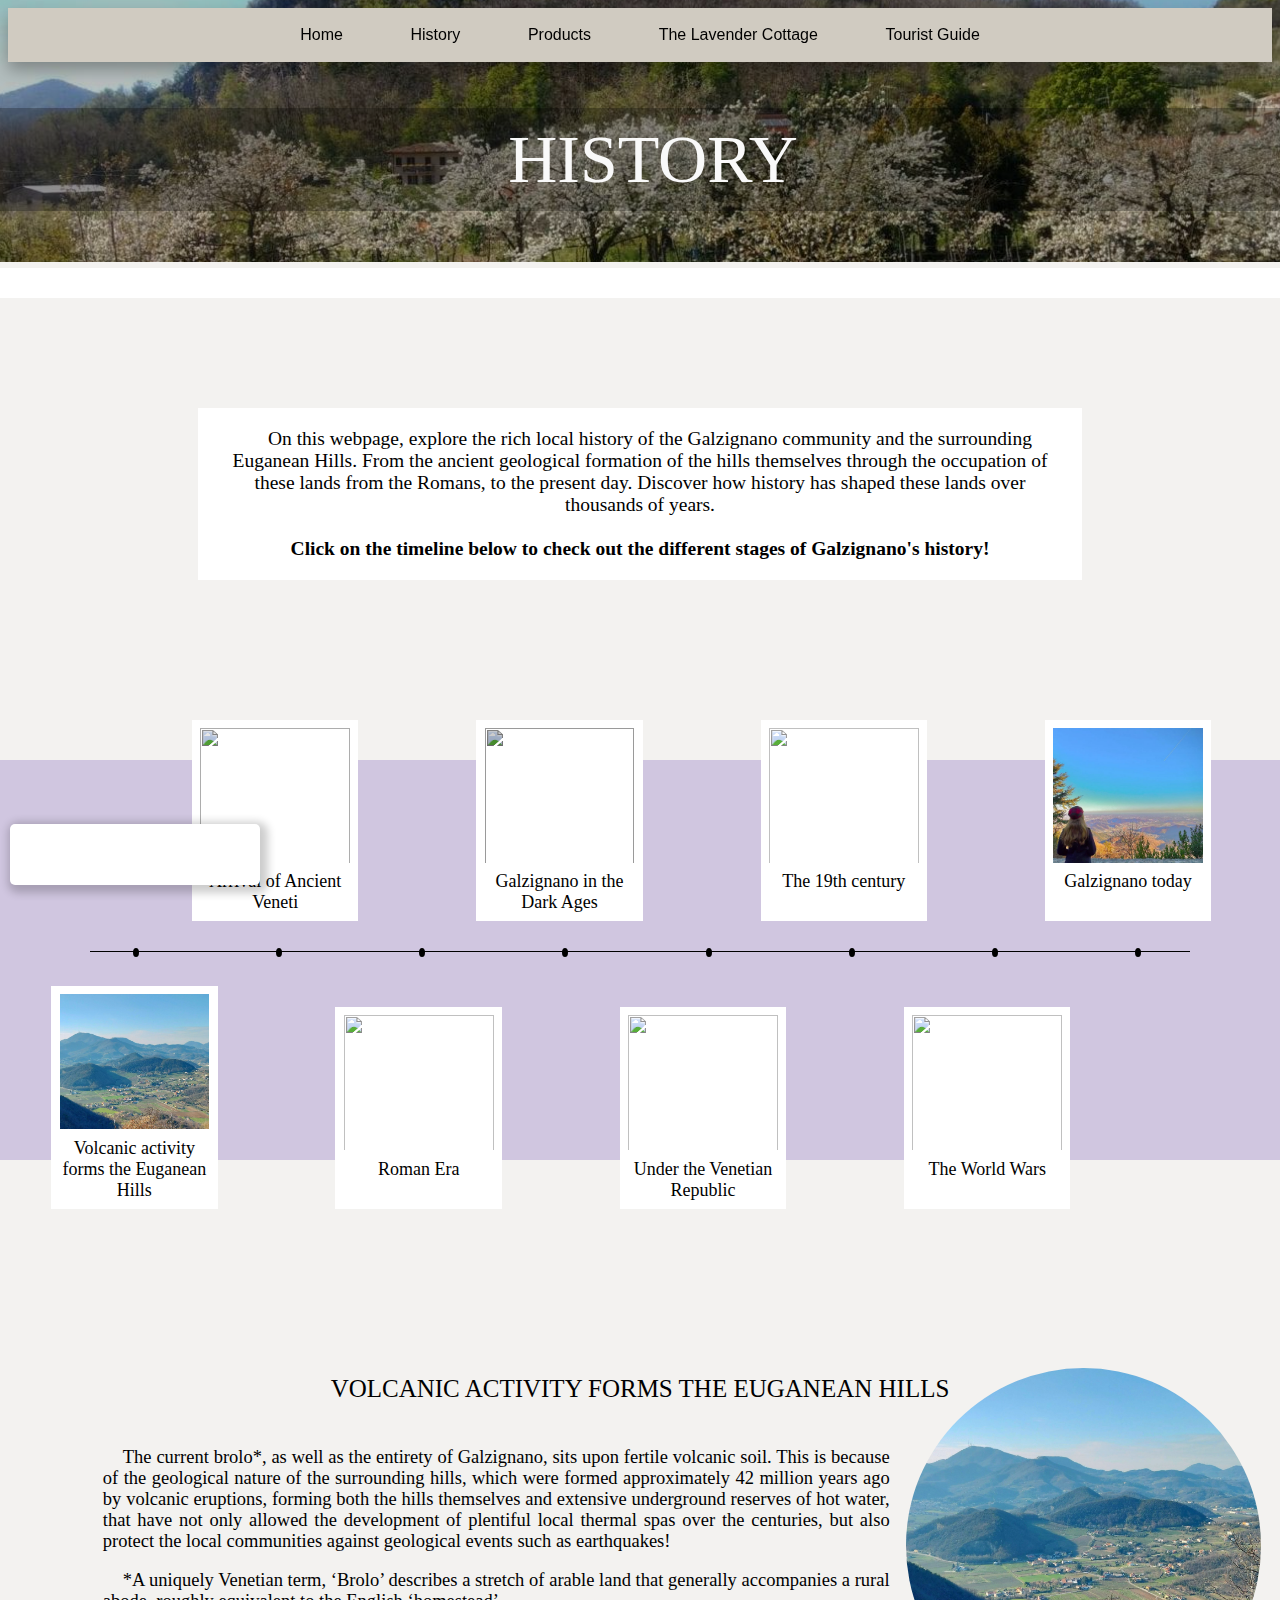
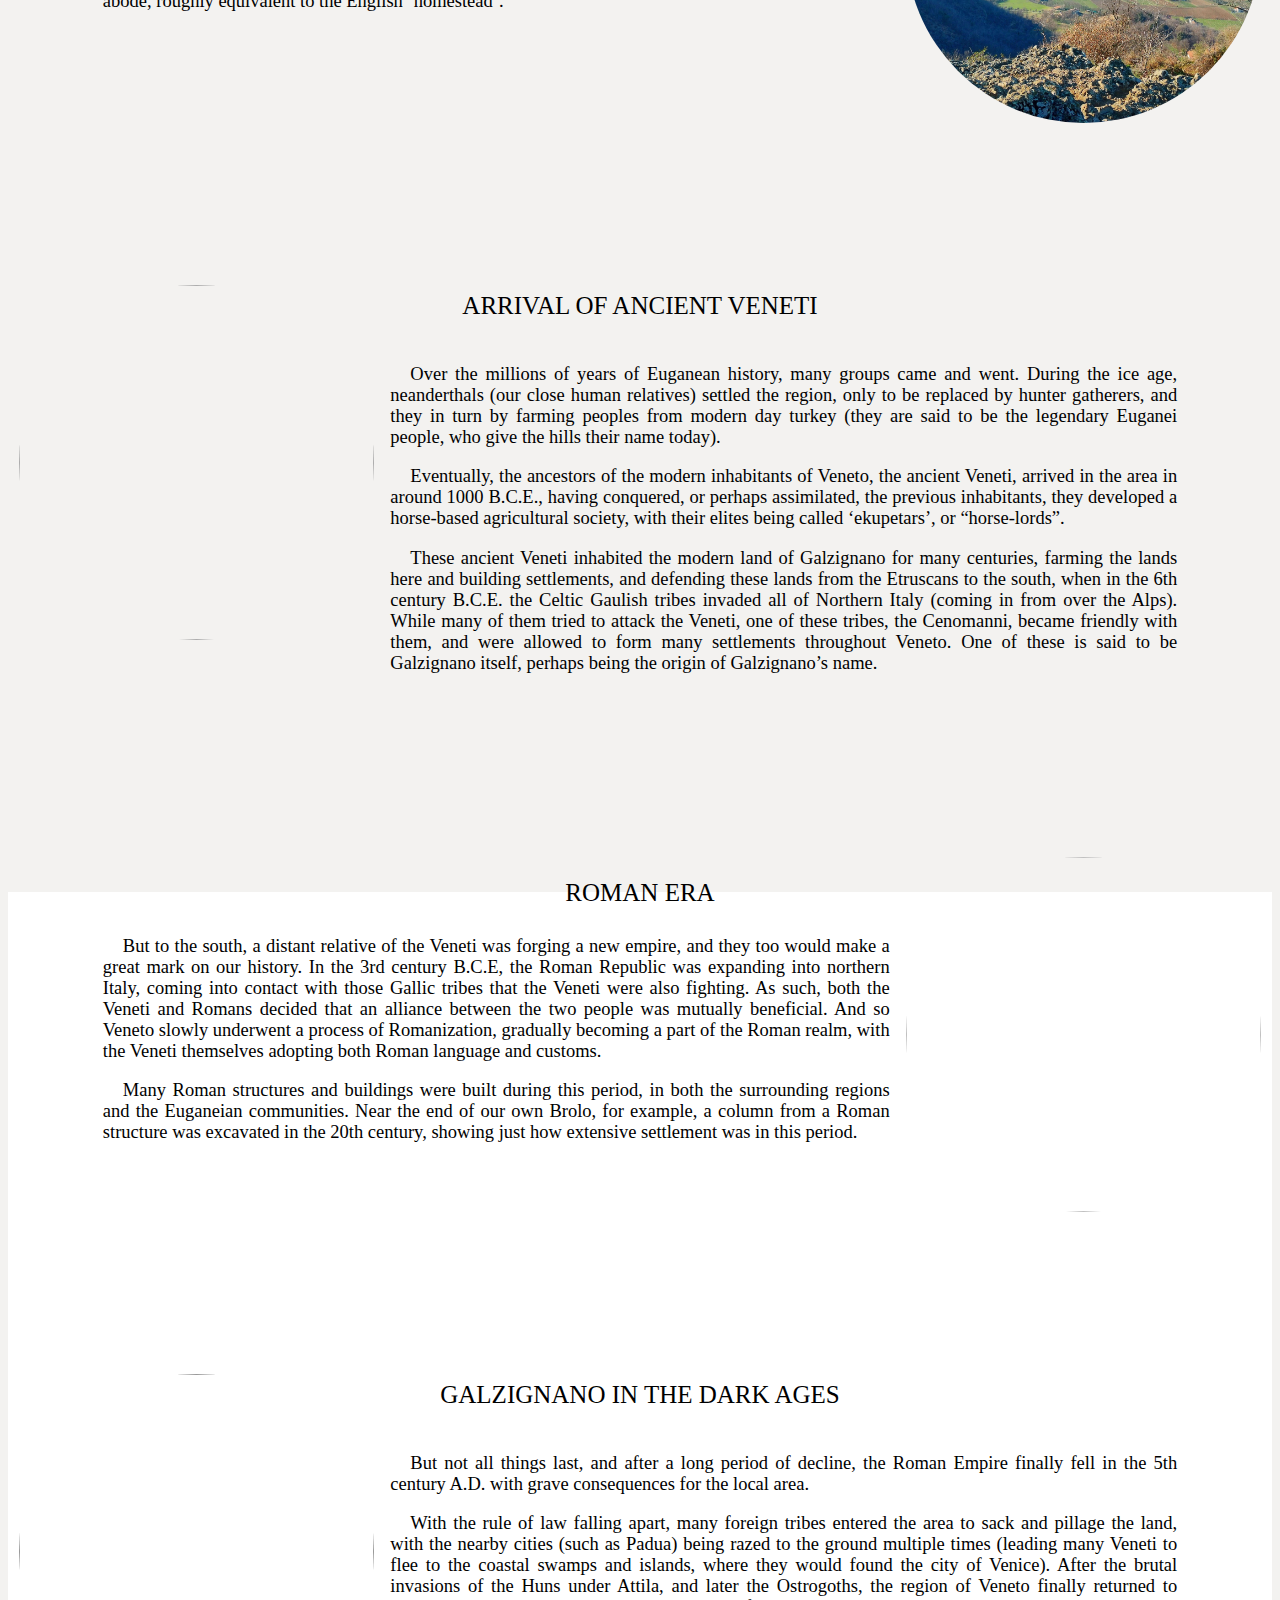
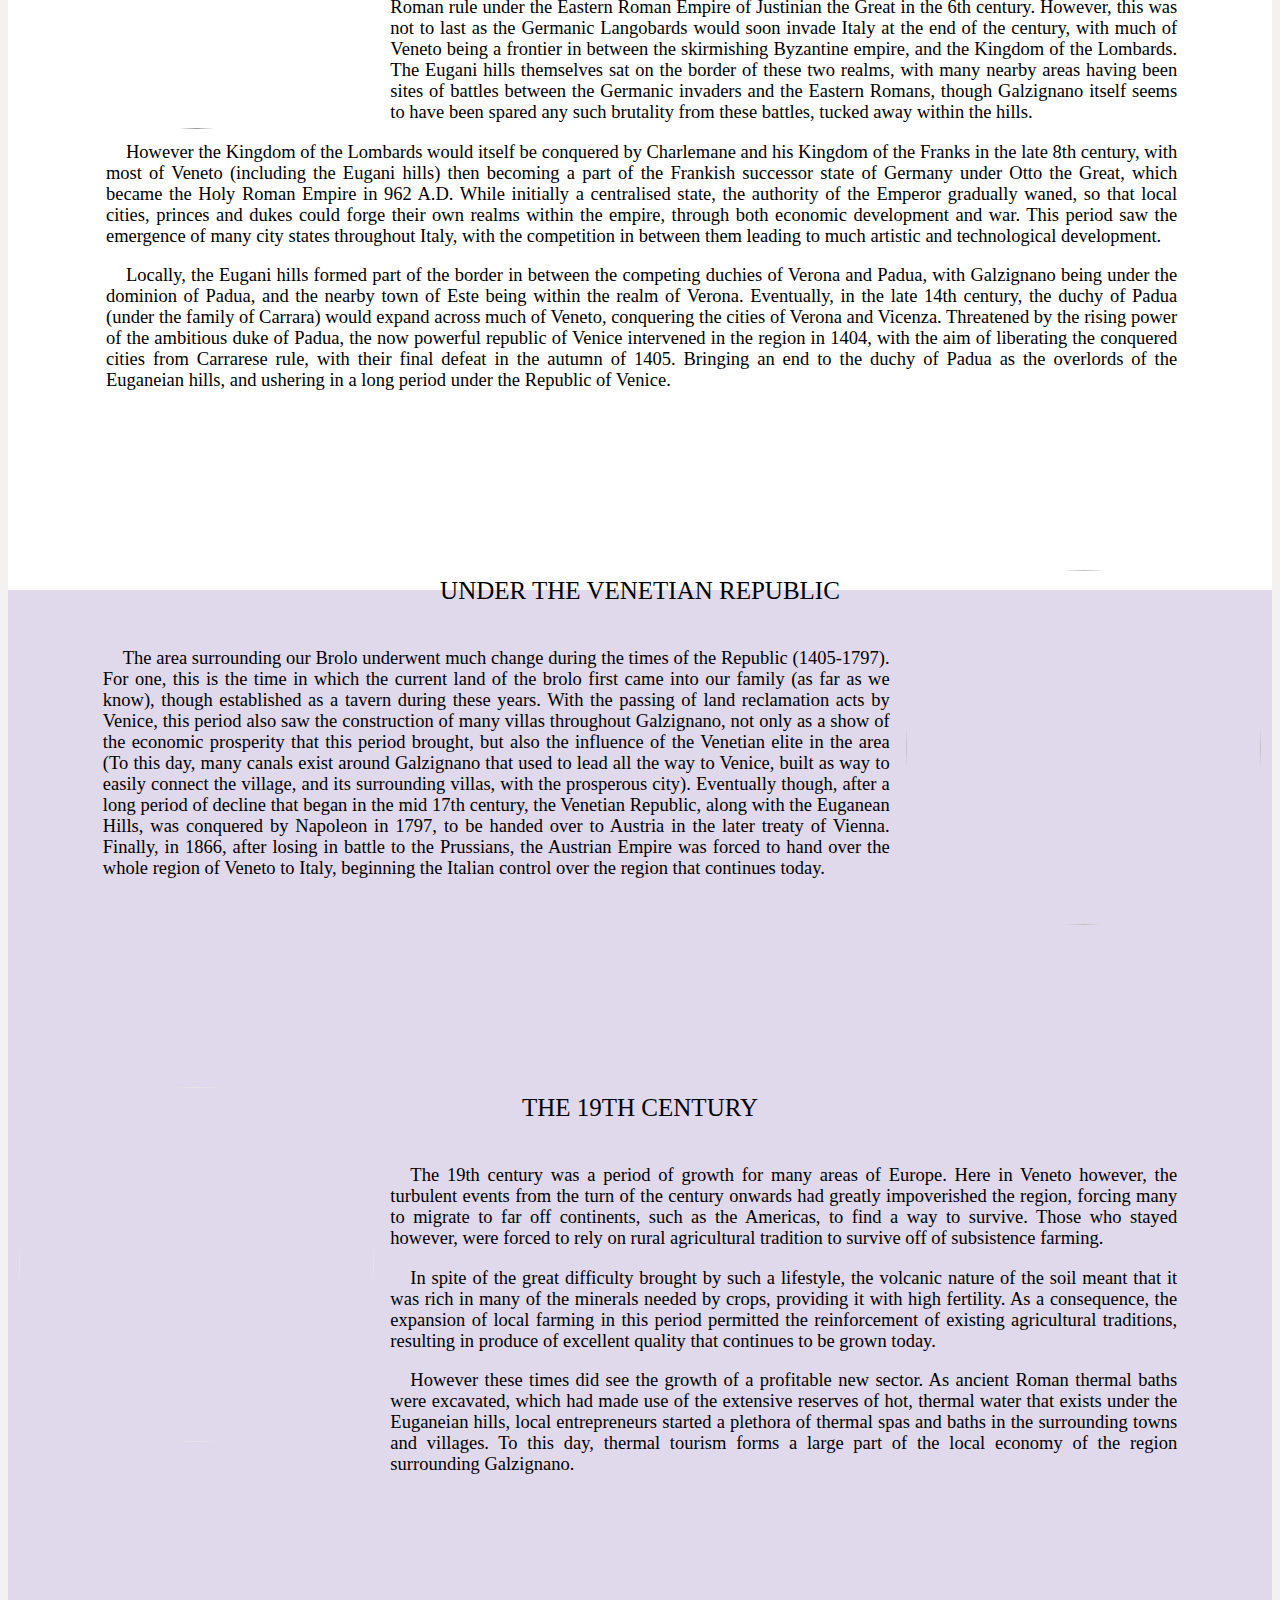
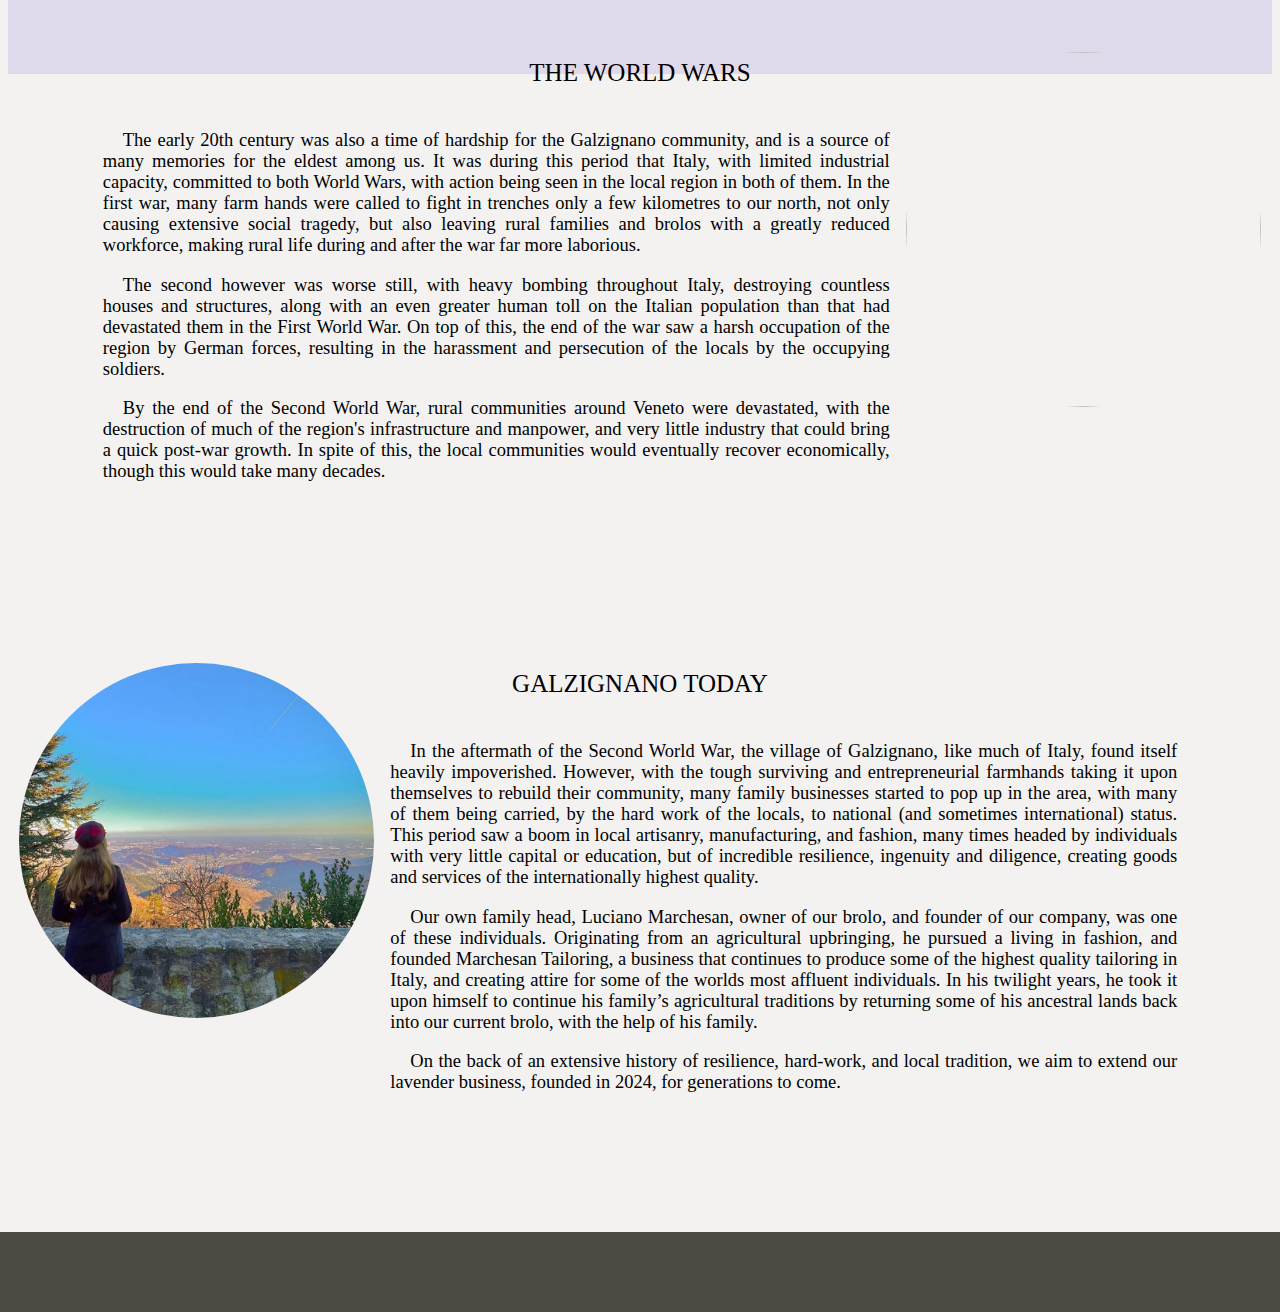
==== History.html @ 34beca58 "Add in all html files (save from index)" ====
<html lang="en">

	<head>
	
		<!-- CSS -->
		<link rel="stylesheet" type="text/css" href="styleDesktop.css">
		<link rel="stylesheet" type="text/css" href="styleMobile.css">
		
		<meta name="viewport" content="width=device-width; initial-scale=1.0;">
		
		<title> History </title>
		<link rel="icon" type="image/x-icon" href="https://toppng.com/uploads/thumbnail/lavender-bush-png-clip-stock-lavender-plant-clipart-11562896444hxvcxru89o.png">
		<meta charset="utf-8">
		
	</head>
	
	<body>
	
		<!-- Menu Bar -->
		<div class="scroll menu">
		
			<a class="menu-item" href="index.html"> Home </a>
			
			<a class="menu-item" href="History.html"> History </a>
			
			<a class="menu-item" href="index.html"> Products </a>
			
			<a class="menu-item" href="index.html"> The Lavender Cottage </a>
			
			<a class="menu-item" href="index.html"> Tourist Guide </a>
			
		</div>
		
		<!-- Image -->
		<img class="img-title" src="hist0.jpg">
		<p class="title-hist"> HISTORY </p>
		<hr class="line-title"> 
		
		<!-- Summary -->
		<p class="summary-hist"> On this webpage, explore the rich local history of the Galzignano community and the surrounding Euganean Hills. From the ancient geological formation of the hills themselves through the occupation of these lands from the Romans, to the present day. Discover how history has shaped these lands over thousands of years. 
		<br><br><b>Click on the timeline below to check out the different stages of Galzignano's history!</b></p>
		
		<!-- Timeline -->
		<div class="timeline-container-container">
			<div class="timeline-container">
				
				<div class="timeline-thumbnails-container-top-">
					<a href="#2"><div class="tumbnail-img-box-timeline"><img class="imgs-thumbnails" style="filter: brightness(90%);" src="https://3.bp.blogspot.com/-RkSjOSlI7_g/WKMFjlHGA7I/AAAAAAAADAQ/1Z0KTFL0KQwGSxMTwJxQZjBqqn0ckC4GQCEw/s1600/p024_1_02.jpg"></div>	
					<p class="text-thumbnails-tl"> Arrival of Ancient Veneti <br></p>
				</a></div>
				<div class="timeline-thumbnails-container-top">
					<a href="#4"><div class="tumbnail-img-box-timeline"><img class="imgs-thumbnails" style="filter: brightness(80%);" src="https://i.pinimg.com/originals/8d/0e/bd/8d0ebd5629b1d75b4c893321f3a243df.jpg"></div>	
					<p class="text-thumbnails-tl"> Galzignano in the Dark Ages <br></p>
				</a></div>
				<div class="timeline-thumbnails-container-top">
					<a href="#6"><div class="tumbnail-img-box-timeline"><img class="imgs-thumbnails" src="https://www.euganeamente.it/wp-content/uploads/2017/07/Manifattura-delle-Corbe.jpg"></div>	
					<p class="text-thumbnails-tl"> The 19th century <br><br></p>
				</a></div>
				<div class="timeline-thumbnails-container-top mgnr20">
					<a href="#8"><div class="tumbnail-img-box-timeline"><img class="imgs-thumbnails" src="hist8.jpg"></div>	
					<p class="text-thumbnails-tl"> Galzignano today <br><br></p>
				</a></div>
				
				<hr class="timeline">
				
				<span class="timeline-dot"></span> 
				<span class="timeline-dot"></span> 
				<span class="timeline-dot"></span> 
				<span class="timeline-dot"></span> 
				<span class="timeline-dot"></span> 
				<span class="timeline-dot"></span> 
				<span class="timeline-dot"></span> 
				<span class="timeline-dot"></span> 
				
				<br>
				
				<div class="timeline-thumbnails-container-bottom mgnl4">
					<a href="#1"><div class="tumbnail-img-box-timeline"><img class="imgs-thumbnails" src="hist1.jpg"></div>	
					<p class="text-thumbnails-tl"> Volcanic activity forms the Euganean Hills <br></p>
				</a></div>
				<div class="timeline-thumbnails-container-bottom">
					<a href="#3"><div class="tumbnail-img-box-timeline"><img class="imgs-thumbnails" src="https://thumbs.dreamstime.com/b/rovine-di-roman-pompeii-dopo-l-eruzione-di-vesuvio-italia-73413715.jpg"></div>	
					<p class="text-thumbnails-tl"> Roman Era <br><br></p>
				</a></div>
				<div class="timeline-thumbnails-container-bottom">
					<a href="#5"><div class="tumbnail-img-box-timeline"><img class="imgs-thumbnails" src="https://www.levolpi.it/wp-content/uploads/2021/07/Galzignano-Terme-Valsanzibio-Padua.jpg"></div>	
					<p class="text-thumbnails-tl"> Under the Venetian Republic <br></p>
				</a></div>
				<div class="timeline-thumbnails-container-bottom">
					<a href="#7"><div class="tumbnail-img-box-timeline"><img class="imgs-thumbnails" src="https://veneziaedintorni.it/wp-content/uploads/2023/11/bataille-frontieres-allemands-dc2b91-small.jpg"></div>	
					<p id="1" class="text-thumbnails-tl"> The World Wars <br><br></p>
				</a></div>
			
			</div>
		</div>
		
		<!-- Text -->
		<hr  class="division-hist">
		<p class="title-history"> Volcanic Activity forms the Euganean Hills </p>
		<div class="flex-reverse">
			<div class="flex1"><img class="img-history-right border-white" src="hist1.jpg"></div>
			<div class="flex3">
				<p class="text-history-left"> The current brolo*, as well as the entirety of Galzignano, sits upon fertile volcanic soil. This is because of the geological nature of the surrounding hills, which were formed approximately 42 million years ago by volcanic eruptions, forming both the hills themselves and extensive underground reserves of hot water, that have not only allowed the development of plentiful local thermal spas over the centuries, but also protect the local communities against geological events such as earthquakes! </p>
				<p class="text-history-left"> *A uniquely Venetian term, ‘Brolo’ describes a stretch of arable land that generally accompanies a rural abode, roughly equivalent to the English ‘homestead’. </p>
			</div>
		</div>
		
		
		<br id="2"><br><br><br><br><br><br><br>
		<p class="title-history"> Arrival of Ancient Veneti </p>
		<div class="flex">
			<div class="flex1"><img class="img-history-left border-white" style="filter: brightness(90%);" src="https://3.bp.blogspot.com/-RkSjOSlI7_g/WKMFjlHGA7I/AAAAAAAADAQ/1Z0KTFL0KQwGSxMTwJxQZjBqqn0ckC4GQCEw/s1600/p024_1_02.jpg"></div>
			<div class="flex3">
				<p class="text-history-right"> Over the millions of years of Euganean history, many groups came and went. During the ice age, neanderthals (our close human relatives) settled the region, only to be replaced by hunter gatherers, and they in turn by farming peoples from modern day turkey (they are said to be the legendary Euganei people, who give the hills their name today).   </p>
				<p class="text-history-right"> Eventually, the ancestors of the modern inhabitants of Veneto, the ancient Veneti, arrived in the area in around 1000 B.C.E., having conquered, or perhaps assimilated, the previous inhabitants, they developed a horse-based agricultural society, with their elites being called ‘ekupetars’, or “horse-lords”. </p>
				<p class="text-history-right"> These ancient Veneti inhabited the modern land of Galzignano for many centuries, farming the lands here and building settlements, and defending these lands from the Etruscans to the south, when in the 6th century B.C.E. the Celtic Gaulish tribes invaded all of Northern Italy (coming in from over the Alps). While many of them tried to attack the Veneti, one of these tribes, the Cenomanni, became friendly with them, and were allowed to form many settlements throughout Veneto. One of these is said to be Galzignano itself, perhaps being the origin of Galzignano’s name. </p>
			</div>
		</div>
		
		
		<br id="3"><br><br><br><br><br><br><br><br>
		<p class="title-history mgnb-15"> Roman Era </p>
		<div class="history-container1"> 
			<div class="flex-reverse">
				<div class="flex1"><img class="img-history-right border-purple" src="https://thumbs.dreamstime.com/b/rovine-di-roman-pompeii-dopo-l-eruzione-di-vesuvio-italia-73413715.jpg"></div>
				<div class="flex3">
					<p class="text-history-left"> But to the south, a distant relative of the Veneti was forging a new empire, and they too would make a great mark on our history. In the 3rd century B.C.E, the Roman Republic was expanding into northern Italy, coming into contact with those Gallic tribes that the Veneti were also fighting. As such, both the Veneti and Romans decided that an alliance between the two people was mutually beneficial. And so Veneto slowly underwent a process of Romanization, gradually becoming a part of the Roman realm, with the Veneti themselves adopting both Roman language and customs. </p>
					<p class="text-history-left"> Many Roman structures and buildings were built during this period, in both the surrounding regions and the Euganeian communities. Near the end of our own Brolo, for example, a column from a Roman structure was excavated in the 20th century, showing just how extensive settlement was in this period. </p>
				</div>
			</div>
			
			
			<br id="4"><br><br><br><br><br><br><br>
			<p class="title-history"> Galzignano in the Dark Ages </p>
			<div class="flex">
				<div class="flex1"><img class="img-history-left border-purple" style="filter: brightness(80%);" src="https://i.pinimg.com/originals/8d/0e/bd/8d0ebd5629b1d75b4c893321f3a243df.jpg"></div>
				<div class="flex3">
					<p class="text-history-right"> But not all things last, and after a long period of decline, the Roman Empire finally fell in the 5th century A.D. with grave consequences for the local area.  </p>
					<p class="text-history-right"> With the rule of law falling apart, many foreign tribes entered the area to sack and pillage the land, with the nearby cities (such as Padua) being razed to the ground multiple times (leading many Veneti to flee to the coastal swamps and islands, where they would found the city of Venice). After the brutal invasions of the Huns under Attila, and later the Ostrogoths, the region of Veneto finally returned to Roman rule under the Eastern Roman Empire of Justinian the Great in the 6th century. However, this was not to last as the Germanic Langobards would soon invade Italy at the end of the century, with much of Veneto being a frontier in between the skirmishing Byzantine empire, and the Kingdom of the Lombards. The Eugani hills themselves sat on the border of these two realms, with many nearby areas having been sites of battles between the Germanic invaders and the Eastern Romans, though Galzignano itself seems to have been spared any such brutality from these battles, tucked away within the hills. </p>
					<p class="text-history-right mgnl-23"> However the Kingdom of the Lombards would itself be conquered by Charlemane and his Kingdom of the Franks in the late 8th century, with most of Veneto (including the Eugani hills) then becoming a part of the Frankish successor state of Germany under Otto the Great, which became the Holy Roman Empire in 962 A.D. While initially a centralised state, the authority of the Emperor gradually waned, so that local cities, princes and dukes could forge their own realms within the empire, through both economic development and war. This period saw the emergence of many city states throughout Italy, with the competition in between them leading to much artistic and technological development.  </p>
					<p id="5" class="text-history-right mgnl-23"> Locally, the Eugani hills formed part of the border in between the competing duchies of Verona and Padua, with Galzignano being under the dominion of Padua, and the nearby town of Este being within the realm of Verona. Eventually, in the late 14th century, the duchy of Padua (under the family of Carrara) would expand across much of Veneto, conquering the cities of Verona and Vicenza. Threatened by the rising power of the ambitious duke of Padua, the now powerful republic of Venice intervened in the region in 1404, with the aim of liberating the conquered cities from Carrarese rule, with their final defeat in the autumn of 1405. Bringing an end to the duchy of Padua as the overlords of the Euganeian hills, and ushering in a long period under the Republic of Venice. </p>
				</div>
			</div>
		</div>
		<div class="history-container2">
			<br>
			<p class="title-history" style="margin-top: -56px;"> Under the Venetian Republic </p>
			
			<div class="flex-reverse">
				<div class="flex1"><img class="img-history-right" src="https://www.levolpi.it/wp-content/uploads/2021/07/Galzignano-Terme-Valsanzibio-Padua.jpg"></div>
				<div class="flex3">
					<p class="text-history-left"> The area surrounding our Brolo underwent much change during the times of the Republic (1405-1797). For one, this is the time in which the current land of the brolo first came into our family (as far as we know), though established as a tavern during these years. With the passing of land reclamation acts by Venice, this period also saw the construction of many villas throughout Galzignano, not only as a show of the economic prosperity that this period brought, but also the influence of the Venetian elite in the area (To this day, many canals exist around Galzignano that used to lead all the way to Venice, built as way to easily connect the village, and its surrounding villas, with the prosperous city). Eventually though, after a long period of decline that began in the mid 17th century, the Venetian Republic, along with the Euganean Hills, was conquered by Napoleon in 1797, to be handed over to Austria in the later treaty of Vienna. Finally, in 1866, after losing in battle to the Prussians, the Austrian Empire was forced to hand over the whole region of Veneto to Italy, beginning the Italian control over the region that continues today. </p>
				</div>
			</div>
		
			<br id="6"><br><br><br><br><br><br><br>
			<p class="title-history"> The 19th Century </p>

			<div class="flex">
				<div class="flex1"><img class="img-history-left" style="filter: brightness(120%);" src="https://www.euganeamente.it/wp-content/uploads/2017/07/Manifattura-delle-Corbe.jpg"></div>
				<div class="flex3">
					<p class="text-history-right"> The 19th century was a period of growth for many areas of Europe. Here in Veneto however, the turbulent events from the turn of the century onwards had greatly impoverished the region, forcing many to migrate to far off continents, such as the Americas, to find a way to survive. Those who stayed however, were forced to rely on rural agricultural tradition to survive off of subsistence farming. </p>
					<p class="text-history-right"> In spite of the great difficulty brought by such a lifestyle, the volcanic nature of the soil meant that it was rich in many of the minerals needed by crops, providing it with high fertility. As a consequence, the expansion of local farming in this period permitted the reinforcement of existing agricultural traditions, resulting in produce of excellent quality that continues to be grown today. </p>
					<p  id="7" class="text-history-right"> However these times did see the growth of a profitable new sector. As ancient Roman thermal baths were excavated, which had made use of the extensive reserves of hot, thermal water that exists under the Euganeian hills, local entrepreneurs started a plethora of thermal spas and baths in the surrounding towns and villages. To this day, thermal tourism forms a large part of the local economy of the region surrounding Galzignano.  </p>
				</div>
			</div>
		</div>
		
		<br>
		<p class="title-history" style="margin-top: -33px;"> The World Wars </p>
		<div class="flex-reverse">
			<div class="flex1"><img class="img-history-right" src="https://veneziaedintorni.it/wp-content/uploads/2023/11/bataille-frontieres-allemands-dc2b91-small.jpg"></div>
			<div class="flex3">
				<p class="text-history-left"> The early 20th century was also a time of hardship for the Galzignano community, and is a source of many memories for the eldest among us. It was during this period that Italy, with limited industrial capacity, committed to both World Wars, with action being seen in the local region in both of them. In the first war, many farm hands were called to fight in trenches only a few kilometres to our north, not only causing extensive social tragedy, but also leaving rural families and brolos with a greatly reduced workforce, making rural life during and after the war far more laborious. </p>
				<p class="text-history-left"> The second however was worse still, with heavy bombing throughout Italy, destroying countless houses and structures, along with an even greater human toll on the Italian population than that had devastated them in the First World War. On top of this, the end of the war saw a harsh occupation of the region by German forces, resulting in the harassment and persecution of the locals by the occupying soldiers. </p>
				<p class="text-history-left"> By the end of the Second World War, rural communities around Veneto were devastated, with the destruction of much of the region's infrastructure and manpower, and very little industry that could bring a quick post-war growth. In spite of this, the local communities would eventually recover economically, though this would take many decades. </p>
			</div>
		</div>
		
		
		<br id="8"><br><br><br><br><br><br><br>
		<p class="title-history"> Galzignano Today </p>
		<div class="flex">
			<div class="flex1"><img class="img-history-left" src="hist8.jpg"></div>
			<div class="flex3">
				<p class="text-history-right"> In the aftermath of the Second World War, the village of Galzignano, like much of Italy, found itself heavily impoverished. However, with the tough surviving and entrepreneurial farmhands taking it upon themselves to rebuild their community, many family businesses started to pop up in the area, with many of them being carried, by the hard work of the locals, to national (and sometimes international) status. This period saw a boom in local artisanry, manufacturing, and fashion, many times headed by individuals with very little capital or education, but of incredible resilience, ingenuity and diligence, creating goods and services of the internationally highest quality. </p>
				<p class="text-history-right"> Our own family head, Luciano Marchesan, owner of our brolo, and founder of our company, was one of these individuals. Originating from an agricultural upbringing, he pursued a living in fashion, and founded Marchesan Tailoring, a business that continues to produce some of the highest quality tailoring in Italy, and creating attire for some of the worlds most affluent individuals. In his twilight years, he took it upon himself to continue his family’s agricultural traditions by returning some of his ancestral lands back into our current brolo, with the help of his family.  </p>
				<p class="text-history-right"> On the back of an extensive history of resilience, hard-work, and local tradition, we aim to extend our lavender business, founded in 2024, for generations to come. </p>
			</div>
		</div>
			
			
		<!-- Footer -->
		<div class="footer2"></div>
		
		
		<!-- Translator Button -->
		<div  class="menu-trans">
				<div id="google_translate_element" class="trans"></div>
					<script> 
						function googleTranslateElementInit() {
						  new google.translate.TranslateElement({
							pageLanguage: 'en'
						  }, 'google_translate_element');
						}
					</script>
					<script src="http://translate.google.com/translate_a/element.js?cb=googleTranslateElementInit"></script>	
		</div>
		
		
	</body>
	
</html>
---- styleDesktop.css ----
@media (min-width: 700px){
	body {
		background-color: #f3f2f0;
	}
	
	.menu{
		position: sticky;
		top: 0px;
		left: 0px;
		z-index: 1000;
		width: 100%;
		background-color: #d0cbc1;
		padding: 18px 0px;
		border-top: none;
		box-shadow: 0px 8px 16px 0px rgba(0,0,0,0.3);
		z-index: 1000;
		text-align: center;
		margin: 0;
		box-sizing: border-box;
	}
	
	.menu-trans {
		position: sticky;
		bottom: 15px;
		left: 10px;
		width: 250px;
		height: 25px;
		background-color: white;
		box-shadow: 3px 3px 8px 5px rgba(0,0,0,0.2);
		z-index: 2000;
		padding: 18px 0px;
		text-align: center;
		overflow: hidden;
		border-radius: 5px;
	}
	
	.trans {
		height: 23px; 
		overflow: hidden; 
		margin: 0;
		box-sizing: border-box;
		padding: 0;
	}

	.menu-item {
		text-decoration: none;
		font-size: 16px;
		color: black;
		padding: 0% 2.5%;
		font-family: arial;
		margin: 0;
		box-sizing: border-box;
	}
	
	.menu-item:hover, .menu-trans-item:hover {
		color: #420d63;
	}
	
	
	.title {
		position: absolute;
		z-index: 100;
		color: #f9f9f9;
		top: 90px;
		left: -18px;
		font-size: 80px;
		font-family: baskerville;
		padding: 12px;
		width: 100%;
		text-align: center;
		background-color: rgba(0, 0, 0, 0.25);
		text-indent: 38px;
	}
	
	.img-slideshow {
		position: absolute;
		top: -8px;
		width: 101%;
		height: 553px;
		left: -8px;
		object-fit: cover;
		filter: brightness(80%);
		margin: 0;
		box-sizing: border-box;
		padding: 0;
	}
	
	.line {
		width: 101%;
		position: absolute;
		left: -8;
		top: 545px;
		height: 35px;
		background-color: white;
		z-index: -1;
		margin: 0;
		box-sizing: border-box;
		padding: 0;
	}
	
	.dot {
	  height: 10px;
	  width: 10px;
	  margin: 0 2px;
	  background-color: #bbb;
	  border-radius: 50%;
	  display: inline-block;
	  transition: background-color 0.6s ease;
	  margin-top: 499px;
	  z-index: 1000;
	}

	.active {
	  background-color: #717171;
	}
	
	.thumbnails-container {
		display: flex;
		margin: 0% 9%;
		margin-top: 100px;
		margin-bottom: 125px;
		text-align: center;
	}
	
	.thumbnails {
		flex: 1;
		margin: 5%;
		background-color: white;
		font-family: candara;
		text-align: center;
		font-size: 18px;
	}
	
	.tumbnail-img-box {
		width: 90%;
		height: 175px;
		margin: 5%;
		overflow: hidden;
	}
	
	.text-thumbnails, .text-thumbnails-tl {
		width: 90%;
		margin: 5%;
	}
	
	.mgnl4 {
		margin-left: 4%;
	}
	
	.imgs-thumbnails {
		width: 100%;
		object-fit: cover;
		height: 175px;
		transition: all 0.3s;
		display: block;
		transform: scale(1);
	} 
	
	.imgs-thumbnails:hover {
		transform: scale(1.1);
	
	}
	@media only screen and (max-width: 1000px){
			
		.about-container {
			width: 101%;
			height: auto;
			margin-bottom: 500px;
			background-color: #d0c6e0;
			position: absolute;
			left: -8px;
			margin-bottom: 100px;
		}
	}
	
	@media only screen and (min-width: 1000px){
		.about-container {
			width: 101%;
			height: auto;
			background-color: #d0c6e0;
			position: absolute;
			left: -8px;
			margin-bottom: 100px;
		}
	}
	
	@media only screen and (max-width: 1000px){
		.about-img {
			height: 305px;
			width: 305px;
			border-radius: 50%;
			object-fit: cover;
			margin: 4% auto auto 6%;
		}
	}	
	
	@media only screen and (min-width: 1000px){
		.about-img {
			height: 375px;
			width: 375px;
			border-radius: 50%;
			object-fit: cover;
			margin-top: -12px;
			margin-left: 9%;
		}
	}
	
	.about-title {
		margin-top: -375px;
		font-family: baskerville;
		font-size: 25px;
		margin-left: 42%;
	}
	@media only screen and (max-width: 1211px){
		.about-text {
		margin-left: 46%;
		font-size: 16px;
		font-family: candara;
		margin-right: 7%;
		text-indent: 20px;
		margin-top: -5px;
		}
	}
	@media only screen and (min-width: 1211px){
		.about-text {
			margin-left: 40%;
			font-size: 18.5px;
			font-family: candara;
			margin-right: 7%;
			text-indent: 20px;
		}
	}
	
	.info-title1, .info-title2 {
		font-family: baskerville;
		font-size: 25px;
		margin-top: 510px;
		margin-left: 28%;
	}
	
	.flex {
		display: flex; 
	}
	
	.flex-reverse {
		display: flex;
		flex-direction: row-reverse; 
	}
	
	.flex1 {
		flex: 1;
	}
	
	.info-text {
		margin-left: 24%;
		font-size: 19px;
		font-family: candara;
		margin-right: 7%;
		text-indent: 20px;
	}
	
	.mgnb-15{margin-bottom: -15px;}
	
	.map{
		margin-left: 24%;
		overflow: hidden;
		max-width: 100%;
		width: 375px;
		height: 250px;
	}
	
	.img-title {
		position: absolute;
		top: -8px;
		width: 101%;
		height: 270px;
		right: -8px;
		object-fit: cover;
		filter: brightness(75%);
	}
	
	.title-hist {
		position: absolute;
		z-index: 100;
		color: #f9f9f9;
		top: 40px;
		left: -18px;
		font-size: 68px;
		font-family: baskerville;
		padding: 12px;
		width: 100%;
		text-align: center;
		background-color: rgba(0, 0, 0, 0.25);
		text-indent: 38px;
	} 
	
	.line-title {
		height: 30px;
		background-color: white;
		border: none;
		margin: 206px -8px 0px -9px;
	}
	
	.summary-hist {
		font-size: 19.5px;
		font-family: candara;
		text-indent: 20px;
		margin-top: 110px;
		margin-left: 15%;
		margin-right: 15%;
		text-align: center;
		background-color: white;
		padding: 20px;
	}
	
	.timeline-container {
		width: 100%;
		height: 400px;
		background-color: #d0c6e0;
		position: absolute;
		left: 0px;
		margin: 160px 0px;
	}
	
	
	.timeline {
		margin-left: 7%;
		margin-right: 7%;
		margin-top: 30px;
		height: 0.5px;
		background-color: black;
		border: none;
		margin-bottom: -9px;
	}
	
	.timeline-dot {
		  height: 9px;
		  width: 6px;
		  background-color: black;
		  border-radius: 50%;
		  margin: 0% 0% 0% 10.4%;
		 display: inline-block;
	}
	
	.timeline-thumbnails-container-top {
		margin-left: 8.9%;
		margin-top: -40px;
		width: 13%;
		height: auto;
		background-color: white;
		font-family: candara;
		text-align: center;
		font-size: 18px;
		display: inline-block;
	}
	
	.timeline-thumbnails-container-top- {
		margin-left: 15%;
		margin-top: -40px;
		width: 13%;
		height: auto;
		background-color: white;
		font-family: candara;
		text-align: center;
		font-size: 18px;
		display: inline-block;
	}
	
	.timeline-thumbnails-container-bottom {
		margin-right: 8.9%;
		margin-top: 25px;
		width: 13%;
		height: auto;
		background-color: white;
		font-family: candara;
		text-align: center;
		font-size: 18px;
		display: inline-block;
	}
	
	.tumbnail-img-box-timeline {
		width: 90%;
		height: 135px;
		margin: 5%;
		overflow: hidden;
	}
	
	a:active {
		color: purple;
	}
	
	a {
		color: black;
		text-decoration: none;
	}
	
	.division-hist {
		margin-top: 770px;
		height: 0;
		border: none;
	}
	
	.title-history {
		font-family: baskerville;
		font-size: 25px;
		text-transform: uppercase;
		text-align: center;
	}
	
	.text-history-left {
		text-align: justify;
		padding: 0% 0% 0% 10%;
		font-size: 18.5px;
		font-family: candara;
		margin-right: 7%;
		text-indent: 20px;
	}
	
	.text-history-right {
		text-align: justify;
		padding: 0% 10% 0% 0%;
		font-size: 18.5px;
		font-family: candara;
		margin-left: 7%;
		text-indent: 20px;
	}
	
	.img-history-right {
		height: 355px;
		width: 355px;
		border-radius: 50%;
		object-fit: cover;
		margin-left: -50px;
		margin-top: -60px;
	}
	
	.img-history-left {
		height: 355px;
		width: 355px;
		border-radius: 50%;
		object-fit: cover;
		float: right;
		margin-right: -50px;
		margin-top: -60px;
		
	}
	
	.flex3{
		flex: 3;
	}
	
	.history-container1 {
		background-color: white;
		height: auto;
		width: 100%;
		border-top: 25px solid white;
		padding-bottom: 180px;
	}
	
	.history-container2 {
		background-color: #e0d9eb;
		height: auto;
		width: 100%;
		border-top: 25px solid #e0d9eb;
		padding-bottom: 180px;
	}
	
	.mgnl-23 {
		margin-left: -23%
	}
	
	.footer1, .footer2 {
		width: 101%;
		background-color: #4d4943;
		height: 80px;
		margin-top: 120px;
		position: absolute;
		left: -8px;
	}

	
}
---- styleMobile.css ----
@media (max-width: 700px){

	*{
		margin: 0px
	}

	body {
		background-color: #f3f2f0;
	}
	
	.menu {
		position: absolute;
		top: 0px;
		left: -6px;
		right: 0;
		z-index: 1000;
		background-color: #d0cbc1;
		padding: 15px 20px;
		border-top: none;
		box-shadow: 0px 8px 16px 0px rgba(0,0,0,0.3);
		z-index: 1000;
		text-align: center;
		width: 94%;
		overflow: hidden;
	}
	
	.menu-trans {
		position: sticky;
		bottom: 15px;
		left: 10px;
		width: 250px;
		height: 25px;
		background-color: white;
		box-shadow: 3px 3px 8px 5px rgba(0,0,0,0.2);
		z-index: 2000;
		padding: 18px 0px;
		text-align: center;
		overflow: hidden;
		border-radius: 5px;
	}
	
	.trans {
		height: 23px; 
		overflow: hidden; 
		margin: 0;
		box-sizing: border-box;
		padding: 0;
	}

	.menu-item {
		text-decoration: none;
		font-size: 14px;
		color: black;
		padding: 20% 5%;
		font-family: arial;
		line-height: 13px;
		
	}
	
	.menu-trans-item {
		text-decoration: none;
		font-size: 9px;
		color: black;
		padding: 4px;
		font-family: arial;
		z-index: 3000px;
	}
	
	.menu-item:hover, .menu-trans-item:hover {
		color: #420d63;
	}
	
	.scroll {
	  white-space: nowrap; /* [1] */
	  overflow-x: auto; /* [2] */
	  -webkit-overflow-scrolling: touch; /* [3] */
	  -ms-overflow-style: -ms-autohiding-scrollbar; /* [4] */
	}

	/* [5] */
	.scroll::-webkit-scrollbar {
	  display: none;
	}
	
	.title {
		position: absolute;
		z-index: 100;
		color: #f9f9f9;
		top: 65px;
		font-size: 52px;
		font-family: baskerville;
		padding: 12px;
		width: 102%;
		text-align: center;
		background-color: rgba(0, 0, 0, 0.25);
		left: -25px;
		text-indent: 35px;
	}
	
	.img-slideshow {
		position: absolute;
		top: -8px;
		width: 104%;
		height: 350px;
		left: -8px;
		object-fit: cover;
		filter: brightness(80%);
	}
	
	.line {
		width: 104%;
		position: absolute;
		left: -8px;
		top: 336px;
		height: 30px;
		background-color: white;
		z-index: -1;
	}
	
	.dot {
	  height: 6px;
	  width: 6px;
	  top: 5px;
	  margin: 0px 2px;
	  background-color: #bbb;
	  border-radius: 50%;
	  display: inline-block;
	  transition: background-color 0.6s ease;
	  margin-top: 350px;
	  z-index: 1000;
	}

	.active {
	  background-color: #717171;
	}
	
	.thumbnails-container {
		margin: 0% 2%;
		margin-top: 40px;
		margin-bottom: 125px;
		text-align: center;
	}
	
	.thumbnails {
		margin: 75px 30px;
		background-color: white;
		font-family: candara;
		text-align: center;
		padding-top: 1px;
	}
	
	.tumbnail-img-box {
		width: 90%;
		height: 215px;
		margin: 5%;
		overflow: hidden;
		object-fit: cover;
	}
	
	.imgs-thumbnails {
		width: 100%;
		object-fit: cover;
		height: 305px;
		transition: all 0.3s;
		display: block;
		transform: scale(1);
	} 
	
	.text-thumbnails {
		margin: 5%;
		font-size: 18px;
	}
	
	
	.imgs-thumbnails:hover {
		transform: scale(1.2);
	
	}
	
	.about-container {
		width: 87%;
		height: auto;
		background-color: #d0c6e0;
		position: absolute;
		left: 0px;
		margin-top: 120px;
		margin-left: 5%;
		text-align: center;
		padding: 10px;
		position: relative;
		margin-bottom: 0;
	}
	
	.about-img {
		height: 275px;
		width: 275px;
		border-radius: 50%;
		object-fit: cover;
		margin-top: -75px;
	}
	
	.about-title {
		font-family: baskerville;
		font-size: 22px;
		width: 100%;
		text-align: center;
		margin-top: 22px;
		margin-bottom: 18px;
	}
	
	.about-text {
		font-size: 19px;
		font-family: candara;
		text-indent: 20px;
		text-align: center;
		margin: 0% 10%;
		
	}
	
	.info-title1 {
		font-family: baskerville;
		font-size: 22px;
		padding-top: 70px;
		width: 100%;
		text-align: center;
	}
	
	.info-title2 {
		font-family: baskerville;
		font-size: 22px;
		margin-top: 100px;
		width: 100%;
		text-align: center;
	}

	.info-text {
		font-size: 18px;
		font-family: candara;
		text-indent: 20px;
		text-align: center;
		margin: -1% 10% 0% 6%;
	}
	
	.map{
		overflow: hidden;
		max-width: 100%;
		width: 80%;
		height: 470px;
		position: absolute;
		margin-top: 20px;
		z-index: 2000px;
		margin-left: 9%;
	}
	
	.img-title {
		position: absolute;
		top: 43px;
		width: 102%;
		height: 170px;
		left: 0px;
		object-fit: cover;
		filter: brightness(75%);
	}
	
	.title-hist {
		position: absolute;
		z-index: 100;
		color: #f9f9f9;
		top: 77px;
		left: -25px;
		font-size: 45px;
		font-family: baskerville;
		padding: 12px;
		width: 102%;
		text-align: center;
		background-color: rgba(0, 0, 0, 0.25);
		text-indent: 38px;
	} 
	
	.line-tilte {
		height: 15px;
		background-color: white;
		border: none;
		top: 210px;
	}
	
	.summary-hist {
		font-size: 17px;
		font-family: candara;
		text-indent: 20px;
		margin-top: 290px;
		margin-left: 5%;
		margin-right: 5%;
		text-align: center;
		background-color: white;
		padding: 20px;
	}
	
	.timeline-container {
		width: 100%;
		height: 500px;
		background-color: #d0c6e0;
		position: absolute;
		left: 0px;
		margin: 120px 0px;
		overflow: auto;
	}
	
	.timeline-container-container {
		white-space: nowrap;
		overflow-x: scroll;
		overflow-x: scroll;
		overflow-y: no-scroll;
		overflow: auto;
		display: flex;
		width: 910px;
	}
	
	.timeline {
		margin-left: 7%;
		margin-right: 7%;
		width: 850px;
		margin-top: 30px;
		height: 1px;
		background-color: black;
		border: none;
		margin-bottom: -10px;
	}
	
	.mgnl4 {
		margin-left: 22px;
	}
	
	.mgnr20 {
		margin-right: 20px
	}
	
	.timeline-dot {
		  height: 9px;
		  width: 6px;
		  background-color: black;
		  border-radius: 50%;
		  margin: 0px 0px 0px 95px;
		  display: inline-block;
	}
	
	.timeline-thumbnails-container-top{
		margin-left: 13.5%;
		width: 150px;
		height: 200px;
		margin-top: 5%;
		background-color: white;
		font-family: candara;
		text-align: center;
		display: inline-block;
	}
	
	.timeline-thumbnails-container-top- {
		margin-left: 32%;
		width: 150px;
		height: 200px;
		margin-top: 5%;
		background-color: white;
		font-family: candara;
		text-align: center;
		display: inline-block;
	}
	
	.mgnl15-4 {margin-left: 132px;}
	
	.timeline-thumbnails-container-bottom {
		margin-right: 13.5%;
		width: 150px;
		height: 200px;
		margin-top: 5%;
		margin-bottom: 100px;
		background-color: white;
		font-family: candara;
		text-align: center;
		display: inline-block;
	}
	
	.text-thumbnails-tl {
		width: 90%;
		margin: 5%;
		font-size: 14px;
		text-wrap: wrap;
		margin-right: 5%;
	}
	
	.tumbnail-img-box-timeline {
		width: 90%;
		height: 135px;
		margin: 5%;
		overflow: hidden;
	}
	
	a:active {
		color: purple;
	}
	
	a {
		color: black;
		text-decoration: none;
	}
	
	.division-hist {
		margin-top: 770px;
		height: 0;
		border: none;
	}
	
	.title-history {
		font-family: baskerville;
		font-size: 22px;
		text-transform: uppercase;
		text-align: center;
		padding: 0% 2%;
	}
	
	.text-history-left, .text-history-right {
		text-align: left;
		padding: 0% 6%;
		font-size: 17px;
		font-family: candara;
		text-indent: 20px;
		text-align: center;
	}
	
	.img-history-right, .img-history-left {
		height: 255px;
		width: 255px;
		border-radius: 50%;
		object-fit: cover;
	}
	
	.flex1{
		text-align: center;
	}
	
	.history-container1 {
		background-color: white;
		height: auto;
		width: 105%;
		border-top: 25px solid white;
		margin: 0 -10px;
		padding-bottom: 180px;
	}
	
	.history-container2 {
		background-color: #e0d9eb;
		height: auto;
		width: 105%;
		border-top: 25px solid #e0d9eb;
		margin: 0 -10px;
		padding-bottom: 180px;
	}
	
	.mgnb-15 {
		margin-bottom: -15px;
	}
	
	
	.footer1 {
		width: 102%;
		background-color: #4d4943;
		height: 70px;
		margin-top: 557px;
		position: absolute;
	}
	
	.footer2 {
		width: 102%;
		background-color: #4d4943;
		height: 70px;
		margin-top: 100px;
		position: absolute;
	}
	
}
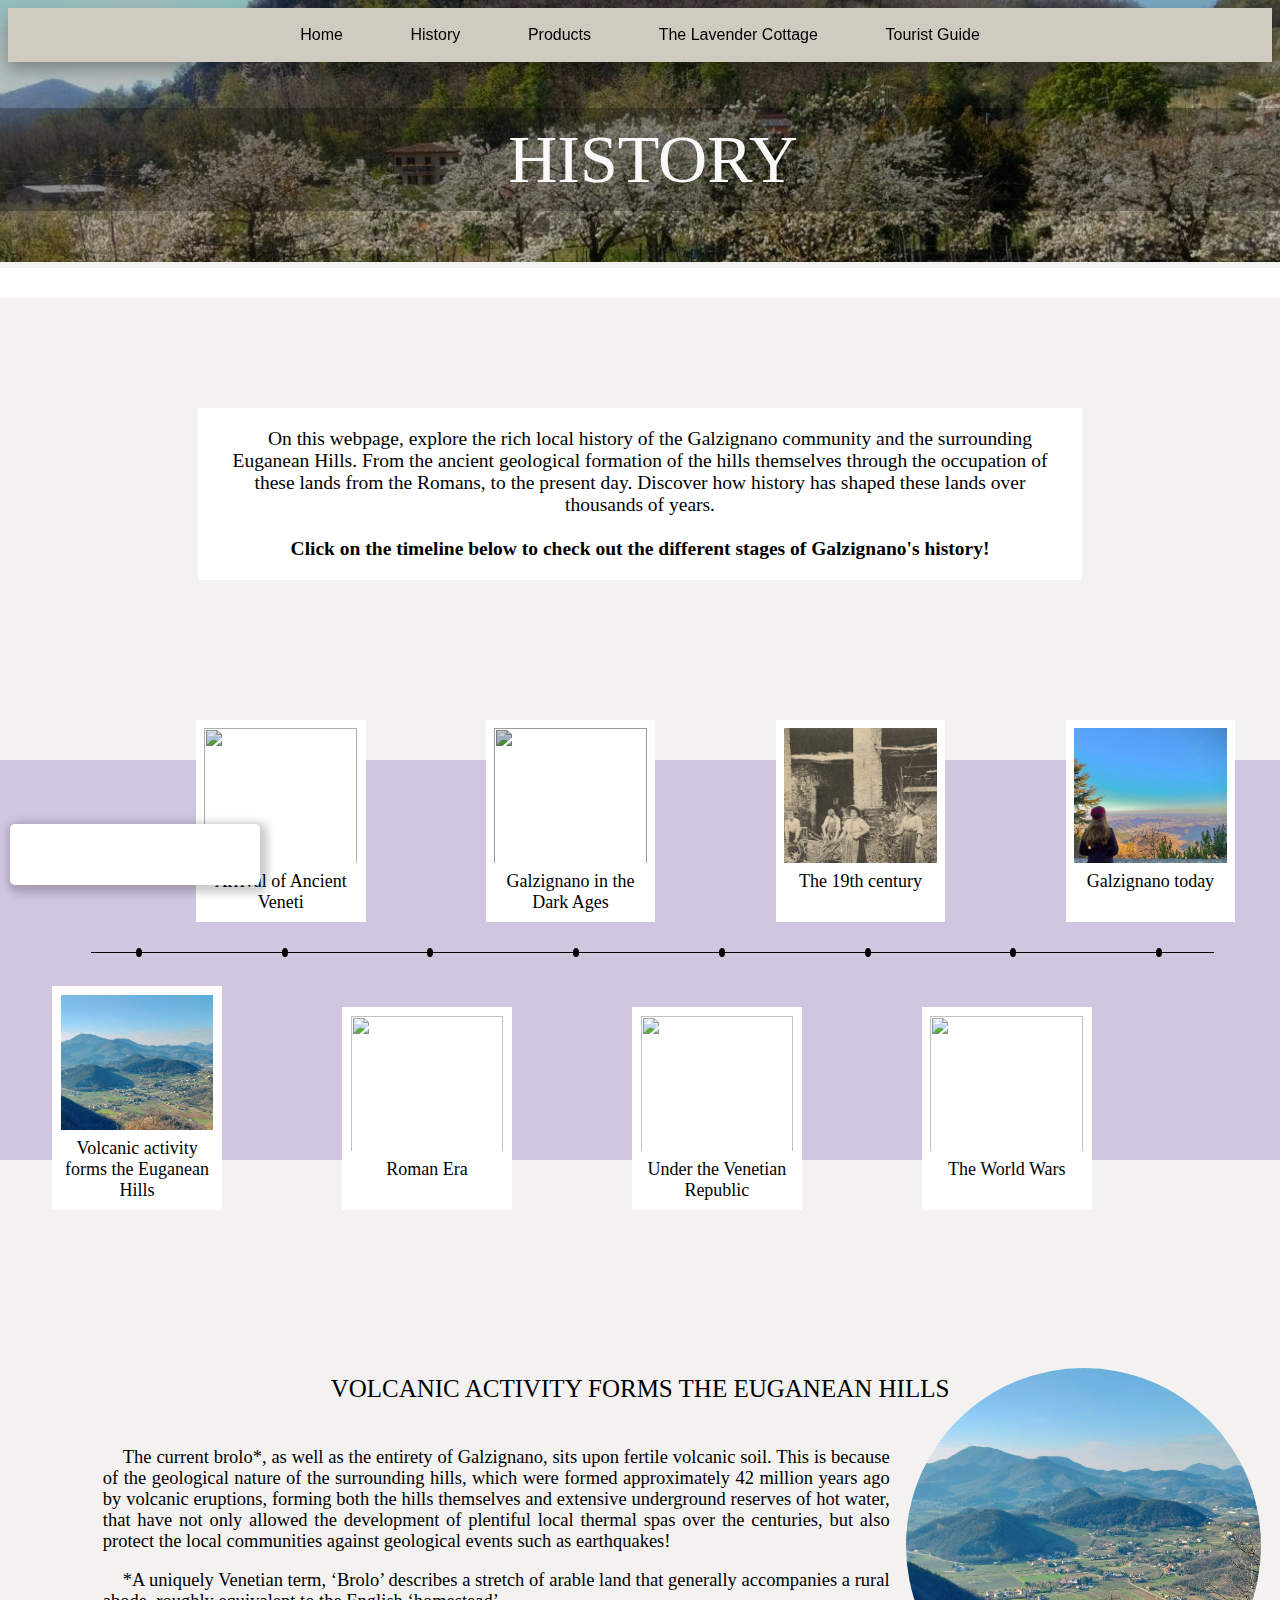
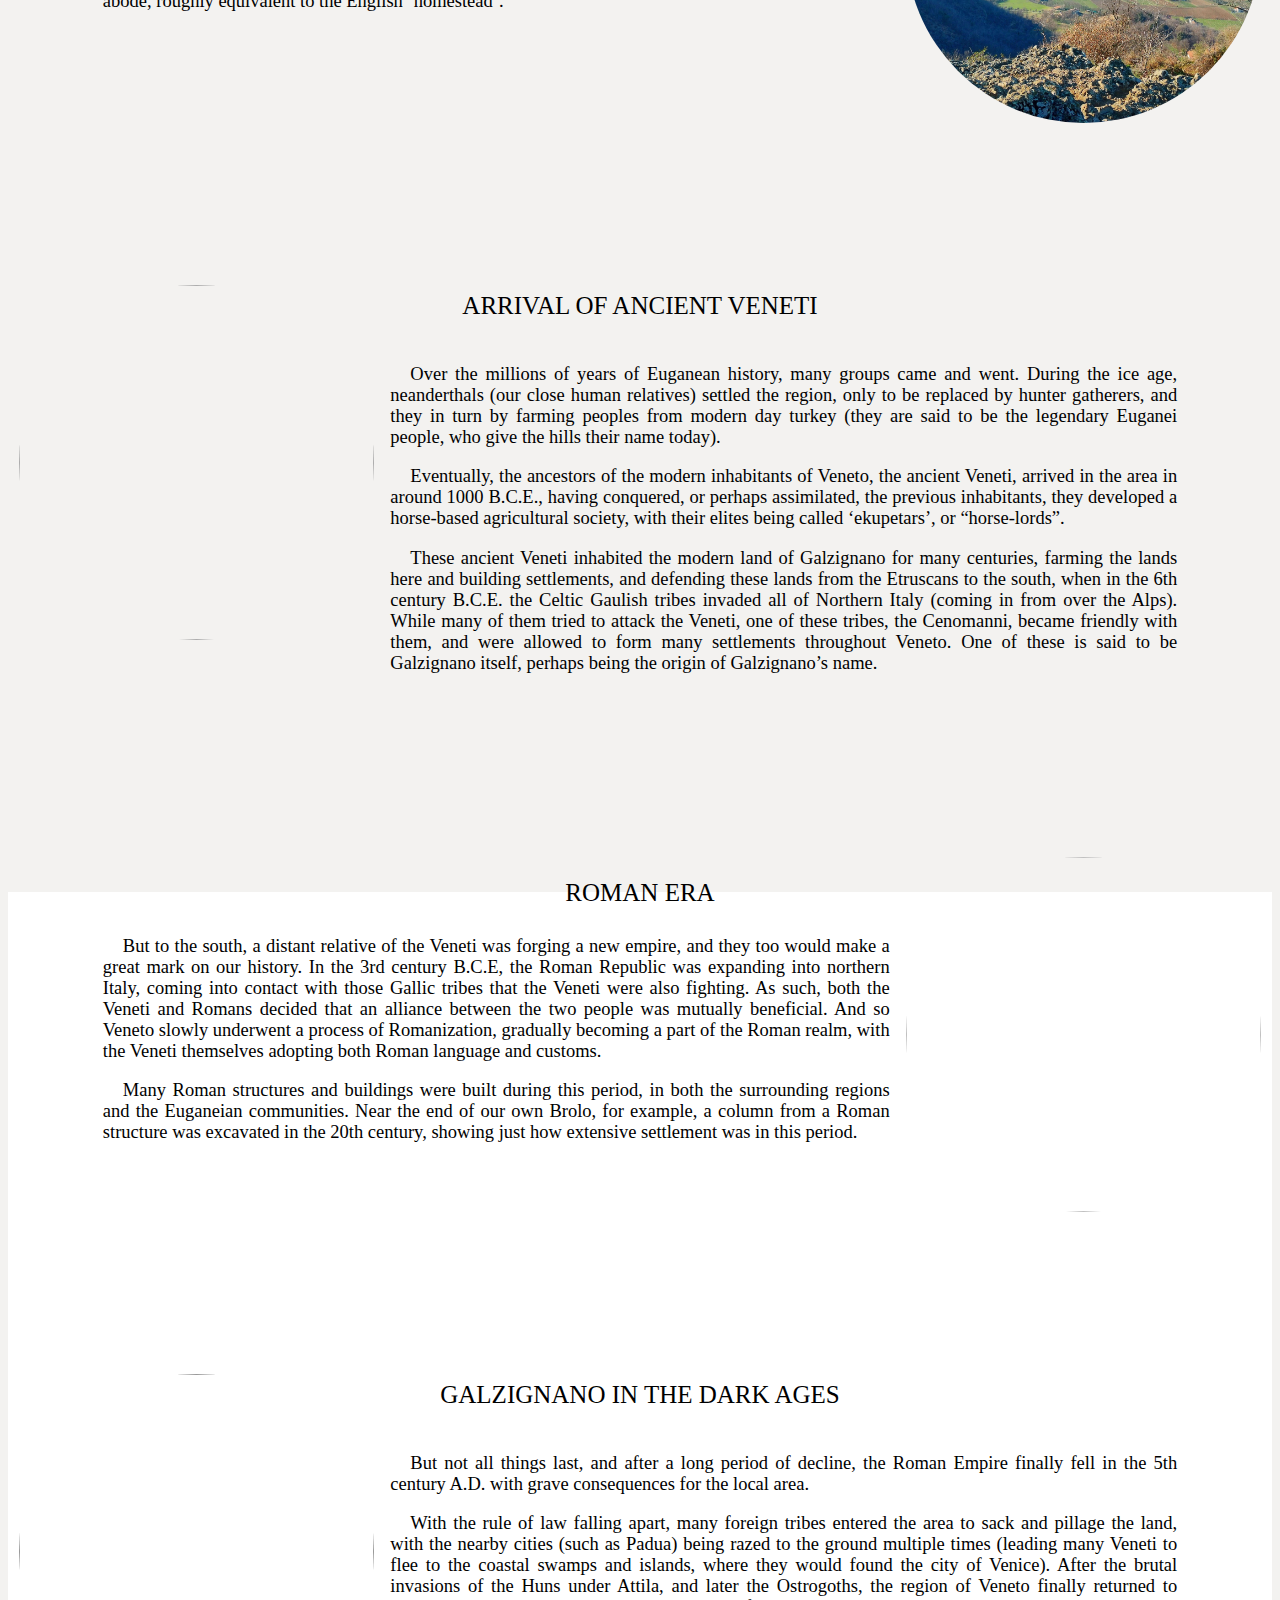
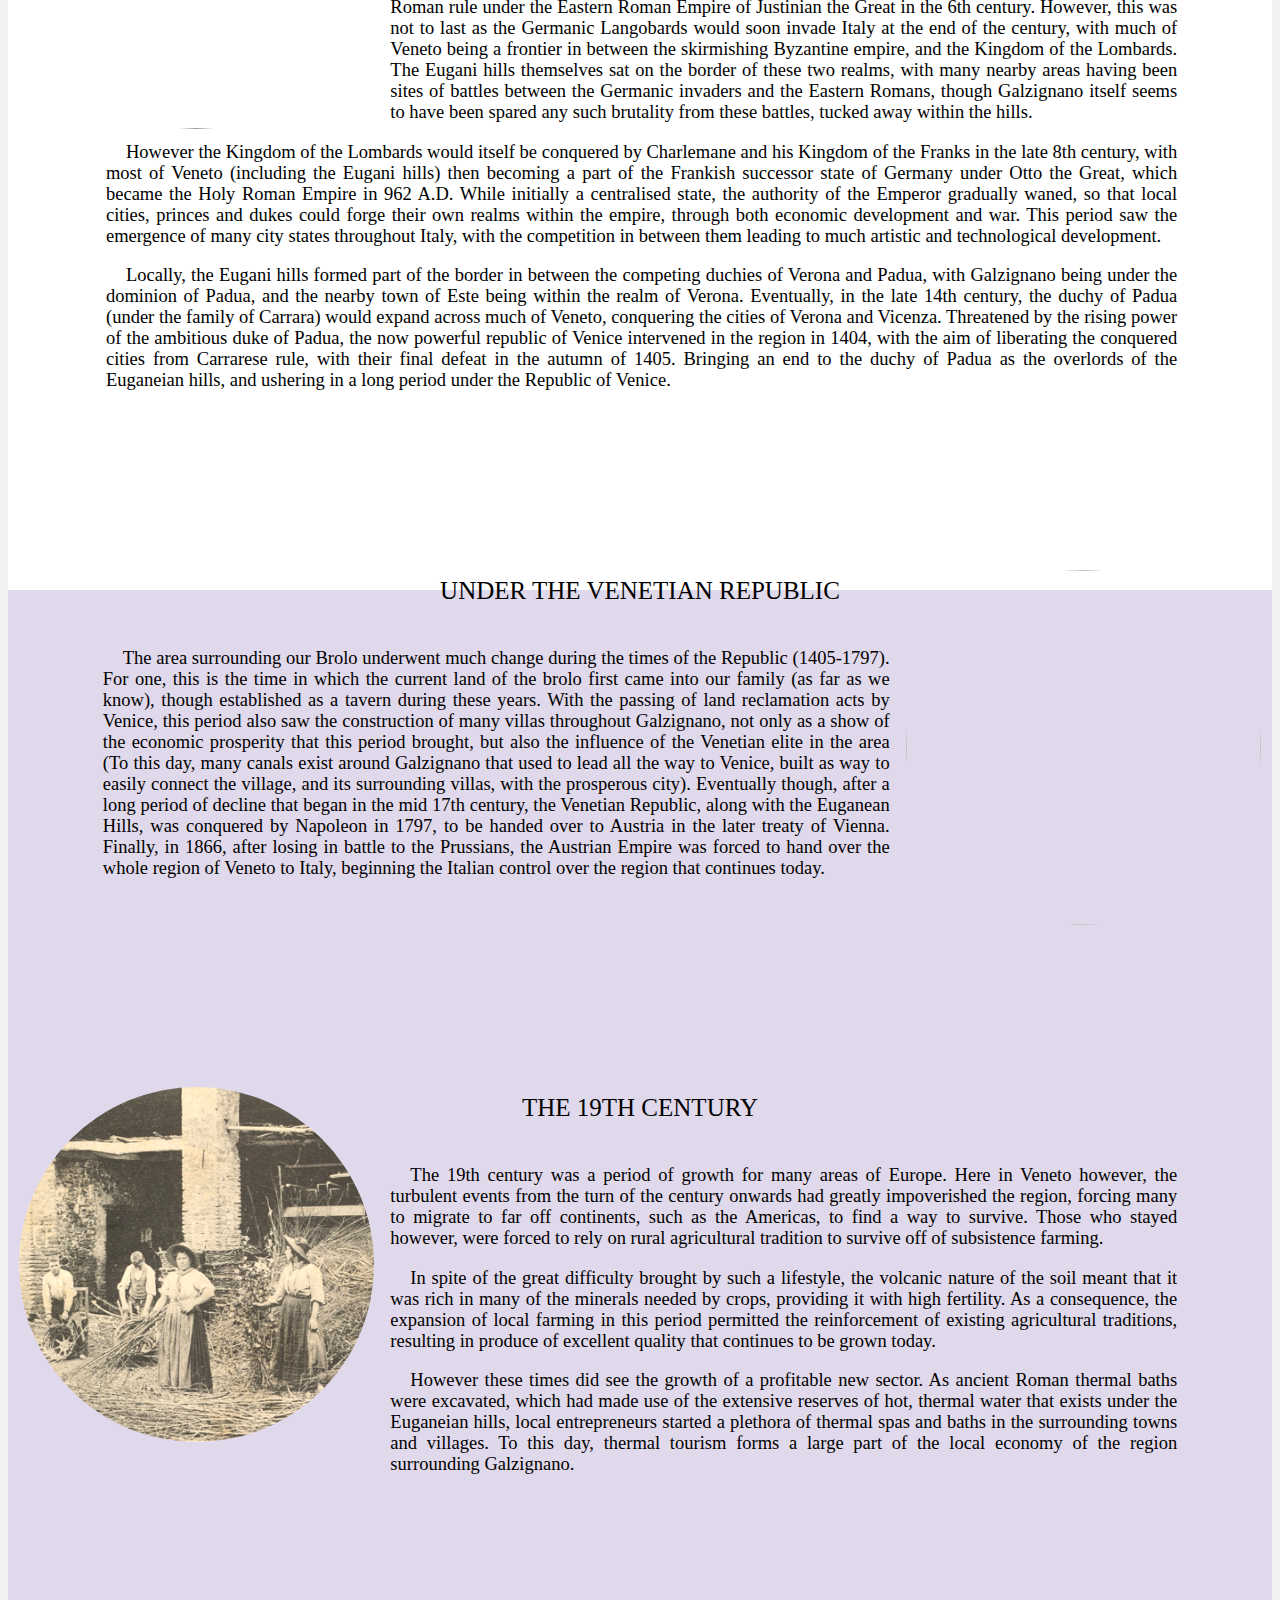
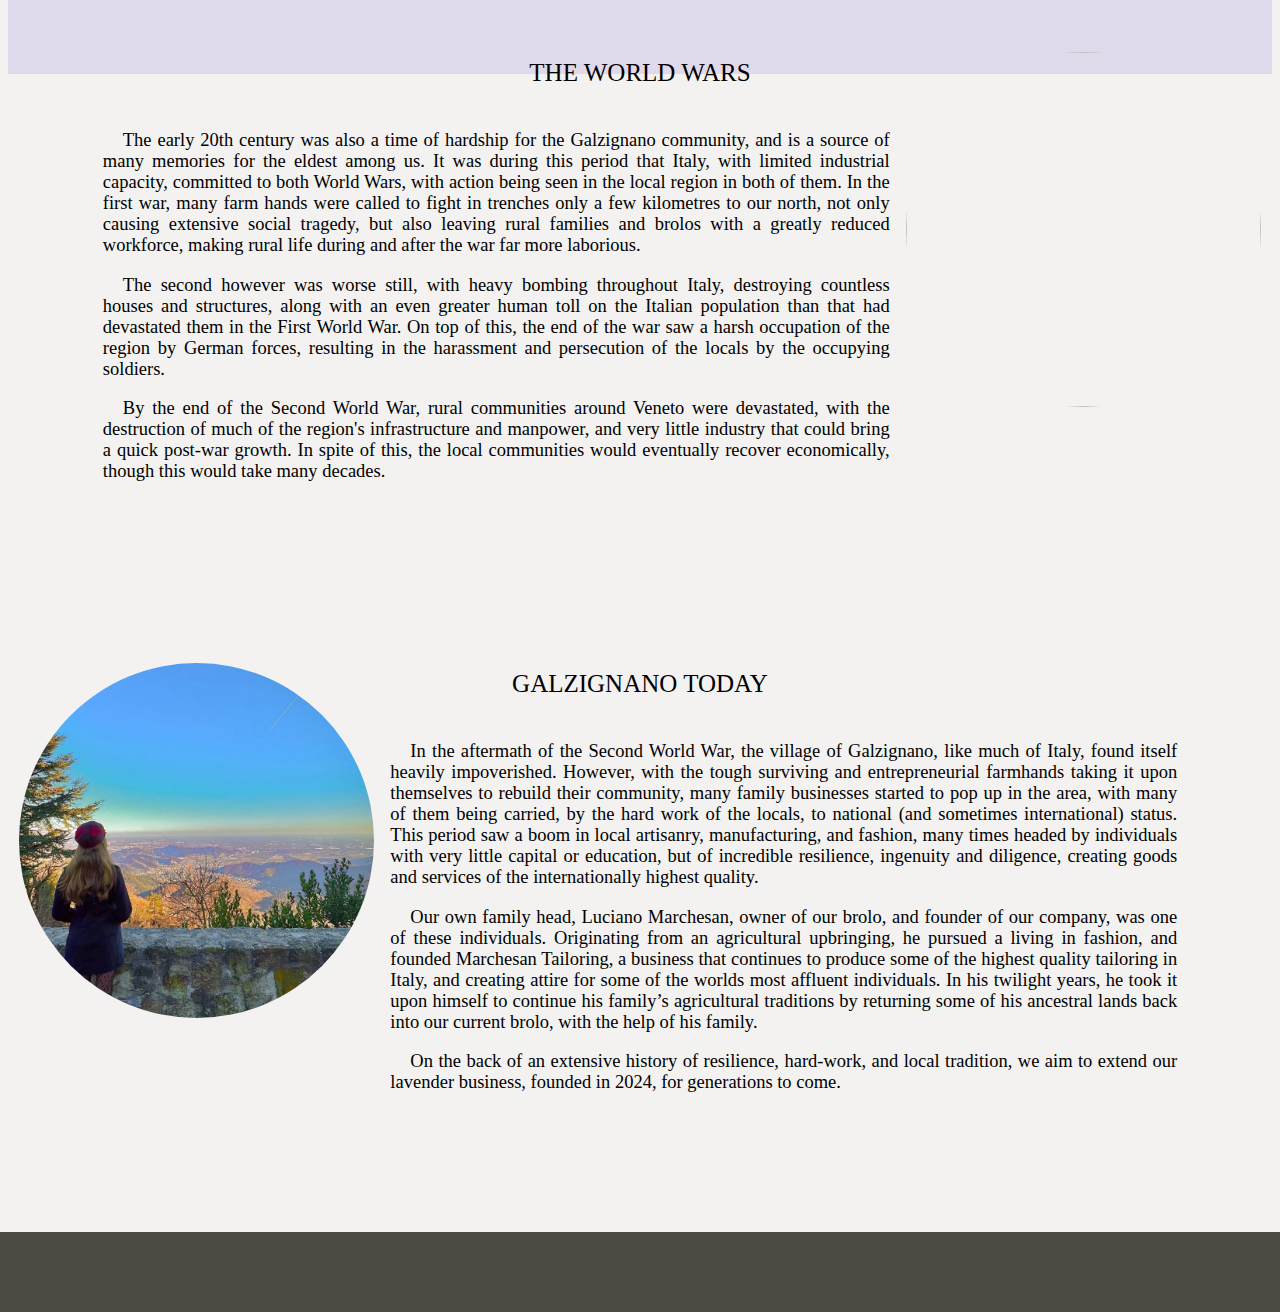
==== commit e9e1e68e: "Update History.html adding in new 19th century img" ====
--- a/History.html
+++ b/History.html
@@ -53,7 +53,7 @@
 					<p class="text-thumbnails-tl"> Galzignano in the Dark Ages <br></p>
 				</a></div>
 				<div class="timeline-thumbnails-container-top">
-					<a href="#6"><div class="tumbnail-img-box-timeline"><img class="imgs-thumbnails" src="https://www.euganeamente.it/wp-content/uploads/2017/07/Manifattura-delle-Corbe.jpg"></div>	
+					<a href="#6"><div class="tumbnail-img-box-timeline"><img class="imgs-thumbnails" src="hist5.jpg"></div>	
 					<p class="text-thumbnails-tl"> The 19th century <br><br></p>
 				</a></div>
 				<div class="timeline-thumbnails-container-top mgnr20">
@@ -157,7 +157,7 @@
 			<p class="title-history"> The 19th Century </p>
 
 			<div class="flex">
-				<div class="flex1"><img class="img-history-left" style="filter: brightness(120%);" src="https://www.euganeamente.it/wp-content/uploads/2017/07/Manifattura-delle-Corbe.jpg"></div>
+				<div class="flex1"><img class="img-history-left" style="filter: brightness(120%);" src="hist5.jpg"></div>
 				<div class="flex3">
 					<p class="text-history-right"> The 19th century was a period of growth for many areas of Europe. Here in Veneto however, the turbulent events from the turn of the century onwards had greatly impoverished the region, forcing many to migrate to far off continents, such as the Americas, to find a way to survive. Those who stayed however, were forced to rely on rural agricultural tradition to survive off of subsistence farming. </p>
 					<p class="text-history-right"> In spite of the great difficulty brought by such a lifestyle, the volcanic nature of the soil meant that it was rich in many of the minerals needed by crops, providing it with high fertility. As a consequence, the expansion of local farming in this period permitted the reinforcement of existing agricultural traditions, resulting in produce of excellent quality that continues to be grown today. </p>
@@ -210,4 +210,4 @@
 		
 	</body>
 	
-</html>+</html>
--- a/styleDesktop.css
+++ b/styleDesktop.css
@@ -314,7 +314,7 @@
 	}
 	
 	.timeline-container {
-		width: 100%;
+		width: 102%;
 		height: 400px;
 		background-color: #d0c6e0;
 		position: absolute;
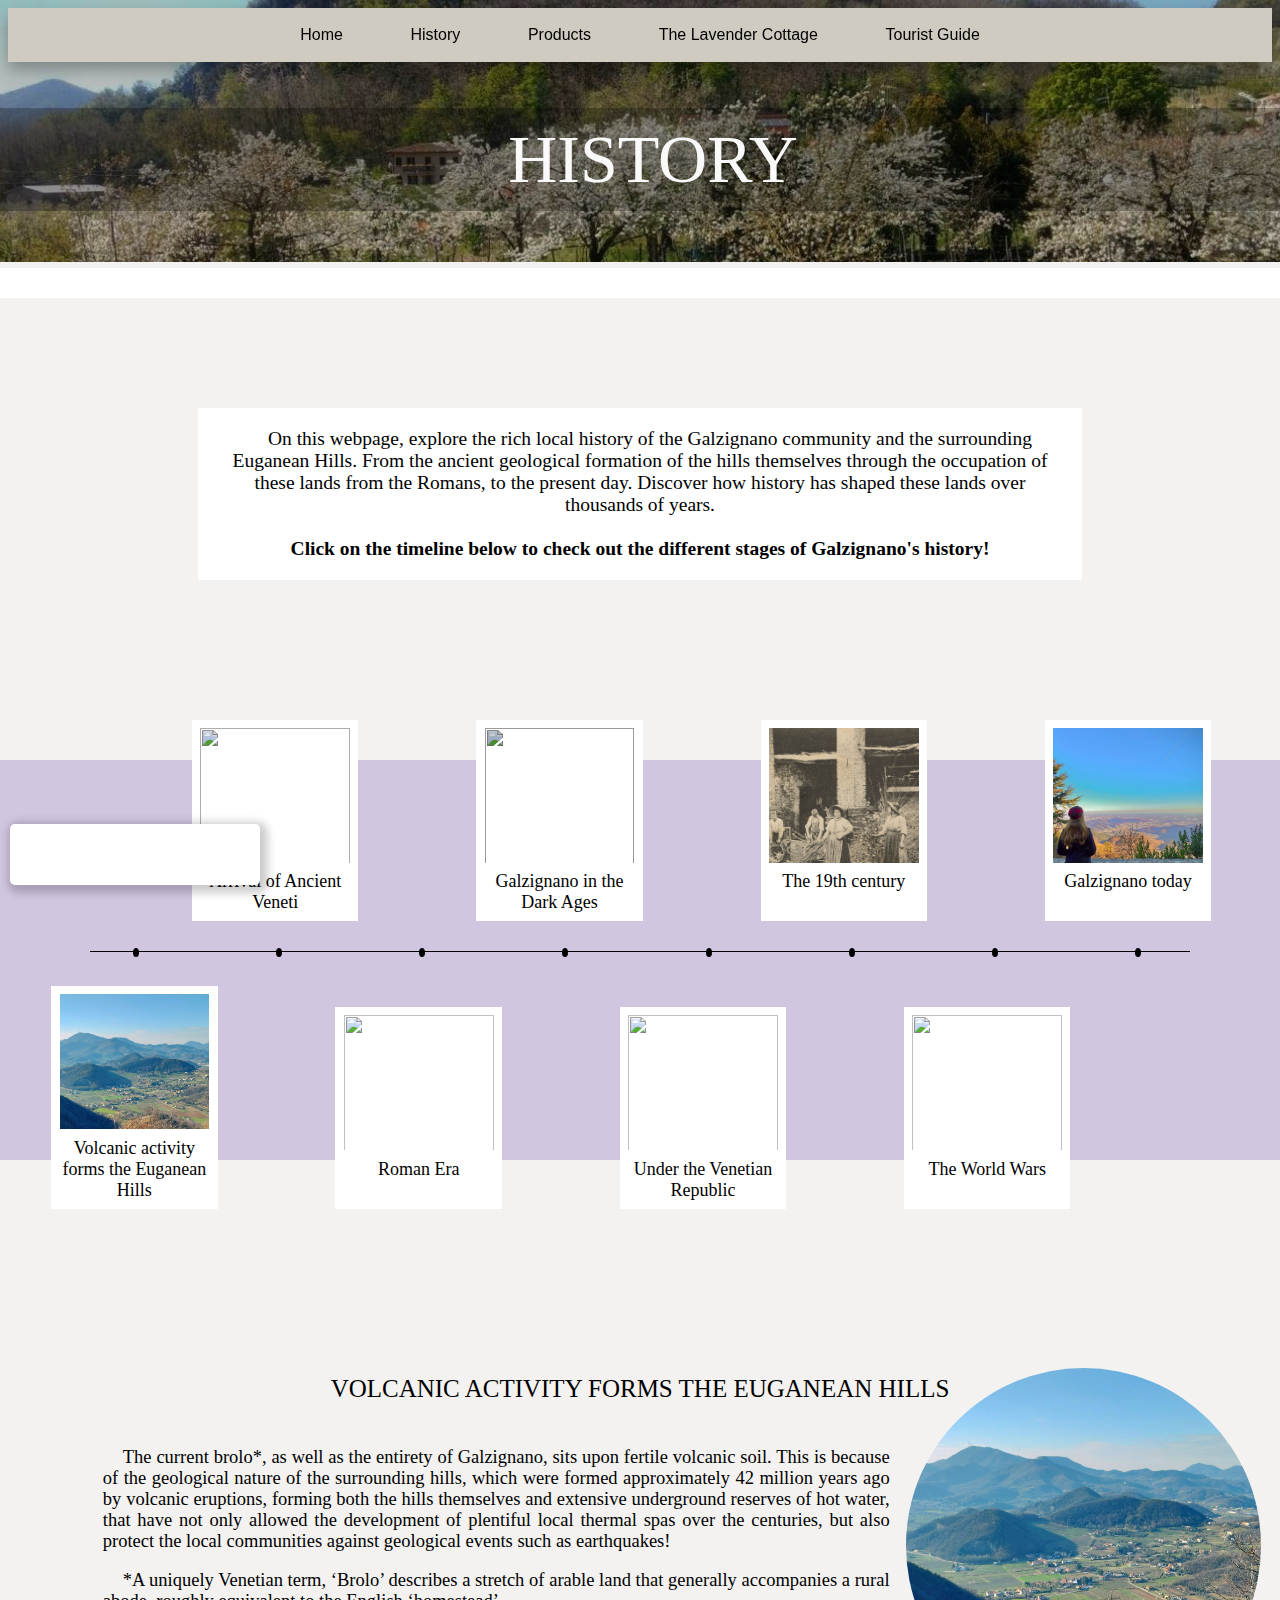
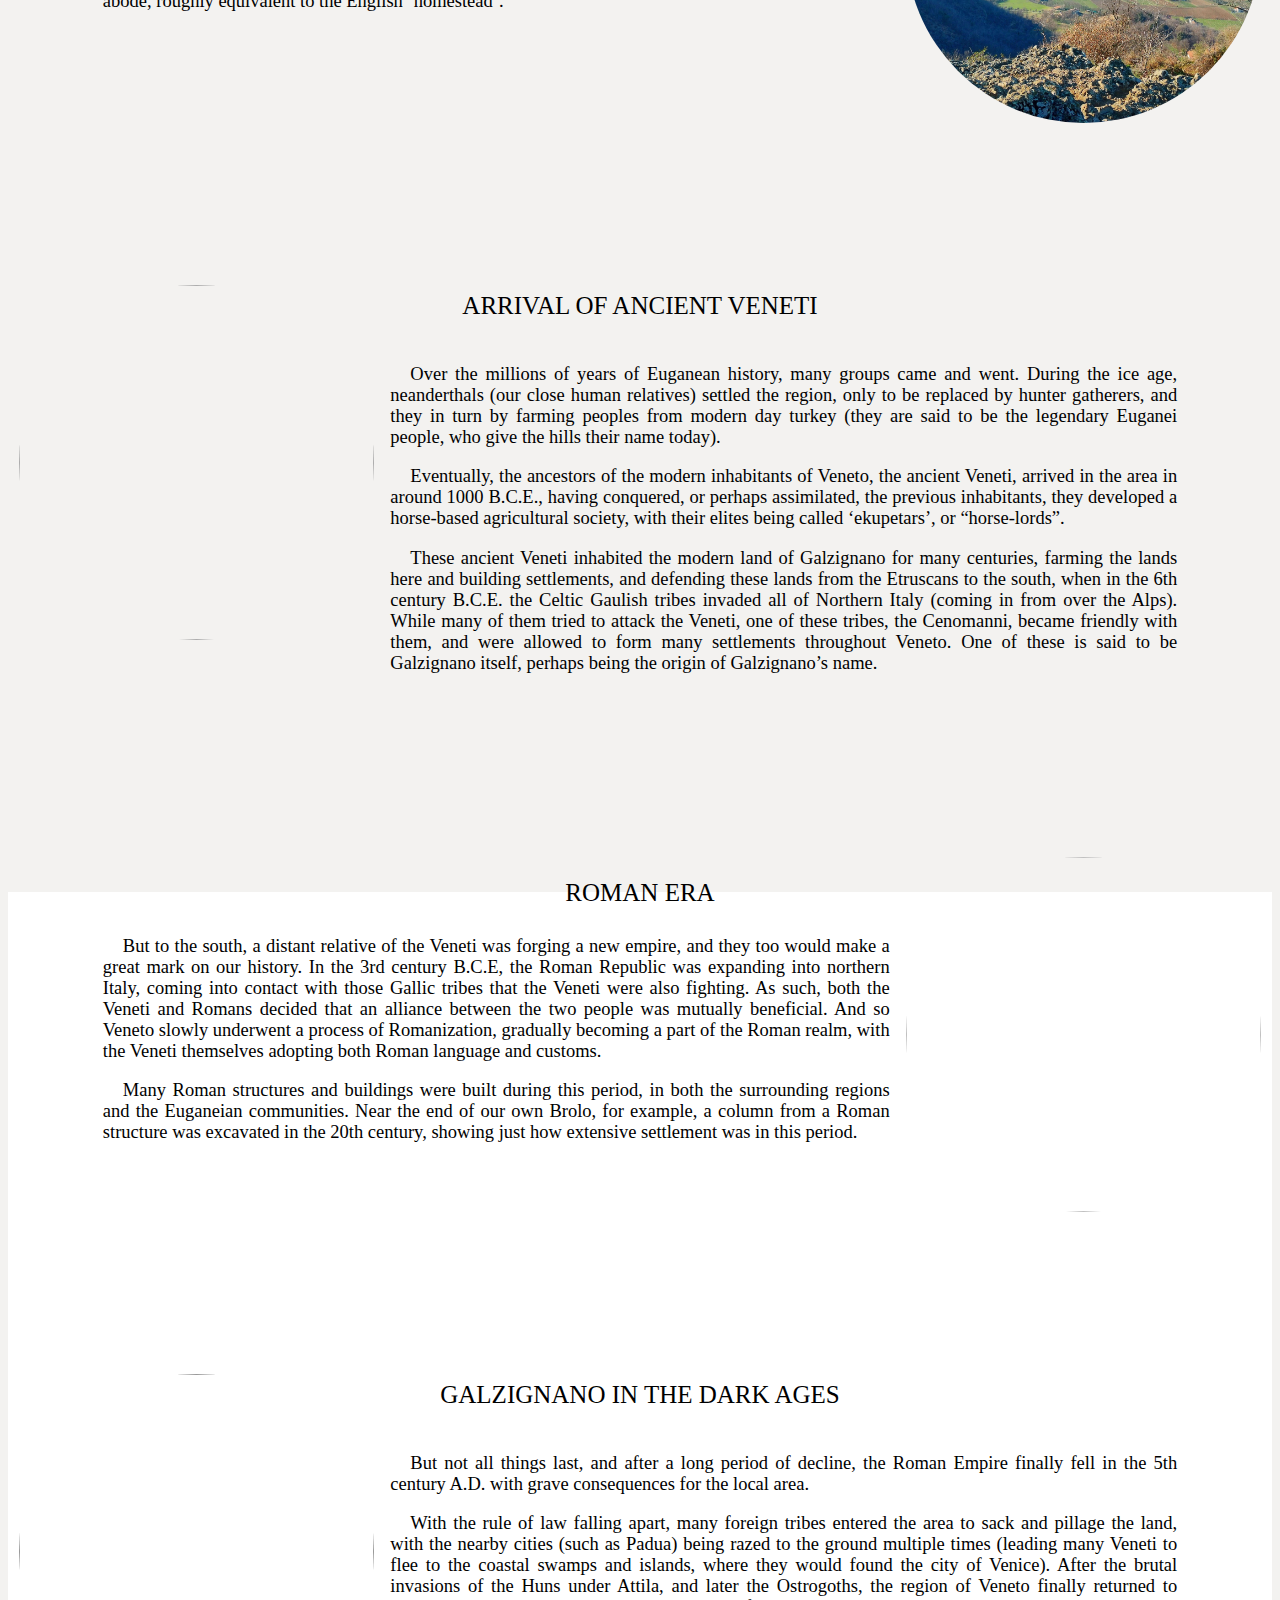
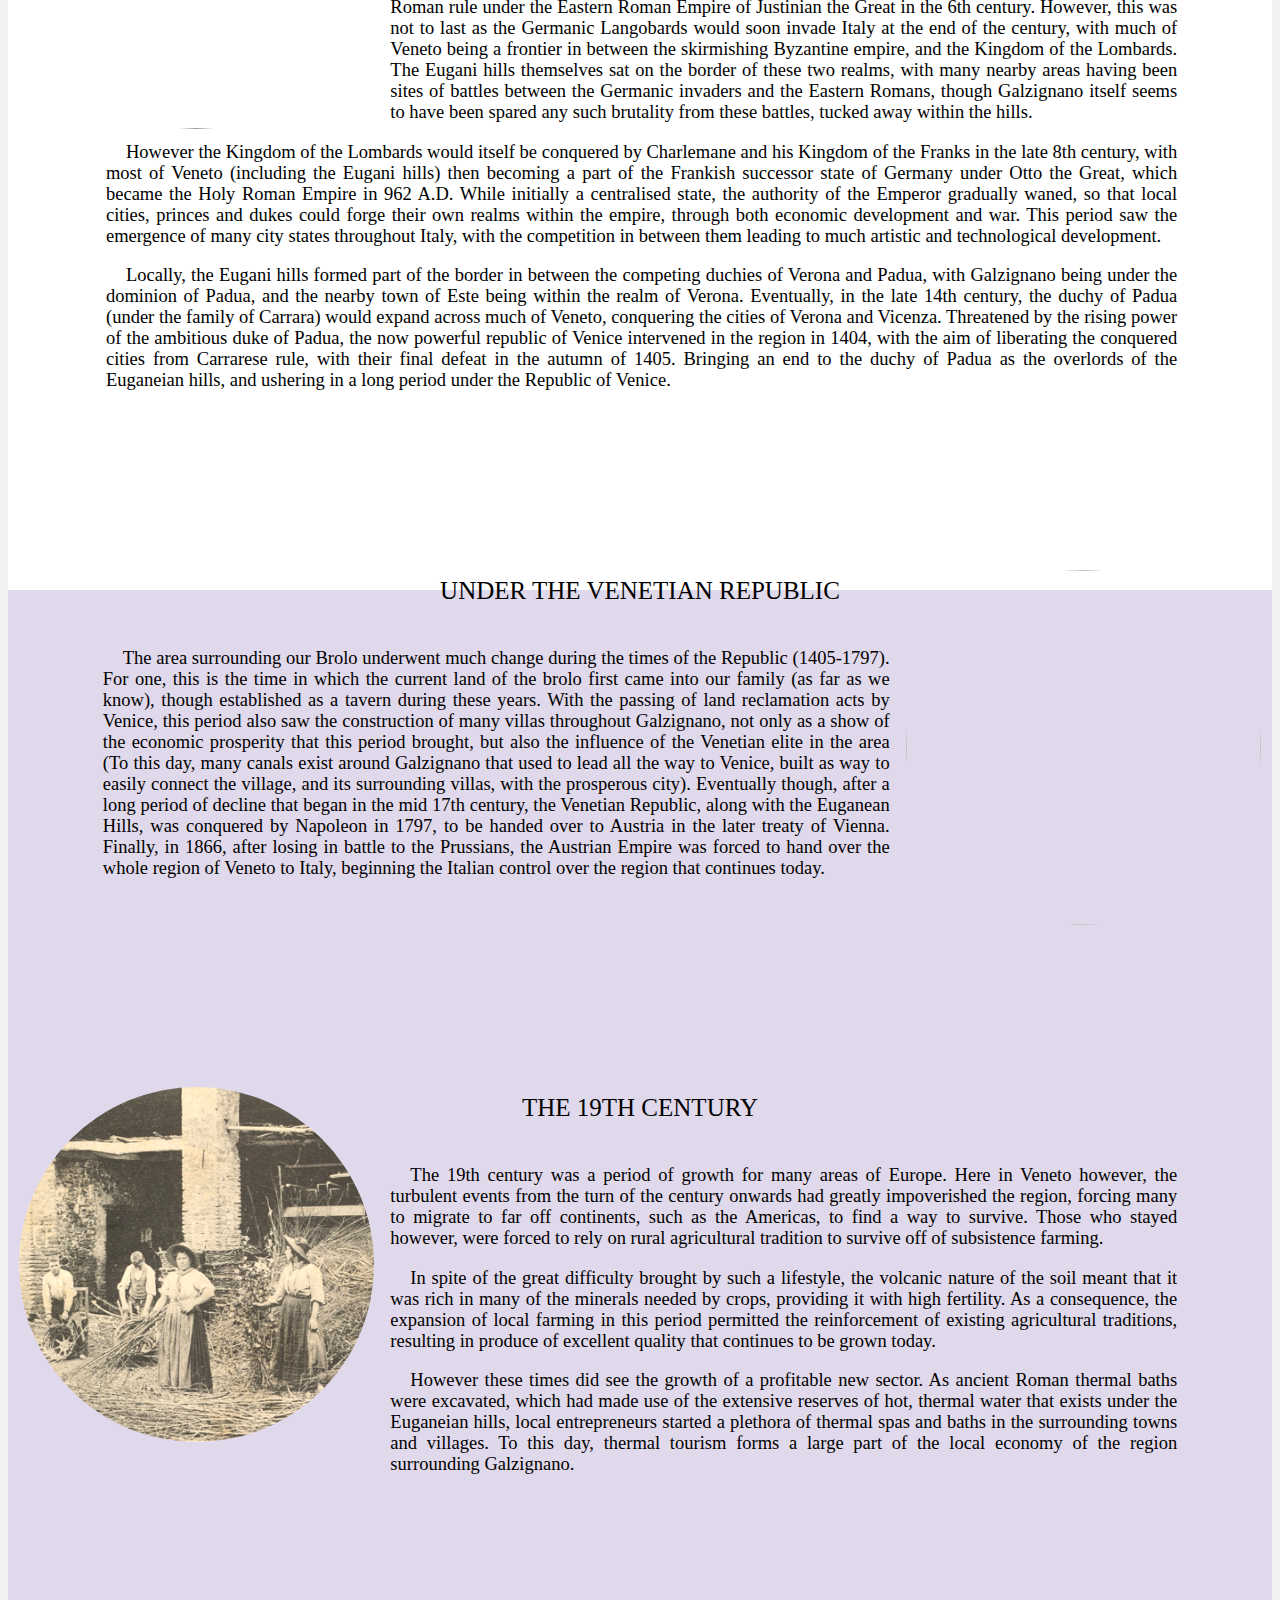
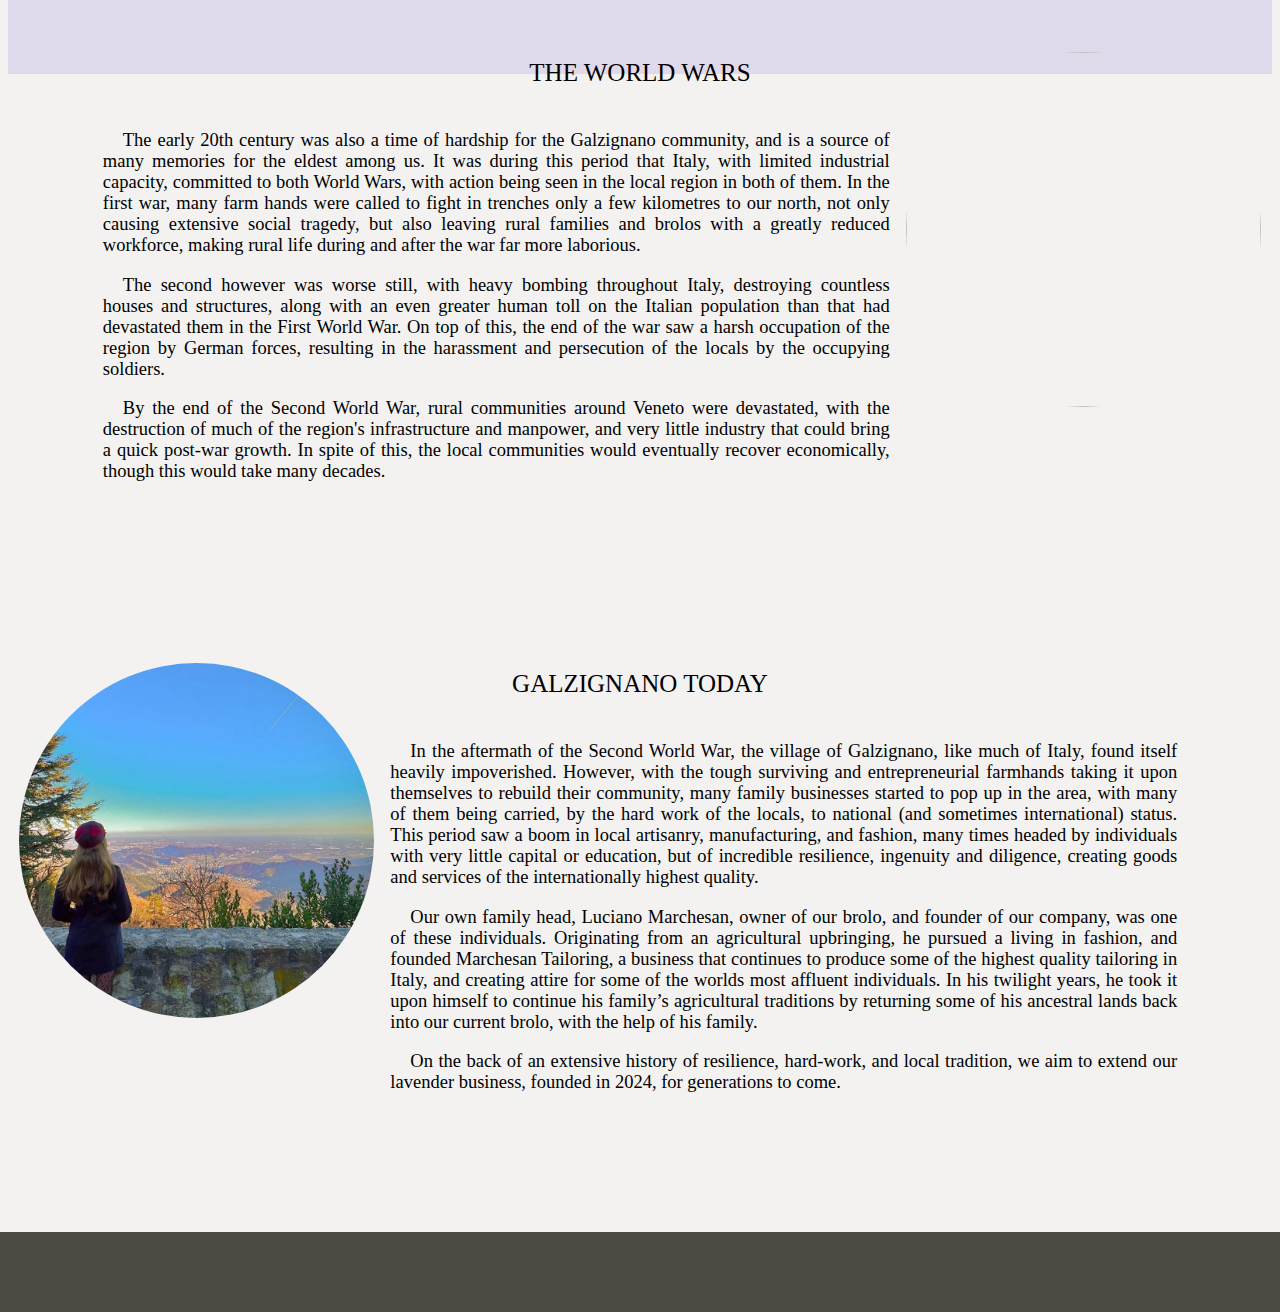
==== commit d31c46e7: "Update History.html" ====
--- a/History.html
+++ b/History.html
@@ -204,9 +204,211 @@
 						  }, 'google_translate_element');
 						}
 					</script>
-					<script src="http://translate.google.com/translate_a/element.js?cb=googleTranslateElementInit"></script>	
-		</div>
-		
+		</div>
+
+		<!-- Java Script -->
+		<script>
+
+    // go/mss-setup#7-load-the-js-or-css-from-your-initial-page
+    if(!window['_DumpException']) {
+      const _DumpException = window['_DumpException'] || function(e) {
+        throw e;
+      };
+      window['_DumpException'] = _DumpException;
+    }
+  "use strict";this.default_tr=this.default_tr||{};(function(_){var window=this;
+try{
+_._F_toggles_initialize=function(a){(typeof globalThis!=="undefined"?globalThis:typeof self!=="undefined"?self:this)._F_toggles=a||[]};(0,_._F_toggles_initialize)([0x306, ]);
+/*
+
+ Copyright The Closure Library Authors.
+ SPDX-License-Identifier: Apache-2.0
+*/
+/*
+
+ Copyright Google LLC
+ SPDX-License-Identifier: Apache-2.0
+*/
+var ca,fa,ta,za,Ca,Da,Ga,Ha,Ia,Ka,$a,fb,lb,mb,nb,qb,rb,sb,w,ub,vb,xb,Bb,Db,Eb,Fb;_.aa=function(a,b){if(Error.captureStackTrace)Error.captureStackTrace(this,_.aa);else{var c=Error().stack;c&&(this.stack=c)}a&&(this.message=String(a));b!==void 0&&(this.cause=b)};ca=function(a,b){a=a.split("%s");for(var c="",d=a.length-1,e=0;e<d;e++)c+=a[e]+(e<b.length?b[e]:"%s");_.aa.call(this,c+a[d])};fa=function(a){if(_.da)a(_.da);else{var b;((b=ea)!=null?b:ea=[]).push(a)}};_.ja=function(){!_.da&&_.ha&&_.ia();return _.da};
+_.ia=function(){_.da=_.ha();var a;(a=ea)==null||a.forEach(fa);ea=void 0};_.ma=function(a){_.da&&la(a)};_.oa=function(){_.da&&na(_.da)};_.qa=function(a,b){b.hasOwnProperty("displayName")||(b.displayName=a.toString());b[pa]=a};_.ra=function(a){a&&typeof a.dispose=="function"&&a.dispose()};ta=function(a){for(var b=0,c=arguments.length;b<c;++b){var d=arguments[b];_.sa(d)?ta.apply(null,d):_.ra(d)}};_.va=function(a,b){return(0,_.ua)(a,b)>=0};_.wa=function(a,b){_.va(a,b)||a.push(b)};
+_.xa=function(a,b){b=(0,_.ua)(a,b);var c;(c=b>=0)&&Array.prototype.splice.call(a,b,1);return c};_.ya=function(a){var b=a.length;if(b>0){for(var c=Array(b),d=0;d<b;d++)c[d]=a[d];return c}return[]};za=function(a,b){for(var c=1;c<arguments.length;c++){var d=arguments[c];if(_.sa(d)){var e=a.length||0,f=d.length||0;a.length=e+f;for(var g=0;g<f;g++)a[e+g]=d[g]}else a.push(d)}};
+Ca=function(a,b){b=b||a;for(var c=0,d=0,e={};d<a.length;){var f=a[d++],g=_.Aa(f)?"o"+_.Ba(f):(typeof f).charAt(0)+f;Object.prototype.hasOwnProperty.call(e,g)||(e[g]=!0,b[c++]=f)}b.length=c};Da=function(a,b){for(var c in a)if(b.call(void 0,a[c],c,a))return!0;return!1};_.Ea=function(a){var b=[],c=0,d;for(d in a)b[c++]=a[d];return b};
+Ga=function(a,b){for(var c,d,e=1;e<arguments.length;e++){d=arguments[e];for(c in d)a[c]=d[c];for(var f=0;f<Fa.length;f++)c=Fa[f],Object.prototype.hasOwnProperty.call(d,c)&&(a[c]=d[c])}};Ha=function(a){var b=arguments.length;if(b==1&&Array.isArray(arguments[0]))return Ha.apply(null,arguments[0]);for(var c={},d=0;d<b;d++)c[arguments[d]]=!0;return c};Ia=function(a){return{valueOf:a}.valueOf()};
+Ka=function(){var a=null;if(!Ja)return a;try{var b=function(c){return c};a=Ja.createPolicy("goog#html",{createHTML:b,createScript:b,createScriptURL:b})}catch(c){}return a};_.Ma=function(){La===void 0&&(La=Ka());return La};_.Oa=function(a){var b=_.Ma();return new _.Na(b?b.createScriptURL(a):a)};_.Pa=function(a){if(a instanceof _.Na)return a.g;throw Error("x");};
+_.Qa=function(a,b){b=b===void 0?document:b;var c,d;b=(d=(c="document"in b?b.document:b).querySelector)==null?void 0:d.call(c,a+"[nonce]");return b==null?"":b.nonce||b.getAttribute("nonce")||""};_.Sa=function(a){var b=_.Ma();return new Ra(b?b.createScript(a):a)};_.Ta=function(a){if(a instanceof Ra)return a.g;throw Error("x");};_.Ua=function(a,b){a.src=_.Pa(b);(b=_.Qa("script",a.ownerDocument))&&a.setAttribute("nonce",b)};_.Va=function(){var a=_.t.navigator;return a&&(a=a.userAgent)?a:""};
+_.u=function(a){return _.Va().indexOf(a)!=-1};_.Ya=function(){return _.Wa?!!_.Xa&&_.Xa.brands.length>0:!1};_.Za=function(){return _.Ya()?!1:_.u("Opera")};$a=function(){return _.Wa?!!_.Xa&&!!_.Xa.platform:!1};_.ab=function(){return _.u("iPhone")&&!_.u("iPod")&&!_.u("iPad")};_.bb=function(){return _.ab()||_.u("iPad")||_.u("iPod")};_.cb=function(){return $a()?_.Xa.platform==="macOS":_.u("Macintosh")};
+_.eb=function(a){var b=_.db.apply(1,arguments);if(b.length===0)return _.Oa(a[0]);for(var c=a[0],d=0;d<b.length;d++)c+=encodeURIComponent(b[d])+a[d+1];return _.Oa(c)};fb=function(a){this.src=a;this.g={};this.h=0};_.gb=function(a){_.t.setTimeout(function(){throw a;},0)};lb=function(){for(var a;a=hb.remove();){try{a.g.call(a.scope)}catch(b){_.gb(b)}ib(jb,a)}kb=!1};mb=function(){};nb=function(){};_.pb=function(a){a=_.ob(a);return _.Oa(a)};
+_.ob=function(a){return a===null?"null":a===void 0?"undefined":a};qb=function(a){var b=0;return function(){return b<a.length?{done:!1,value:a[b++]}:{done:!0}}};rb=typeof Object.defineProperties=="function"?Object.defineProperty:function(a,b,c){if(a==Array.prototype||a==Object.prototype)return a;a[b]=c.value;return a};
+sb=function(a){a=["object"==typeof globalThis&&globalThis,a,"object"==typeof window&&window,"object"==typeof self&&self,"object"==typeof global&&global];for(var b=0;b<a.length;++b){var c=a[b];if(c&&c.Math==Math)return c}throw Error("a");};_.tb=sb(this);w=function(a,b){if(b)a:{var c=_.tb;a=a.split(".");for(var d=0;d<a.length-1;d++){var e=a[d];if(!(e in c))break a;c=c[e]}a=a[a.length-1];d=c[a];b=b(d);b!=d&&b!=null&&rb(c,a,{configurable:!0,writable:!0,value:b})}};
+w("Symbol",function(a){if(a)return a;var b=function(f,g){this.g=f;rb(this,"description",{configurable:!0,writable:!0,value:g})};b.prototype.toString=function(){return this.g};var c="jscomp_symbol_"+(Math.random()*1E9>>>0)+"_",d=0,e=function(f){if(this instanceof e)throw new TypeError("b");return new b(c+(f||"")+"_"+d++,f)};return e});
+w("Symbol.iterator",function(a){if(a)return a;a=Symbol("c");for(var b="Array Int8Array Uint8Array Uint8ClampedArray Int16Array Uint16Array Int32Array Uint32Array Float32Array Float64Array".split(" "),c=0;c<b.length;c++){var d=_.tb[b[c]];typeof d==="function"&&typeof d.prototype[a]!="function"&&rb(d.prototype,a,{configurable:!0,writable:!0,value:function(){return ub(qb(this))}})}return a});ub=function(a){a={next:a};a[Symbol.iterator]=function(){return this};return a};
+vb=typeof Object.create=="function"?Object.create:function(a){var b=function(){};b.prototype=a;return new b};
+_.wb=function(){function a(){function c(){}new c;Reflect.construct(c,[],function(){});return new c instanceof c}if(typeof Reflect!="undefined"&&Reflect.construct){if(a())return Reflect.construct;var b=Reflect.construct;return function(c,d,e){c=b(c,d);e&&Reflect.setPrototypeOf(c,e.prototype);return c}}return function(c,d,e){e===void 0&&(e=c);e=vb(e.prototype||Object.prototype);return Function.prototype.apply.call(c,e,d)||e}}();
+if(typeof Object.setPrototypeOf=="function")xb=Object.setPrototypeOf;else{var yb;a:{var zb={a:!0},Ab={};try{Ab.__proto__=zb;yb=Ab.a;break a}catch(a){}yb=!1}xb=yb?function(a,b){a.__proto__=b;if(a.__proto__!==b)throw new TypeError("d`"+a);return a}:null}Bb=xb;
+_.x=function(a,b){a.prototype=vb(b.prototype);a.prototype.constructor=a;if(Bb)Bb(a,b);else for(var c in b)if(c!="prototype")if(Object.defineProperties){var d=Object.getOwnPropertyDescriptor(b,c);d&&Object.defineProperty(a,c,d)}else a[c]=b[c];a.O=b.prototype};_.y=function(a){var b=typeof Symbol!="undefined"&&Symbol.iterator&&a[Symbol.iterator];if(b)return b.call(a);if(typeof a.length=="number")return{next:qb(a)};throw Error("e`"+String(a));};
+_.Cb=function(a){if(!(a instanceof Array)){a=_.y(a);for(var b,c=[];!(b=a.next()).done;)c.push(b.value);a=c}return a};_.z=function(a){return Db(a,a)};Db=function(a,b){a.raw=b;Object.freeze&&(Object.freeze(a),Object.freeze(b));return a};Eb=function(a,b){return Object.prototype.hasOwnProperty.call(a,b)};Fb=typeof Object.assign=="function"?Object.assign:function(a,b){for(var c=1;c<arguments.length;c++){var d=arguments[c];if(d)for(var e in d)Eb(d,e)&&(a[e]=d[e])}return a};
+w("Object.assign",function(a){return a||Fb});_.db=function(){for(var a=Number(this),b=[],c=a;c<arguments.length;c++)b[c-a]=arguments[c];return b};w("Reflect",function(a){return a?a:{}});w("Reflect.construct",function(){return _.wb});w("Reflect.setPrototypeOf",function(a){return a?a:Bb?function(b,c){try{return Bb(b,c),!0}catch(d){return!1}}:null});
+w("Promise",function(a){function b(){this.g=null}function c(g){return g instanceof e?g:new e(function(h){h(g)})}if(a)return a;b.prototype.h=function(g){if(this.g==null){this.g=[];var h=this;this.j(function(){h.o()})}this.g.push(g)};var d=_.tb.setTimeout;b.prototype.j=function(g){d(g,0)};b.prototype.o=function(){for(;this.g&&this.g.length;){var g=this.g;this.g=[];for(var h=0;h<g.length;++h){var l=g[h];g[h]=null;try{l()}catch(m){this.l(m)}}}this.g=null};b.prototype.l=function(g){this.j(function(){throw g;
+})};var e=function(g){this.g=0;this.j=void 0;this.h=[];this.A=!1;var h=this.l();try{g(h.resolve,h.reject)}catch(l){h.reject(l)}};e.prototype.l=function(){function g(m){return function(n){l||(l=!0,m.call(h,n))}}var h=this,l=!1;return{resolve:g(this.K),reject:g(this.o)}};e.prototype.K=function(g){if(g===this)this.o(new TypeError("h"));else if(g instanceof e)this.N(g);else{a:switch(typeof g){case "object":var h=g!=null;break a;case "function":h=!0;break a;default:h=!1}h?this.G(g):this.s(g)}};e.prototype.G=
+function(g){var h=void 0;try{h=g.then}catch(l){this.o(l);return}typeof h=="function"?this.oa(h,g):this.s(g)};e.prototype.o=function(g){this.B(2,g)};e.prototype.s=function(g){this.B(1,g)};e.prototype.B=function(g,h){if(this.g!=0)throw Error("i`"+g+"`"+h+"`"+this.g);this.g=g;this.j=h;this.g===2&&this.H();this.F()};e.prototype.H=function(){var g=this;d(function(){if(g.D()){var h=_.tb.console;typeof h!=="undefined"&&h.error(g.j)}},1)};e.prototype.D=function(){if(this.A)return!1;var g=_.tb.CustomEvent,
+h=_.tb.Event,l=_.tb.dispatchEvent;if(typeof l==="undefined")return!0;typeof g==="function"?g=new g("unhandledrejection",{cancelable:!0}):typeof h==="function"?g=new h("unhandledrejection",{cancelable:!0}):(g=_.tb.document.createEvent("CustomEvent"),g.initCustomEvent("unhandledrejection",!1,!0,g));g.promise=this;g.reason=this.j;return l(g)};e.prototype.F=function(){if(this.h!=null){for(var g=0;g<this.h.length;++g)f.h(this.h[g]);this.h=null}};var f=new b;e.prototype.N=function(g){var h=this.l();g.Ld(h.resolve,
+h.reject)};e.prototype.oa=function(g,h){var l=this.l();try{g.call(h,l.resolve,l.reject)}catch(m){l.reject(m)}};e.prototype.then=function(g,h){function l(q,r){return typeof q=="function"?function(v){try{m(q(v))}catch(B){n(B)}}:r}var m,n,p=new e(function(q,r){m=q;n=r});this.Ld(l(g,m),l(h,n));return p};e.prototype.catch=function(g){return this.then(void 0,g)};e.prototype.Ld=function(g,h){function l(){switch(m.g){case 1:g(m.j);break;case 2:h(m.j);break;default:throw Error("j`"+m.g);}}var m=this;this.h==
+null?f.h(l):this.h.push(l);this.A=!0};e.resolve=c;e.reject=function(g){return new e(function(h,l){l(g)})};e.race=function(g){return new e(function(h,l){for(var m=_.y(g),n=m.next();!n.done;n=m.next())c(n.value).Ld(h,l)})};e.all=function(g){var h=_.y(g),l=h.next();return l.done?c([]):new e(function(m,n){function p(v){return function(B){q[v]=B;r--;r==0&&m(q)}}var q=[],r=0;do q.push(void 0),r++,c(l.value).Ld(p(q.length-1),n),l=h.next();while(!l.done)})};return e});
+var Gb=function(a,b,c){if(a==null)throw new TypeError("k`"+c);if(b instanceof RegExp)throw new TypeError("l`"+c);return a+""};w("String.prototype.startsWith",function(a){return a?a:function(b,c){var d=Gb(this,b,"startsWith"),e=d.length,f=b.length;c=Math.max(0,Math.min(c|0,d.length));for(var g=0;g<f&&c<e;)if(d[c++]!=b[g++])return!1;return g>=f}});w("Object.setPrototypeOf",function(a){return a||Bb});w("Symbol.dispose",function(a){return a?a:Symbol("m")});
+w("WeakMap",function(a){function b(){}function c(l){var m=typeof l;return m==="object"&&l!==null||m==="function"}function d(l){if(!Eb(l,f)){var m=new b;rb(l,f,{value:m})}}function e(l){var m=Object[l];m&&(Object[l]=function(n){if(n instanceof b)return n;Object.isExtensible(n)&&d(n);return m(n)})}if(function(){if(!a||!Object.seal)return!1;try{var l=Object.seal({}),m=Object.seal({}),n=new a([[l,2],[m,3]]);if(n.get(l)!=2||n.get(m)!=3)return!1;n.delete(l);n.set(m,4);return!n.has(l)&&n.get(m)==4}catch(p){return!1}}())return a;
+var f="$jscomp_hidden_"+Math.random();e("freeze");e("preventExtensions");e("seal");var g=0,h=function(l){this.g=(g+=Math.random()+1).toString();if(l){l=_.y(l);for(var m;!(m=l.next()).done;)m=m.value,this.set(m[0],m[1])}};h.prototype.set=function(l,m){if(!c(l))throw Error("n");d(l);if(!Eb(l,f))throw Error("o`"+l);l[f][this.g]=m;return this};h.prototype.get=function(l){return c(l)&&Eb(l,f)?l[f][this.g]:void 0};h.prototype.has=function(l){return c(l)&&Eb(l,f)&&Eb(l[f],this.g)};h.prototype.delete=function(l){return c(l)&&
+Eb(l,f)&&Eb(l[f],this.g)?delete l[f][this.g]:!1};return h});
+w("Map",function(a){if(function(){if(!a||typeof a!="function"||!a.prototype.entries||typeof Object.seal!="function")return!1;try{var h=Object.seal({x:4}),l=new a(_.y([[h,"s"]]));if(l.get(h)!="s"||l.size!=1||l.get({x:4})||l.set({x:4},"t")!=l||l.size!=2)return!1;var m=l.entries(),n=m.next();if(n.done||n.value[0]!=h||n.value[1]!="s")return!1;n=m.next();return n.done||n.value[0].x!=4||n.value[1]!="t"||!m.next().done?!1:!0}catch(p){return!1}}())return a;var b=new WeakMap,c=function(h){this[0]={};this[1]=
+f();this.size=0;if(h){h=_.y(h);for(var l;!(l=h.next()).done;)l=l.value,this.set(l[0],l[1])}};c.prototype.set=function(h,l){h=h===0?0:h;var m=d(this,h);m.list||(m.list=this[0][m.id]=[]);m.Ga?m.Ga.value=l:(m.Ga={next:this[1],zb:this[1].zb,head:this[1],key:h,value:l},m.list.push(m.Ga),this[1].zb.next=m.Ga,this[1].zb=m.Ga,this.size++);return this};c.prototype.delete=function(h){h=d(this,h);return h.Ga&&h.list?(h.list.splice(h.index,1),h.list.length||delete this[0][h.id],h.Ga.zb.next=h.Ga.next,h.Ga.next.zb=
+h.Ga.zb,h.Ga.head=null,this.size--,!0):!1};c.prototype.clear=function(){this[0]={};this[1]=this[1].zb=f();this.size=0};c.prototype.has=function(h){return!!d(this,h).Ga};c.prototype.get=function(h){return(h=d(this,h).Ga)&&h.value};c.prototype.entries=function(){return e(this,function(h){return[h.key,h.value]})};c.prototype.keys=function(){return e(this,function(h){return h.key})};c.prototype.values=function(){return e(this,function(h){return h.value})};c.prototype.forEach=function(h,l){for(var m=this.entries(),
+n;!(n=m.next()).done;)n=n.value,h.call(l,n[1],n[0],this)};c.prototype[Symbol.iterator]=c.prototype.entries;var d=function(h,l){var m=l&&typeof l;m=="object"||m=="function"?b.has(l)?m=b.get(l):(m=""+ ++g,b.set(l,m)):m="p_"+l;var n=h[0][m];if(n&&Eb(h[0],m))for(h=0;h<n.length;h++){var p=n[h];if(l!==l&&p.key!==p.key||l===p.key)return{id:m,list:n,index:h,Ga:p}}return{id:m,list:n,index:-1,Ga:void 0}},e=function(h,l){var m=h[1];return ub(function(){if(m){for(;m.head!=h[1];)m=m.zb;for(;m.next!=m.head;)return m=
+m.next,{done:!1,value:l(m)};m=null}return{done:!0,value:void 0}})},f=function(){var h={};return h.zb=h.next=h.head=h},g=0;return c});
+w("Set",function(a){if(function(){if(!a||typeof a!="function"||!a.prototype.entries||typeof Object.seal!="function")return!1;try{var c=Object.seal({x:4}),d=new a(_.y([c]));if(!d.has(c)||d.size!=1||d.add(c)!=d||d.size!=1||d.add({x:4})!=d||d.size!=2)return!1;var e=d.entries(),f=e.next();if(f.done||f.value[0]!=c||f.value[1]!=c)return!1;f=e.next();return f.done||f.value[0]==c||f.value[0].x!=4||f.value[1]!=f.value[0]?!1:e.next().done}catch(g){return!1}}())return a;var b=function(c){this.g=new Map;if(c){c=
+_.y(c);for(var d;!(d=c.next()).done;)this.add(d.value)}this.size=this.g.size};b.prototype.add=function(c){c=c===0?0:c;this.g.set(c,c);this.size=this.g.size;return this};b.prototype.delete=function(c){c=this.g.delete(c);this.size=this.g.size;return c};b.prototype.clear=function(){this.g.clear();this.size=0};b.prototype.has=function(c){return this.g.has(c)};b.prototype.entries=function(){return this.g.entries()};b.prototype.values=function(){return this.g.values()};b.prototype.keys=b.prototype.values;
+b.prototype[Symbol.iterator]=b.prototype.values;b.prototype.forEach=function(c,d){var e=this;this.g.forEach(function(f){return c.call(d,f,f,e)})};return b});w("globalThis",function(a){return a||_.tb});var Hb=function(a,b){a instanceof String&&(a+="");var c=0,d=!1,e={next:function(){if(!d&&c<a.length){var f=c++;return{value:b(f,a[f]),done:!1}}d=!0;return{done:!0,value:void 0}}};e[Symbol.iterator]=function(){return e};return e};
+w("Array.prototype.entries",function(a){return a?a:function(){return Hb(this,function(b,c){return[b,c]})}});w("Array.prototype.keys",function(a){return a?a:function(){return Hb(this,function(b){return b})}});w("String.prototype.endsWith",function(a){return a?a:function(b,c){var d=Gb(this,b,"endsWith");c===void 0&&(c=d.length);c=Math.max(0,Math.min(c|0,d.length));for(var e=b.length;e>0&&c>0;)if(d[--c]!=b[--e])return!1;return e<=0}});
+w("Number.isFinite",function(a){return a?a:function(b){return typeof b!=="number"?!1:!isNaN(b)&&b!==Infinity&&b!==-Infinity}});w("Array.prototype.find",function(a){return a?a:function(b,c){a:{var d=this;d instanceof String&&(d=String(d));for(var e=d.length,f=0;f<e;f++){var g=d[f];if(b.call(c,g,f,d)){b=g;break a}}b=void 0}return b}});w("Object.entries",function(a){return a?a:function(b){var c=[],d;for(d in b)Eb(b,d)&&c.push([d,b[d]]);return c}});
+w("Array.from",function(a){return a?a:function(b,c,d){c=c!=null?c:function(h){return h};var e=[],f=typeof Symbol!="undefined"&&Symbol.iterator&&b[Symbol.iterator];if(typeof f=="function"){b=f.call(b);for(var g=0;!(f=b.next()).done;)e.push(c.call(d,f.value,g++))}else for(f=b.length,g=0;g<f;g++)e.push(c.call(d,b[g],g));return e}});w("Array.prototype.values",function(a){return a?a:function(){return Hb(this,function(b,c){return c})}});
+w("Object.values",function(a){return a?a:function(b){var c=[],d;for(d in b)Eb(b,d)&&c.push(b[d]);return c}});w("Object.is",function(a){return a?a:function(b,c){return b===c?b!==0||1/b===1/c:b!==b&&c!==c}});w("Array.prototype.includes",function(a){return a?a:function(b,c){var d=this;d instanceof String&&(d=String(d));var e=d.length;c=c||0;for(c<0&&(c=Math.max(c+e,0));c<e;c++){var f=d[c];if(f===b||Object.is(f,b))return!0}return!1}});
+w("String.prototype.includes",function(a){return a?a:function(b,c){return Gb(this,b,"includes").indexOf(b,c||0)!==-1}});w("Number.MAX_SAFE_INTEGER",function(){return 9007199254740991});w("Number.MIN_SAFE_INTEGER",function(){return-9007199254740991});w("Number.isInteger",function(a){return a?a:function(b){return Number.isFinite(b)?b===Math.floor(b):!1}});w("Number.isSafeInteger",function(a){return a?a:function(b){return Number.isInteger(b)&&Math.abs(b)<=Number.MAX_SAFE_INTEGER}});
+w("Math.trunc",function(a){return a?a:function(b){b=Number(b);if(isNaN(b)||b===Infinity||b===-Infinity||b===0)return b;var c=Math.floor(Math.abs(b));return b<0?-c:c}});w("Array.prototype.fill",function(a){return a?a:function(b,c,d){var e=this.length||0;c<0&&(c=Math.max(0,e+c));if(d==null||d>e)d=e;d=Number(d);d<0&&(d=Math.max(0,e+d));for(c=Number(c||0);c<d;c++)this[c]=b;return this}});var Ib=function(a){return a?a:Array.prototype.fill};w("Int8Array.prototype.fill",Ib);
+w("Uint8Array.prototype.fill",Ib);w("Uint8ClampedArray.prototype.fill",Ib);w("Int16Array.prototype.fill",Ib);w("Uint16Array.prototype.fill",Ib);w("Int32Array.prototype.fill",Ib);w("Uint32Array.prototype.fill",Ib);w("Float32Array.prototype.fill",Ib);w("Float64Array.prototype.fill",Ib);
+w("String.prototype.replaceAll",function(a){return a?a:function(b,c){if(b instanceof RegExp&&!b.global)throw new TypeError("p");return b instanceof RegExp?this.replace(b,c):this.replace(new RegExp(String(b).replace(/([-()\[\]{}+?*.$\^|,:#<!\\])/g,"\\$1").replace(/\x08/g,"\\x08"),"g"),c)}});w("Object.getOwnPropertySymbols",function(a){return a?a:function(){return[]}});
+w("Promise.prototype.finally",function(a){return a?a:function(b){return this.then(function(c){return Promise.resolve(b()).then(function(){return c})},function(c){return Promise.resolve(b()).then(function(){throw c;})})}});w("Array.prototype.flat",function(a){return a?a:function(b){b=b===void 0?1:b;var c=[];Array.prototype.forEach.call(this,function(d){Array.isArray(d)&&b>0?(d=Array.prototype.flat.call(d,b-1),c.push.apply(c,d)):c.push(d)});return c}});
+_._DumpException=window._DumpException||function(a){throw a;};window._DumpException=_._DumpException;var Jb,Kb,Lb,Nb,Mb,Qb,Rb,Sb,Tb;Jb=Jb||{};_.t=this||self;Kb=_.t._F_toggles||[];Lb=/^[a-zA-Z_$][a-zA-Z0-9._$]*$/;Nb=function(a){if(typeof a!=="string"||!a||a.search(Lb)==-1)throw Error("q");if(!Mb||Mb.type!="goog")throw Error("r`"+a);if(Mb.Ik)throw Error("s");Mb.Ik=a};Nb.get=function(){return null};Mb=null;_.Ob=function(a,b){a=a.split(".");b=b||_.t;for(var c=0;c<a.length;c++)if(b=b[a[c]],b==null)return null;return b};
+_.Pb=function(a){var b=typeof a;return b!="object"?b:a?Array.isArray(a)?"array":b:"null"};_.sa=function(a){var b=_.Pb(a);return b=="array"||b=="object"&&typeof a.length=="number"};_.Aa=function(a){var b=typeof a;return b=="object"&&a!=null||b=="function"};_.Ba=function(a){return Object.prototype.hasOwnProperty.call(a,Qb)&&a[Qb]||(a[Qb]=++Rb)};Qb="closure_uid_"+(Math.random()*1E9>>>0);Rb=0;Sb=function(a,b,c){return a.call.apply(a.bind,arguments)};
+Tb=function(a,b,c){if(!a)throw Error();if(arguments.length>2){var d=Array.prototype.slice.call(arguments,2);return function(){var e=Array.prototype.slice.call(arguments);Array.prototype.unshift.apply(e,d);return a.apply(b,e)}}return function(){return a.apply(b,arguments)}};_.A=function(a,b,c){_.A=Function.prototype.bind&&Function.prototype.bind.toString().indexOf("native code")!=-1?Sb:Tb;return _.A.apply(null,arguments)};
+_.Ub=function(a,b){var c=Array.prototype.slice.call(arguments,1);return function(){var d=c.slice();d.push.apply(d,arguments);return a.apply(this,d)}};_.Vb=function(){return Date.now()};_.Wb=function(a,b){a=a.split(".");var c=_.t;a[0]in c||typeof c.execScript=="undefined"||c.execScript("var "+a[0]);for(var d;a.length&&(d=a.shift());)a.length||b===void 0?c[d]&&c[d]!==Object.prototype[d]?c=c[d]:c=c[d]={}:c[d]=b};
+_.C=function(a,b){function c(){}c.prototype=b.prototype;a.O=b.prototype;a.prototype=new c;a.prototype.constructor=a;a.nn=function(d,e,f){for(var g=Array(arguments.length-2),h=2;h<arguments.length;h++)g[h-2]=arguments[h];return b.prototype[e].apply(d,g)}};_.C(_.aa,Error);_.aa.prototype.name="CustomError";var Xb;_.C(ca,_.aa);ca.prototype.name="AssertionError";var ea;var D=function(a,b){this.h=a;this.g=b||null};D.prototype.toString=function(){return this.h};new D("z72MOc","z72MOc");new D("IW8Usd");new D("jbDgG");new D("hdXIif");new D("DFElXb");new D("ZtVrH");_.Yb=new D("rJmJrc","rJmJrc");new D("fJuxOc");new D("JccZRe");new D("vk3Wc");new D("IykvEf");new D("NGntwf");new D("FENZqe");new D("ofuapc");new D("BWETze");new D("ZmXAm");_.Zb=new D("n73qwf","n73qwf");var pa=Symbol("u");_.E=function(){this.Ca=this.Ca;this.oa=this.oa};_.E.prototype.Ca=!1;_.E.prototype.fb=function(){return this.Ca};_.E.prototype.dispose=function(){this.Ca||(this.Ca=!0,this.I())};_.E.prototype[Symbol.dispose]=function(){this.dispose()};_.E.prototype.I=function(){if(this.oa)for(;this.oa.length;)this.oa.shift()()};var dc;_.ua=Array.prototype.indexOf?function(a,b){return Array.prototype.indexOf.call(a,b,void 0)}:function(a,b){if(typeof a==="string")return typeof b!=="string"||b.length!=1?-1:a.indexOf(b,0);for(var c=0;c<a.length;c++)if(c in a&&a[c]===b)return c;return-1};
+_.$b=Array.prototype.lastIndexOf?function(a,b){return Array.prototype.lastIndexOf.call(a,b,a.length-1)}:function(a,b){var c=a.length-1;c<0&&(c=Math.max(0,a.length+c));if(typeof a==="string")return typeof b!=="string"||b.length!=1?-1:a.lastIndexOf(b,c);for(;c>=0;c--)if(c in a&&a[c]===b)return c;return-1};_.ac=Array.prototype.forEach?function(a,b,c){Array.prototype.forEach.call(a,b,c)}:function(a,b,c){for(var d=a.length,e=typeof a==="string"?a.split(""):a,f=0;f<d;f++)f in e&&b.call(c,e[f],f,a)};
+_.bc=Array.prototype.filter?function(a,b){return Array.prototype.filter.call(a,b,void 0)}:function(a,b){for(var c=a.length,d=[],e=0,f=typeof a==="string"?a.split(""):a,g=0;g<c;g++)if(g in f){var h=f[g];b.call(void 0,h,g,a)&&(d[e++]=h)}return d};_.cc=Array.prototype.map?function(a,b,c){return Array.prototype.map.call(a,b,c)}:function(a,b,c){for(var d=a.length,e=Array(d),f=typeof a==="string"?a.split(""):a,g=0;g<d;g++)g in f&&(e[g]=b.call(c,f[g],g,a));return e};
+dc=Array.prototype.reduce?function(a,b,c){Array.prototype.reduce.call(a,b,c)}:function(a,b,c){var d=c;(0,_.ac)(a,function(e,f){d=b.call(void 0,d,e,f,a)})};_.ec=Array.prototype.some?function(a,b){return Array.prototype.some.call(a,b,void 0)}:function(a,b){for(var c=a.length,d=typeof a==="string"?a.split(""):a,e=0;e<c;e++)if(e in d&&b.call(void 0,d[e],e,a))return!0;return!1};_.fc=function(a,b){this.width=a;this.height=b};_.gc=function(a,b){return a==b?!0:a&&b?a.width==b.width&&a.height==b.height:!1};_.fc.prototype.aspectRatio=function(){return this.width/this.height};_.fc.prototype.ceil=function(){this.width=Math.ceil(this.width);this.height=Math.ceil(this.height);return this};_.fc.prototype.floor=function(){this.width=Math.floor(this.width);this.height=Math.floor(this.height);return this};
+_.fc.prototype.round=function(){this.width=Math.round(this.width);this.height=Math.round(this.height);return this};var Fa;Fa="constructor hasOwnProperty isPrototypeOf propertyIsEnumerable toLocaleString toString valueOf".split(" ");_.hc=function(a,b,c){for(var d in a)b.call(c,a[d],d,a)};_.ic=String.prototype.trim?function(a){return a.trim()}:function(a){return/^[\s\xa0]*([\s\S]*?)[\s\xa0]*$/.exec(a)[1]};var jc=globalThis.trustedTypes,Ja=jc,La;_.Na=function(a){this.g=a};_.Na.prototype.toString=function(){return this.g+""};_.kc=Ia(function(){return typeof URL==="function"});_.lc=function(a){this.g=a};_.lc.prototype.toString=function(){return this.g+""};_.mc=Ia(function(){return new _.lc(jc?jc.emptyHTML:"")});var Ra=function(a){this.g=a};Ra.prototype.toString=function(){return this.g+""};var nc=function(a,b){this.name=a;this.value=b};nc.prototype.toString=function(){return this.name};_.oc=[new nc("OFF",Infinity),new nc("SHOUT",1200),new nc("SEVERE",1E3),new nc("WARNING",900),new nc("INFO",800),new nc("CONFIG",700),new nc("FINE",500),new nc("FINER",400),new nc("FINEST",300),new nc("ALL",0)];_.pc=function(a){return encodeURIComponent(String(a))};_.qc=function(a){return decodeURIComponent(a.replace(/\+/g," "))};_.rc=function(){return Math.floor(Math.random()*2147483648).toString(36)+Math.abs(Math.floor(Math.random()*2147483648)^_.Vb()).toString(36)};var sc=!!(Kb[0]&1024);var tc;if(Kb[0]&512)tc=sc;else{var uc=_.Ob("WIZ_global_data.oxN3nb"),vc=uc&&uc[610401301];tc=vc!=null?vc:!1}_.Wa=tc;var wc;wc=_.t.navigator;_.Xa=wc?wc.userAgentData||null:null;_.xc=function(a){_.xc[" "](a);return a};_.xc[" "]=function(){};var Lc;_.yc=_.Za();_.zc=_.Ya()?!1:_.u("Trident")||_.u("MSIE");_.Ac=_.u("Edge");_.Bc=_.u("Gecko")&&!(_.Va().toLowerCase().indexOf("webkit")!=-1&&!_.u("Edge"))&&!(_.u("Trident")||_.u("MSIE"))&&!_.u("Edge");_.Cc=_.Va().toLowerCase().indexOf("webkit")!=-1&&!_.u("Edge");_.Dc=_.Cc&&_.u("Mobile");_.Ec=_.cb();_.Fc=$a()?_.Xa.platform==="Windows":_.u("Windows");_.Gc=$a()?_.Xa.platform==="Android":_.u("Android");_.Hc=_.ab();_.Ic=_.u("iPad");_.Jc=_.u("iPod");_.Kc=_.bb();
+a:{var Mc="",Nc=function(){var a=_.Va();if(_.Bc)return/rv:([^\);]+)(\)|;)/.exec(a);if(_.Ac)return/Edge\/([\d\.]+)/.exec(a);if(_.zc)return/\b(?:MSIE|rv)[: ]([^\);]+)(\)|;)/.exec(a);if(_.Cc)return/WebKit\/(\S+)/.exec(a);if(_.yc)return/(?:Version)[ \/]?(\S+)/.exec(a)}();Nc&&(Mc=Nc?Nc[1]:"");if(_.zc){var Oc,Pc=_.t.document;Oc=Pc?Pc.documentMode:void 0;if(Oc!=null&&Oc>parseFloat(Mc)){Lc=String(Oc);break a}}Lc=Mc}_.Qc=Lc;var Rc="ARTICLE SECTION NAV ASIDE H1 H2 H3 H4 H5 H6 HEADER FOOTER ADDRESS P HR PRE BLOCKQUOTE OL UL LH LI DL DT DD FIGURE FIGCAPTION MAIN DIV EM STRONG SMALL S CITE Q DFN ABBR RUBY RB RT RTC RP DATA TIME CODE VAR SAMP KBD SUB SUP I B U MARK BDI BDO SPAN BR WBR NOBR INS DEL PICTURE PARAM TRACK MAP TABLE CAPTION COLGROUP COL TBODY THEAD TFOOT TR TD TH SELECT DATALIST OPTGROUP OPTION OUTPUT PROGRESS METER FIELDSET LEGEND DETAILS SUMMARY MENU DIALOG SLOT CANVAS FONT CENTER ACRONYM BASEFONT BIG DIR HGROUP STRIKE TT".split(" "),
+Sc=[["A",new Map([["href",{ya:2}]])],["AREA",new Map([["href",{ya:2}]])],["LINK",new Map([["href",{ya:5,conditions:new Map([["rel",new Set("alternate author bookmark canonical cite help icon license next prefetch dns-prefetch prerender preconnect preload prev search subresource".split(" "))]])}]])],["SOURCE",new Map([["src",{ya:5}],["srcset",{ya:6}]])],["IMG",new Map([["src",{ya:5}],["srcset",{ya:6}]])],["VIDEO",new Map([["src",{ya:5}]])],["AUDIO",new Map([["src",{ya:5}]])]],Tc="title aria-atomic aria-autocomplete aria-busy aria-checked aria-current aria-disabled aria-dropeffect aria-expanded aria-haspopup aria-hidden aria-invalid aria-label aria-level aria-live aria-multiline aria-multiselectable aria-orientation aria-posinset aria-pressed aria-readonly aria-relevant aria-required aria-selected aria-setsize aria-sort aria-valuemax aria-valuemin aria-valuenow aria-valuetext alt align autocapitalize autocomplete autocorrect autofocus autoplay bgcolor border cellpadding cellspacing checked color cols colspan controls datetime disabled download draggable enctype face formenctype frameborder height hreflang hidden ismap label lang loop max maxlength media minlength min multiple muted nonce open placeholder preload rel required reversed role rows rowspan selected shape size sizes slot span spellcheck start step summary translate type valign value width wrap itemscope itemtype itemid itemprop itemref".split(" "),
+Uc=[["dir",{ya:3,conditions:Ia(function(){return new Map([["dir",new Set(["auto","ltr","rtl"])]])})}],["async",{ya:3,conditions:Ia(function(){return new Map([["async",new Set(["async"])]])})}],["cite",{ya:2}],["loading",{ya:3,conditions:Ia(function(){return new Map([["loading",new Set(["eager","lazy"])]])})}],["poster",{ya:2}],["target",{ya:3,conditions:Ia(function(){return new Map([["target",new Set(["_self","_blank"])]])})}]],Vc=new function(a,b,c){var d=new Set(["data-","aria-"]),e=new Map(Sc);
+this.j=a;this.g=e;this.l=b;this.o=c;this.h=d}(new Set(Ia(function(){return Rc.concat("STYLE TITLE INPUT TEXTAREA BUTTON LABEL".split(" "))})),new Set(Ia(function(){return Tc.concat(["class","id","tabindex","contenteditable","name"])})),new Map(Ia(function(){return Uc.concat([["style",{ya:1}]])})));var Wc;Wc=function(){this.g=Vc};_.Xc=Ia(function(){return new Wc});var cd,bd,gd;_.$c=function(a){return a?new _.Yc(_.Zc(a)):Xb||(Xb=new _.Yc)};_.ad=function(a,b){return typeof b==="string"?a.getElementById(b):b};cd=function(a,b){_.hc(b,function(c,d){d=="style"?a.style.cssText=c:d=="class"?a.className=c:d=="for"?a.htmlFor=c:bd.hasOwnProperty(d)?a.setAttribute(bd[d],c):d.lastIndexOf("aria-",0)==0||d.lastIndexOf("data-",0)==0?a.setAttribute(d,c):a[d]=c})};
+bd={cellpadding:"cellPadding",cellspacing:"cellSpacing",colspan:"colSpan",frameborder:"frameBorder",height:"height",maxlength:"maxLength",nonce:"nonce",role:"role",rowspan:"rowSpan",type:"type",usemap:"useMap",valign:"vAlign",width:"width"};_.dd=function(a){a=a.document;a=a.compatMode=="CSS1Compat"?a.documentElement:a.body;return new _.fc(a.clientWidth,a.clientHeight)};_.ed=function(a){return a?a.defaultView:window};
+_.hd=function(a,b){var c=b[1],d=_.fd(a,String(b[0]));c&&(typeof c==="string"?d.className=c:Array.isArray(c)?d.className=c.join(" "):cd(d,c));b.length>2&&gd(a,d,b,2);return d};
+gd=function(a,b,c,d){function e(h){h&&b.appendChild(typeof h==="string"?a.createTextNode(h):h)}for(;d<c.length;d++){var f=c[d];if(!_.sa(f)||_.Aa(f)&&f.nodeType>0)e(f);else{a:{if(f&&typeof f.length=="number"){if(_.Aa(f)){var g=typeof f.item=="function"||typeof f.item=="string";break a}if(typeof f==="function"){g=typeof f.item=="function";break a}}g=!1}_.ac(g?_.ya(f):f,e)}}};_.fd=function(a,b){b=String(b);a.contentType==="application/xhtml+xml"&&(b=b.toLowerCase());return a.createElement(b)};
+_.id=function(a,b){gd(_.Zc(a),a,arguments,1)};_.jd=function(a){for(var b;b=a.firstChild;)a.removeChild(b)};_.kd=function(a){return a&&a.parentNode?a.parentNode.removeChild(a):null};_.ld=function(a,b){if(!a||!b)return!1;if(a.contains&&b.nodeType==1)return a==b||a.contains(b);if(typeof a.compareDocumentPosition!="undefined")return a==b||!!(a.compareDocumentPosition(b)&16);for(;b&&a!=b;)b=b.parentNode;return b==a};_.Zc=function(a){return a.nodeType==9?a:a.ownerDocument||a.document};
+_.md=function(a,b){if("textContent"in a)a.textContent=b;else if(a.nodeType==3)a.data=String(b);else if(a.firstChild&&a.firstChild.nodeType==3){for(;a.lastChild!=a.firstChild;)a.removeChild(a.lastChild);a.firstChild.data=String(b)}else _.jd(a),a.appendChild(_.Zc(a).createTextNode(String(b)))};_.Yc=function(a){this.g=a||_.t.document||document};_.k=_.Yc.prototype;_.k.C=function(a){return _.ad(this.g,a)};_.k.getElementsByTagName=function(a,b){return(b||this.g).getElementsByTagName(String(a))};
+_.k.R=function(a,b,c){return _.hd(this.g,arguments)};_.k.createElement=function(a){return _.fd(this.g,a)};_.k.appendChild=function(a,b){a.appendChild(b)};_.k.append=_.id;_.k.canHaveChildren=function(a){if(a.nodeType!=1)return!1;switch(a.tagName){case "APPLET":case "AREA":case "BASE":case "BR":case "COL":case "COMMAND":case "EMBED":case "FRAME":case "HR":case "IMG":case "INPUT":case "IFRAME":case "ISINDEX":case "KEYGEN":case "LINK":case "NOFRAMES":case "NOSCRIPT":case "META":case "OBJECT":case "PARAM":case "SCRIPT":case "SOURCE":case "STYLE":case "TRACK":case "WBR":return!1}return!0};
+_.k.Pf=_.jd;_.k.removeNode=_.kd;_.k.contains=_.ld;_.k.Fc=_.md;var nd=function(){this.id="b"};nd.prototype.toString=function(){return this.id};_.od=function(a,b){this.type=a instanceof nd?String(a):a;this.currentTarget=this.target=b;this.defaultPrevented=this.jd=!1};_.od.prototype.stopPropagation=function(){this.jd=!0};_.od.prototype.preventDefault=function(){this.defaultPrevented=!0};var pd=function(){if(!_.t.addEventListener||!Object.defineProperty)return!1;var a=!1,b=Object.defineProperty({},"passive",{get:function(){a=!0}});try{var c=function(){};_.t.addEventListener("test",c,b);_.t.removeEventListener("test",c,b)}catch(d){}return a}();_.qd=function(a,b){_.od.call(this,a?a.type:"");this.relatedTarget=this.currentTarget=this.target=null;this.button=this.screenY=this.screenX=this.clientY=this.clientX=this.offsetY=this.offsetX=0;this.key="";this.charCode=this.keyCode=0;this.metaKey=this.shiftKey=this.altKey=this.ctrlKey=!1;this.state=null;this.Of=!1;this.pointerId=0;this.pointerType="";this.timeStamp=0;this.xb=null;a&&this.zf(a,b)};_.C(_.qd,_.od);
+_.qd.prototype.zf=function(a,b){var c=this.type=a.type,d=a.changedTouches&&a.changedTouches.length?a.changedTouches[0]:null;this.target=a.target||a.srcElement;this.currentTarget=b;b=a.relatedTarget;b||(c=="mouseover"?b=a.fromElement:c=="mouseout"&&(b=a.toElement));this.relatedTarget=b;d?(this.clientX=d.clientX!==void 0?d.clientX:d.pageX,this.clientY=d.clientY!==void 0?d.clientY:d.pageY,this.screenX=d.screenX||0,this.screenY=d.screenY||0):(this.offsetX=_.Cc||a.offsetX!==void 0?a.offsetX:a.layerX,this.offsetY=
+_.Cc||a.offsetY!==void 0?a.offsetY:a.layerY,this.clientX=a.clientX!==void 0?a.clientX:a.pageX,this.clientY=a.clientY!==void 0?a.clientY:a.pageY,this.screenX=a.screenX||0,this.screenY=a.screenY||0);this.button=a.button;this.keyCode=a.keyCode||0;this.key=a.key||"";this.charCode=a.charCode||(c=="keypress"?a.keyCode:0);this.ctrlKey=a.ctrlKey;this.altKey=a.altKey;this.shiftKey=a.shiftKey;this.metaKey=a.metaKey;this.Of=_.Ec?a.metaKey:a.ctrlKey;this.pointerId=a.pointerId||0;this.pointerType=a.pointerType;
+this.state=a.state;this.timeStamp=a.timeStamp;this.xb=a;a.defaultPrevented&&_.qd.O.preventDefault.call(this)};_.qd.prototype.stopPropagation=function(){_.qd.O.stopPropagation.call(this);this.xb.stopPropagation?this.xb.stopPropagation():this.xb.cancelBubble=!0};_.qd.prototype.preventDefault=function(){_.qd.O.preventDefault.call(this);var a=this.xb;a.preventDefault?a.preventDefault():a.returnValue=!1};var rd;rd="closure_listenable_"+(Math.random()*1E6|0);_.sd=function(a){return!(!a||!a[rd])};var td=0;var ud=function(a,b,c,d,e){this.listener=a;this.proxy=null;this.src=b;this.type=c;this.capture=!!d;this.ee=e;this.key=++td;this.kd=this.Kd=!1},vd=function(a){a.kd=!0;a.listener=null;a.proxy=null;a.src=null;a.ee=null};var xd;fb.prototype.add=function(a,b,c,d,e){var f=a.toString();a=this.g[f];a||(a=this.g[f]=[],this.h++);var g=wd(a,b,d,e);g>-1?(b=a[g],c||(b.Kd=!1)):(b=new ud(b,this.src,f,!!d,e),b.Kd=c,a.push(b));return b};fb.prototype.remove=function(a,b,c,d){a=a.toString();if(!(a in this.g))return!1;var e=this.g[a];b=wd(e,b,c,d);return b>-1?(vd(e[b]),Array.prototype.splice.call(e,b,1),e.length==0&&(delete this.g[a],this.h--),!0):!1};
+xd=function(a,b){var c=b.type;if(!(c in a.g))return!1;var d=_.xa(a.g[c],b);d&&(vd(b),a.g[c].length==0&&(delete a.g[c],a.h--));return d};_.yd=function(a){var b=0,c;for(c in a.g){for(var d=a.g[c],e=0;e<d.length;e++)++b,vd(d[e]);delete a.g[c];a.h--}};fb.prototype.Xc=function(a,b,c,d){a=this.g[a.toString()];var e=-1;a&&(e=wd(a,b,c,d));return e>-1?a[e]:null};
+fb.prototype.hasListener=function(a,b){var c=a!==void 0,d=c?a.toString():"",e=b!==void 0;return Da(this.g,function(f){for(var g=0;g<f.length;++g)if(!(c&&f[g].type!=d||e&&f[g].capture!=b))return!0;return!1})};var wd=function(a,b,c,d){for(var e=0;e<a.length;++e){var f=a[e];if(!f.kd&&f.listener==b&&f.capture==!!c&&f.ee==d)return e}return-1};var zd,Ad,Bd,Ed,Gd,Hd,Id,Ld,Dd;zd="closure_lm_"+(Math.random()*1E6|0);Ad={};Bd=0;_.F=function(a,b,c,d,e){if(d&&d.once)return _.Cd(a,b,c,d,e);if(Array.isArray(b)){for(var f=0;f<b.length;f++)_.F(a,b[f],c,d,e);return null}c=Dd(c);return _.sd(a)?a.J(b,c,_.Aa(d)?!!d.capture:!!d,e):Ed(a,b,c,!1,d,e)};
+Ed=function(a,b,c,d,e,f){if(!b)throw Error("z");var g=_.Aa(e)?!!e.capture:!!e,h=_.Fd(a);h||(a[zd]=h=new fb(a));c=h.add(b,c,d,g,f);if(c.proxy)return c;d=Gd();c.proxy=d;d.src=a;d.listener=c;if(a.addEventListener)pd||(e=g),e===void 0&&(e=!1),a.addEventListener(b.toString(),d,e);else if(a.attachEvent)a.attachEvent(Hd(b.toString()),d);else if(a.addListener&&a.removeListener)a.addListener(d);else throw Error("A");Bd++;return c};Gd=function(){var a=Id,b=function(c){return a.call(b.src,b.listener,c)};return b};
+_.Cd=function(a,b,c,d,e){if(Array.isArray(b)){for(var f=0;f<b.length;f++)_.Cd(a,b[f],c,d,e);return null}c=Dd(c);return _.sd(a)?a.Nb(b,c,_.Aa(d)?!!d.capture:!!d,e):Ed(a,b,c,!0,d,e)};_.Jd=function(a,b,c,d,e){if(Array.isArray(b))for(var f=0;f<b.length;f++)_.Jd(a,b[f],c,d,e);else d=_.Aa(d)?!!d.capture:!!d,c=Dd(c),_.sd(a)?a.gb(b,c,d,e):a&&(a=_.Fd(a))&&(b=a.Xc(b,c,d,e))&&_.Kd(b)};
+_.Kd=function(a){if(typeof a==="number"||!a||a.kd)return!1;var b=a.src;if(_.sd(b))return xd(b.Ya,a);var c=a.type,d=a.proxy;b.removeEventListener?b.removeEventListener(c,d,a.capture):b.detachEvent?b.detachEvent(Hd(c),d):b.addListener&&b.removeListener&&b.removeListener(d);Bd--;(c=_.Fd(b))?(xd(c,a),c.h==0&&(c.src=null,b[zd]=null)):vd(a);return!0};Hd=function(a){return a in Ad?Ad[a]:Ad[a]="on"+a};
+Id=function(a,b){if(a.kd)a=!0;else{b=new _.qd(b,this);var c=a.listener,d=a.ee||a.src;a.Kd&&_.Kd(a);a=c.call(d,b)}return a};_.Fd=function(a){a=a[zd];return a instanceof fb?a:null};Ld="__closure_events_fn_"+(Math.random()*1E9>>>0);Dd=function(a){if(typeof a==="function")return a;a[Ld]||(a[Ld]=function(b){return a.handleEvent(b)});return a[Ld]};_.G=function(){_.E.call(this);this.Ya=new fb(this);this.Zi=this;this.we=null};_.C(_.G,_.E);_.G.prototype[rd]=!0;_.k=_.G.prototype;_.k.Ce=function(a){this.we=a};_.k.addEventListener=function(a,b,c,d){_.F(this,a,b,c,d)};_.k.removeEventListener=function(a,b,c,d){_.Jd(this,a,b,c,d)};
+_.k.dispatchEvent=function(a){var b,c=this.we;if(c)for(b=[];c;c=c.we)b.push(c);c=this.Zi;var d=a.type||a;if(typeof a==="string")a=new _.od(a,c);else if(a instanceof _.od)a.target=a.target||c;else{var e=a;a=new _.od(d,c);Ga(a,e)}e=!0;var f;if(b)for(f=b.length-1;!a.jd&&f>=0;f--){var g=a.currentTarget=b[f];e=Md(g,d,!0,a)&&e}a.jd||(g=a.currentTarget=c,e=Md(g,d,!0,a)&&e,a.jd||(e=Md(g,d,!1,a)&&e));if(b)for(f=0;!a.jd&&f<b.length;f++)g=a.currentTarget=b[f],e=Md(g,d,!1,a)&&e;return e};
+_.k.I=function(){_.G.O.I.call(this);this.Ya&&_.yd(this.Ya);this.we=null};_.k.J=function(a,b,c,d){return this.Ya.add(String(a),b,!1,c,d)};_.k.Nb=function(a,b,c,d){return this.Ya.add(String(a),b,!0,c,d)};_.k.gb=function(a,b,c,d){return this.Ya.remove(String(a),b,c,d)};var Md=function(a,b,c,d){b=a.Ya.g[String(b)];if(!b)return!0;b=b.concat();for(var e=!0,f=0;f<b.length;++f){var g=b[f];if(g&&!g.kd&&g.capture==c){var h=g.listener,l=g.ee||g.src;g.Kd&&xd(a.Ya,g);e=h.call(l,d)!==!1&&e}}return e&&!d.defaultPrevented};
+_.G.prototype.Xc=function(a,b,c,d){return this.Ya.Xc(String(a),b,c,d)};_.G.prototype.hasListener=function(a,b){return this.Ya.hasListener(a!==void 0?String(a):void 0,b)};var Nd=function(a){_.G.call(this);this.g=a||window;this.h=_.F(this.g,"resize",this.l,!1,this);this.j=_.dd(this.g||window)};_.C(Nd,_.G);Nd.prototype.I=function(){Nd.O.I.call(this);this.h&&(_.Kd(this.h),this.h=null);this.j=this.g=null};Nd.prototype.l=function(){var a=_.dd(this.g||window);_.gc(a,this.j)||(this.j=a,this.dispatchEvent("resize"))};var Od=function(a){_.G.call(this);this.j=a?a.g.defaultView:window;this.o=this.j.devicePixelRatio>=1.5?2:1;this.h=(0,_.A)(this.s,this);this.l=null;(this.g=this.j.matchMedia?this.j.matchMedia("(min-resolution: 1.5dppx), (-webkit-min-device-pixel-ratio: 1.5)"):null)&&typeof this.g.addListener!=="function"&&typeof this.g.addEventListener!=="function"&&(this.g=null)};_.C(Od,_.G);
+Od.prototype.start=function(){var a=this;this.g&&(typeof this.g.addEventListener==="function"?(this.g.addEventListener("change",this.h),this.l=function(){a.g.removeEventListener("change",a.h)}):(this.g.addListener(this.h),this.l=function(){a.g.removeListener(a.h)}))};Od.prototype.s=function(){var a=this.j.devicePixelRatio>=1.5?2:1;this.o!=a&&(this.o=a,this.dispatchEvent("a"))};Od.prototype.I=function(){this.l&&this.l();Od.O.I.call(this)};var Pd=function(a,b){_.E.call(this);this.o=a;if(b){if(this.l)throw Error("B");this.l=b;this.h=_.$c(b);this.g=new Nd(_.ed(b));this.g.Ce(this.o.h());this.j=new Od(this.h);this.j.start()}};_.C(Pd,_.E);Pd.prototype.I=function(){this.h=this.l=null;this.g&&(this.g.dispose(),this.g=null);_.ra(this.j);this.j=null};_.qa(_.Zb,Pd);Nb=Nb||{};var Qd=function(){_.E.call(this)};_.C(Qd,_.E);Qd.prototype.initialize=function(){};var Rd=function(a,b){this.g=a;this.h=b};Rd.prototype.execute=function(a){this.g&&(this.g.call(this.h||null,a),this.g=this.h=null)};Rd.prototype.abort=function(){this.h=this.g=null};var Sd=function(a,b){_.E.call(this);this.h=a;this.s=b;this.o=[];this.l=[];this.j=[]};_.C(Sd,_.E);Sd.prototype.A=Qd;Sd.prototype.g=null;Sd.prototype.Za=function(){return this.s};var Td=function(a,b){a.l.push(new Rd(b))};Sd.prototype.onLoad=function(a){var b=new this.A;b.initialize(a());this.g=b;b=(b=!!Ud(this.j,a()))||!!Ud(this.o,a());b||(this.l.length=0);return b};Sd.prototype.Jf=function(a){(a=Ud(this.l,a))&&_.gb(Error("C`"+a));this.j.length=0;this.o.length=0};
+var Ud=function(a,b){for(var c=[],d=0;d<a.length;d++)try{a[d].execute(b)}catch(e){_.gb(e),c.push(e)}a.length=0;return c.length?c:null};Sd.prototype.I=function(){Sd.O.I.call(this);_.ra(this.g)};var Vd=function(){this.B=this.Ca=null};_.k=Vd.prototype;_.k.Xh=function(){};_.k.Yf=function(){};_.k.Th=function(){throw Error("E");};_.k.Tg=function(){return this.Ca};_.k.Zf=function(a){this.Ca=a};_.k.isActive=function(){return!1};_.k.uh=function(){return!1};_.k.Rh=function(){};var Wd=typeof AsyncContext!=="undefined"&&typeof AsyncContext.Snapshot==="function"?function(a){return a&&AsyncContext.Snapshot.wrap(a)}:function(a){return a};var Xd=function(a,b){this.l=a;this.j=b;this.h=0;this.g=null};Xd.prototype.get=function(){if(this.h>0){this.h--;var a=this.g;this.g=a.next;a.next=null}else a=this.l();return a};var ib=function(a,b){a.j(b);a.h<100&&(a.h++,b.next=a.g,a.g=b)};var Yd=function(){this.h=this.g=null};Yd.prototype.add=function(a,b){var c=jb.get();c.set(a,b);this.h?this.h.next=c:this.g=c;this.h=c};Yd.prototype.remove=function(){var a=null;this.g&&(a=this.g,this.g=this.g.next,this.g||(this.h=null),a.next=null);return a};var jb=new Xd(function(){return new Zd},function(a){return a.reset()}),Zd=function(){this.next=this.scope=this.g=null};Zd.prototype.set=function(a,b){this.g=a;this.scope=b;this.next=null};
+Zd.prototype.reset=function(){this.next=this.scope=this.g=null};var $d,kb=!1,hb=new Yd,be=function(a,b){$d||ae();kb||($d(),kb=!0);hb.add(a,b)},ae=function(){var a=Promise.resolve(void 0);$d=function(){a.then(lb)}};_.ce=function(){};var de=function(a){if(!a)return!1;try{return!!a.$goog_Thenable}catch(b){return!1}};var ge,re,qe,oe,pe,te,se,ue;_.fe=function(a){this.g=0;this.A=void 0;this.l=this.h=this.j=null;this.o=this.s=!1;if(a!=_.ce)try{var b=this;a.call(void 0,function(c){_.ee(b,2,c)},function(c){_.ee(b,3,c)})}catch(c){_.ee(this,3,c)}};ge=function(){this.next=this.j=this.h=this.l=this.g=null;this.o=!1};ge.prototype.reset=function(){this.j=this.h=this.l=this.g=null;this.o=!1};var he=new Xd(function(){return new ge},function(a){a.reset()}),ie=function(a,b,c){var d=he.get();d.l=a;d.h=b;d.j=c;return d};
+_.fe.prototype.then=function(a,b,c){return je(this,Wd(typeof a==="function"?a:null),Wd(typeof b==="function"?b:null),c)};_.fe.prototype.$goog_Thenable=!0;var le=function(a,b,c,d){ke(a,ie(b||_.ce,c||null,d))};_.fe.prototype.finally=function(a){var b=this;a=Wd(a);return new Promise(function(c,d){le(b,function(e){a();c(e)},function(e){a();d(e)})})};_.fe.prototype.B=function(a,b){return je(this,null,Wd(a),b)};_.fe.prototype.catch=_.fe.prototype.B;
+_.fe.prototype.cancel=function(a){if(this.g==0){var b=new _.me(a);be(function(){ne(this,b)},this)}};
+var ne=function(a,b){if(a.g==0)if(a.j){var c=a.j;if(c.h){for(var d=0,e=null,f=null,g=c.h;g&&(g.o||(d++,g.g==a&&(e=g),!(e&&d>1)));g=g.next)e||(f=g);e&&(c.g==0&&d==1?ne(c,b):(f?(d=f,d.next==c.l&&(c.l=d),d.next=d.next.next):oe(c),pe(c,e,3,b)))}a.j=null}else _.ee(a,3,b)},ke=function(a,b){a.h||a.g!=2&&a.g!=3||qe(a);a.l?a.l.next=b:a.h=b;a.l=b},je=function(a,b,c,d){var e=ie(null,null,null);e.g=new _.fe(function(f,g){e.l=b?function(h){try{var l=b.call(d,h);f(l)}catch(m){g(m)}}:f;e.h=c?function(h){try{var l=
+c.call(d,h);l===void 0&&h instanceof _.me?g(h):f(l)}catch(m){g(m)}}:g});e.g.j=a;ke(a,e);return e.g};_.fe.prototype.D=function(a){this.g=0;_.ee(this,2,a)};_.fe.prototype.G=function(a){this.g=0;_.ee(this,3,a)};
+_.ee=function(a,b,c){if(a.g==0){a===c&&(b=3,c=new TypeError("F"));a.g=1;a:{var d=c,e=a.D,f=a.G;if(d instanceof _.fe){le(d,e,f,a);var g=!0}else if(de(d))d.then(e,f,a),g=!0;else{if(_.Aa(d))try{var h=d.then;if(typeof h==="function"){re(d,h,e,f,a);g=!0;break a}}catch(l){f.call(a,l);g=!0;break a}g=!1}}g||(a.A=c,a.g=b,a.j=null,qe(a),b!=3||c instanceof _.me||se(a,c))}};re=function(a,b,c,d,e){var f=!1,g=function(l){f||(f=!0,c.call(e,l))},h=function(l){f||(f=!0,d.call(e,l))};try{b.call(a,g,h)}catch(l){h(l)}};
+qe=function(a){a.s||(a.s=!0,be(a.F,a))};oe=function(a){var b=null;a.h&&(b=a.h,a.h=b.next,b.next=null);a.h||(a.l=null);return b};_.fe.prototype.F=function(){for(var a;a=oe(this);)pe(this,a,this.g,this.A);this.s=!1};pe=function(a,b,c,d){if(c==3&&b.h&&!b.o)for(;a&&a.o;a=a.j)a.o=!1;if(b.g)b.g.j=null,te(b,c,d);else try{b.o?b.l.call(b.j):te(b,c,d)}catch(e){ue.call(null,e)}ib(he,b)};te=function(a,b,c){b==2?a.l.call(a.j,c):a.h&&a.h.call(a.j,c)};se=function(a,b){a.o=!0;be(function(){a.o&&ue.call(null,b)})};
+ue=_.gb;_.me=function(a){_.aa.call(this,a)};_.C(_.me,_.aa);_.me.prototype.name="cancel";/*
+
+ Copyright 2005, 2007 Bob Ippolito. All Rights Reserved.
+ Copyright The Closure Library Authors.
+ SPDX-License-Identifier: MIT
+*/
+var ve=function(){this.s=[];this.l=this.g=!1;this.j=void 0;this.D=this.K=this.B=!1;this.A=0;this.h=null;this.o=0};ve.prototype.cancel=function(a){if(this.g)this.j instanceof ve&&this.j.cancel();else{if(this.h){var b=this.h;delete this.h;a?b.cancel(a):(b.o--,b.o<=0&&b.cancel())}this.D=!0;this.g||this.F(new _.we(this))}};ve.prototype.G=function(a,b){this.B=!1;xe(this,a,b)};var xe=function(a,b,c){a.g=!0;a.j=c;a.l=!b;ye(a)},Ae=function(a){if(a.g){if(!a.D)throw new ze(a);a.D=!1}};
+ve.prototype.callback=function(a){Ae(this);xe(this,!0,a)};ve.prototype.F=function(a){Ae(this);xe(this,!1,a)};var Ce=function(a,b,c){Be(a,b,null,c)},De=function(a,b,c){Be(a,null,b,c)};ve.prototype.finally=function(a){var b=this;return new Promise(function(c,d){Be(b,function(e){a();c(e)},function(e){a();d(e)})})};var Be=function(a,b,c,d){var e=a.g;e||(b===c?b=c=Wd(b):(b=Wd(b),c=Wd(c)));a.s.push([b,c,d]);e&&ye(a)};
+ve.prototype.then=function(a,b,c){var d,e,f=new _.fe(function(g,h){e=g;d=h});Be(this,e,function(g){g instanceof _.we?f.cancel():d(g);return Ee},this);return f.then(a,b,c)};ve.prototype.$goog_Thenable=!0;var Fe=function(a,b){b instanceof ve?Ce(a,(0,_.A)(b.H,b)):Ce(a,function(){return b})};ve.prototype.H=function(a){var b=new ve;Be(this,b.callback,b.F,b);a&&(b.h=this,this.o++);return b};
+var Ge=function(a){return _.ec(a.s,function(b){return typeof b[1]==="function"})},Ee={},ye=function(a){if(a.A&&a.g&&Ge(a)){var b=a.A,c=He[b];c&&(_.t.clearTimeout(c.g),delete He[b]);a.A=0}a.h&&(a.h.o--,delete a.h);b=a.j;for(var d=c=!1;a.s.length&&!a.B;){var e=a.s.shift(),f=e[0],g=e[1];e=e[2];if(f=a.l?g:f)try{var h=f.call(e||null,b);h===Ee&&(h=void 0);h!==void 0&&(a.l=a.l&&(h==b||h instanceof Error),a.j=b=h);if(de(b)||typeof _.t.Promise==="function"&&b instanceof _.t.Promise)d=!0,a.B=!0}catch(l){b=
+l,a.l=!0,Ge(a)||(c=!0)}}a.j=b;d&&(h=(0,_.A)(a.G,a,!0),d=(0,_.A)(a.G,a,!1),b instanceof ve?(Be(b,h,d),b.K=!0):b.then(h,d));c&&(b=new Ie(b),He[b.g]=b,a.A=b.g)},ze=function(){_.aa.call(this)};_.C(ze,_.aa);ze.prototype.message="Deferred has already fired";ze.prototype.name="AlreadyCalledError";_.we=function(){_.aa.call(this)};_.C(_.we,_.aa);_.we.prototype.message="Deferred was canceled";_.we.prototype.name="CanceledError";
+var Ie=function(a){this.g=_.t.setTimeout((0,_.A)(this.throwError,this),0);this.h=a};Ie.prototype.throwError=function(){delete He[this.g];throw this.h;};var He={};var Je=function(a,b,c,d){this.type=a;this.status=b;this.url=d};Je.prototype.toString=function(){return Ke(this)+" ("+(this.status!=void 0?this.status:"?")+")"};var Ke=function(a){switch(a.type){case Je.g.vg:return"Unauthorized";case Je.g.kg:return"Consecutive load failures";case Je.g.TIMEOUT:return"Timed out";case Je.g.tg:return"Out of date module id";case Je.g.Je:return"Init error";default:return"Unknown failure type "+a.type}};Nb.Ta=Je;Nb.Ta.g={vg:0,kg:1,TIMEOUT:2,tg:3,Je:4};var Le=function(){Vd.call(this);this.P=null;this.g={};this.l=[];this.o=[];this.K=[];this.h=[];this.A=[];this.s={};this.N={};this.j=this.F=new Sd([],"");this.oa=null;this.G=new ve;this.H=!1;this.D=0;this.U=this.X=this.S=!1};_.C(Le,Vd);var Me=function(a,b){_.aa.call(this,"Error loading "+a+": "+b)};_.C(Me,_.aa);_.k=Le.prototype;_.k.Xh=function(a){this.H=a};
+_.k.Yf=function(a,b){if(!(this instanceof Le))this.Yf(a,b);else if(typeof a==="string"){if(a.startsWith("d$")){a=a.substring(2);for(var c=[],d=0,e=a.indexOf("/"),f=0,g=!1,h=0;;){var l=g?a.substring(f):a.substring(f,e);if(l.length===0)d++,f="sy"+d.toString(36),l=[];else{var m=l.indexOf(":");if(m<0)f=l,l=[];else if(m===l.length-1)f=l.substring(0,m),l=Array(c[h-1]);else{f=l.substring(0,m);l=l.substring(m+1).split(",");m=h;for(var n=0;n<l.length;n++)m-=l[n].length===0?1:Number(l[n]),l[n]=c[m]}m=0;if(f.length===
+0)m=1;else if(f.charAt(0)==="+"||f.charAt(0)==="-")m=Number(f);m!==0&&(d+=m,f="sy"+d.toString(36))}c.push(f);Ne(this,f,l);if(g)break;f=e+1;e=a.indexOf("/",f);e===-1&&(g=!0);h++}this.P=c}else{a=a.split("/");c=[];for(d=0;d<a.length;d++){h=a[d].split(":");e=h[0];g=[];if(h[1])for(g=h[1].split(","),h=0;h<g.length;h++)g[h]=c[parseInt(g[h],36)];c.push(e);Ne(this,e,g)}this.P=c}b&&b.length?(za(this.l,b),this.oa=b[b.length-1]):this.G.g||this.G.callback();Object.freeze(this.P);Oe(this)}};
+_.k.Th=function(a,b){if(this.s[a]){delete this.s[a][b];for(var c in this.s[a])return;delete this.s[a]}};_.k.Zf=function(a){Le.O.Zf.call(this,a);Oe(this)};_.k.isActive=function(){return this.l.length>0};_.k.uh=function(){return this.A.length>0};
+var Qe=function(a){var b=a.S,c=a.isActive();c!=b&&(Pe(a,c?"active":"idle"),a.S=c);b=a.uh();b!=a.X&&(Pe(a,b?"userActive":"userIdle"),a.X=b)},Ne=function(a,b,c){a.g[b]?(a=a.g[b].h,a!=c&&a.splice.apply(a,[0,a.length].concat(_.Cb(c)))):a.g[b]=new Sd(c,b)},Te=function(a,b,c){var d=[];Ca(b,d);b=[];for(var e={},f=0;f<d.length;f++){var g=d[f],h=a.g[g];if(!h)throw Error("G`"+g);var l=new ve;e[g]=l;h.g?l.callback(a.Ca):(Re(a,g,h,!!c,l),Se(a,g)||b.push(g))}b.length>0&&(a.l.length===0?a.M(b):(a.h.push(b),Qe(a)));
+return e},Re=function(a,b,c,d,e){c.o.push(new Rd(e.callback,e));Td(c,function(f){e.F(new Me(b,f))});Se(a,b)?d&&(_.va(a.A,b)||a.A.push(b),Qe(a)):d&&(_.va(a.A,b)||a.A.push(b))};
+Le.prototype.M=function(a,b,c){var d=this;b||(this.D=0);var e=Ue(this,a);this.l=e;this.o=this.H?a:_.ya(e);Qe(this);if(e.length!==0){this.K.push.apply(this.K,e);if(Object.keys(this.s).length>0&&!this.B.H)throw Error("H");a=(0,_.A)(this.B.G,this.B,_.ya(e),this.g,{mj:this.s,pj:!!c,Jf:function(f,g){var h=d.o;f=f!=null?f:void 0;d.D++;var l=_.ya(e);d.o=h;e.forEach(_.Ub(_.xa,d.K),d);f==401?(Ve(d,new Nb.Ta(Nb.Ta.g.vg,f)),d.h.length=0):f==410?(We(d,new Nb.Ta(Nb.Ta.g.tg,f)),Xe(d)):d.D>=3?(We(d,new Nb.Ta(Nb.Ta.g.kg,
+f,l,g)),Xe(d)):d.M(d.o,!0,f==8001||!1)},Tk:(0,_.A)(this.ga,this)});(b=Math.pow(this.D,2)*5E3)?_.t.setTimeout(a,b):a()}};
+var Ue=function(a,b){b=b.filter(function(e){return a.g[e].g?(_.t.setTimeout(function(){return Error("I`"+e)},0),!1):!0});for(var c=[],d=0;d<b.length;d++)c=c.concat(Ye(a,b[d]));Ca(c);return!a.H&&c.length>1?(b=c.shift(),a.h=c.map(function(e){return[e]}).concat(a.h),[b]):c},Ye=function(a,b){var c=Ha(a.K),d=[];c[b]||d.push(b);b=[b];for(var e=0;e<b.length;e++)for(var f=a.g[b[e]].h,g=f.length-1;g>=0;g--){var h=f[g];a.g[h].g||c[h]||(d.push(h),b.push(h))}d.reverse();Ca(d);return d},Oe=function(a){a.j==a.F&&
+(a.j=null,a.F.onLoad((0,_.A)(a.Tg,a))&&Ve(a,new Nb.Ta(Nb.Ta.g.Je)),Qe(a))},na=function(a){if(a.j){var b=a.j.Za(),c=[];if(a.s[b]){for(var d=_.y(Object.keys(a.s[b])),e=d.next();!e.done;e=d.next()){e=e.value;var f=a.g[e];f&&!f.g&&(a.Th(b,e),c.push(e))}Te(a,c)}a.fb()||(a.g[b].onLoad((0,_.A)(a.Tg,a))&&Ve(a,new Nb.Ta(Nb.Ta.g.Je)),_.xa(a.A,b),_.xa(a.l,b),a.l.length===0&&Xe(a),a.oa&&b==a.oa&&(a.G.g||a.G.callback()),Qe(a),a.j=null)}},Se=function(a,b){if(_.va(a.l,b))return!0;for(var c=0;c<a.h.length;c++)if(_.va(a.h[c],
+b))return!0;return!1};Le.prototype.load=function(a,b){return Te(this,[a],b)[a]};var la=function(a){var b=_.da;b.j&&b.j.Za()==="synthetic_module_overhead"&&(na(b),delete b.g.synthetic_module_overhead);b.g[a]&&Ze(b,b.g[a].h||[],function(c){c.g=new Qd;_.xa(b.l,c.Za())},function(c){return!c.g});b.j=b.g[a]};Le.prototype.Rh=function(a){this.j||(this.g.synthetic_module_overhead=new Sd([],"synthetic_module_overhead"),this.j=this.g.synthetic_module_overhead);this.j.j.push(new Rd(a))};
+Le.prototype.ga=function(){We(this,new Nb.Ta(Nb.Ta.g.TIMEOUT));Xe(this)};
+var We=function(a,b){a.o.length>1?a.h=a.o.map(function(c){return[c]}).concat(a.h):Ve(a,b)},Ve=function(a,b){var c=a.o;a.l.length=0;for(var d=[],e=0;e<a.h.length;e++){var f=a.h[e].filter(function(l){var m=Ye(this,l);return _.ec(c,function(n){return _.va(m,n)})},a);za(d,f)}for(e=0;e<c.length;e++)_.wa(d,c[e]);for(e=0;e<d.length;e++){for(f=0;f<a.h.length;f++)_.xa(a.h[f],d[e]);_.xa(a.A,d[e])}if(e=a.N.error)for(f=0;f<e.length;f++)for(var g=e[f],h=0;h<d.length;h++)g("error",d[h],b);for(d=0;d<c.length;d++)a.g[c[d]]&&
+a.g[c[d]].Jf(b);a.o.length=0;Qe(a)},Xe=function(a){for(;a.h.length;){var b=a.h.shift().filter(function(c){return!this.g[c].g},a);if(b.length>0){a.M(b);return}}Qe(a)},Pe=function(a,b){a=a.N[b];for(var c=0;a&&c<a.length;c++)a[c](b)},Ze=function(a,b,c,d,e){d=d===void 0?function(){return!0}:d;e=e===void 0?{}:e;b=_.y(b);for(var f=b.next();!f.done;f=b.next()){f=f.value;var g=a.g[f];!e[f]&&d(g)&&(e[f]=!0,Ze(a,g.h||[],c,d,e),c(g))}};
+Le.prototype.dispose=function(){ta(_.Ea(this.g),this.F);this.g={};this.l=[];this.o=[];this.A=[];this.h=[];this.N={};this.U=!0};Le.prototype.fb=function(){return this.U};_.ha=function(){return new Le};var $e=[],af=function(a){function b(d){d&&dc(d,function(e,f){e[f.id]=!0;return e},c.Zk)}var c={Zk:{},index:$e.length,vo:a};b(a.g);b(a.j);$e.push(c);a.g&&_.ac(a.g,function(d){var e=d.id;e instanceof D&&d.module&&(e.g=d.module)})};new D("gSshPb");new D("zZa4xc");new D("WwG67d");new D("pVbxBc");new D("yu4DA");new D("Bgf0ib");var bf=new D("MpJwZc","MpJwZc");_.cf=new D("UUJqVe","UUJqVe");new D("ABma3e");_.df=new D("GHAeAc","GHAeAc");_.ef=new D("Wt6vjf","Wt6vjf");new D("AzG0ke");new D("WSziFf");_.ff=new D("byfTOb","byfTOb");new D("d0RAGb");new D("TuDsZ");new D("o1bZcd");new D("b8xKu");_.gf=new D("LEikZe","LEikZe");_.hf=new D("lsjVmc","lsjVmc");new D("klpyYe");new D("OPbIxb");new D("pg9hFd");new D("IaqD3e");new D("Xpw1of");new D("v5BQle");new D("tdUkaf");new D("UBSgGf");new D("amY3Td");new D("J5K1Ad");new D("tLnxq");af({g:[{id:_.Zb,vb:Pd,multiple:!0}]});var mf;_.jf=RegExp("^(?:([^:/?#.]+):)?(?://(?:([^\\\\/?#]*)@)?([^\\\\/?#]*?)(?::([0-9]+))?(?=[\\\\/?#]|$))?([^?#]+)?(?:\\?([^#]*))?(?:#([\\s\\S]*))?$");_.kf=function(a){return a?decodeURI(a):a};_.lf=function(a,b){if(a){a=a.split("&");for(var c=0;c<a.length;c++){var d=a[c].indexOf("="),e=null;if(d>=0){var f=a[c].substring(0,d);e=a[c].substring(d+1)}else f=a[c];b(f,e?_.qc(e):"")}}};
+mf=function(a,b,c){if(Array.isArray(b))for(var d=0;d<b.length;d++)mf(a,String(b[d]),c);else b!=null&&c.push(a+(b===""?"":"="+_.pc(b)))};var nf={};var pf=new nd,qf=function(a,b,c){_.od.call(this,a,b);this.node=b;this.kind=c};_.x(qf,_.od);_.rf=RegExp("^(ar|ckb|dv|he|iw|fa|nqo|ps|sd|ug|ur|yi|.*[-_](Adlm|Arab|Hebr|Nkoo|Rohg|Thaa))(?!.*[-_](Latn|Cyrl)($|-|_))($|-|_)","i");_.sf=function(a,b){b||_.$c();this.j=a||null};_.sf.prototype.fa=function(a,b){a=a(b||{},this.j?this.j.g():{});this.h(null,"function"==typeof _.tf&&a instanceof _.tf?a.Wb:null);return String(a)};_.sf.prototype.h=function(){};var uf=function(a){this.h=a;this.j=this.h.g(_.cf)};uf.prototype.g=function(){this.h.fb()||(this.j=this.h.g(_.cf));return this.j?this.j.l():{}};var vf=function(a){var b=new uf(a);_.sf.call(this,b,a.get(_.Zb).h);this.l=new _.G;this.o=b};_.x(vf,_.sf);vf.prototype.g=function(){return this.o.g()};vf.prototype.h=function(a,b){_.sf.prototype.h.call(this,a,b);this.l.dispatchEvent(new qf(pf,a,b))};_.qa(bf,vf);af({g:[{id:bf,vb:vf,multiple:!0}]});var wf=function(a,b){this.defaultValue=a;this.type=b;this.value=a};wf.prototype.get=function(){return this.value};wf.prototype.set=function(a){this.value=a};var xf=function(a){wf.call(this,a,"b")};_.x(xf,wf);xf.prototype.get=function(){return this.value};var yf=function(a){this.nd=a};yf.prototype.toString=function(){return this.nd.join(".")};var zf=function(a){this.nd=a};zf.prototype.toString=function(){return this.nd.join(".")};var Af=function(a){var b=a.split(".");b=b.length!==4&&b.length!==3||b[0].indexOf("=")!==-1?null:new zf(b);if(b===null)throw new TypeError("P`"+a);return b};var Bf=function(){this.g={};this.h="";this.j={};this.l=".wasm"};Bf.prototype.toString=function(){if(this.h.endsWith("_/wa/"))var a=this.h+Cf(this,"wk")+this.l;else if(this.h.endsWith("_/r/"))a=this.h+Cf(this,"sc");else{a=this.h+Df(this);var b=this.j;var c=[],d;for(d in b)mf(d,b[d],c);b=c.join("&");c="";b!=""&&(c="?"+b);a+=c}return a};
+var Ef=function(a){a=Cf(a,"md");return!!a&&a!=="0"},Df=function(a){var b=[],c=(0,_.A)(function(d){this.g[d]!==void 0&&b.push(d+"="+this.g[d])},a);Ef(a)?(c("md"),c("k"),c("ck"),c("am"),c("rs"),c("gssmodulesetproto"),c("tpc")):(c("sdch"),c("k"),c("ck"),c("am"),c("rt"),"d"in a.g||Ff(a,"d","0"),c("d"),c("exm"),c("excm"),(a.g.excm||a.g.exm)&&b.push("ed=1"),c("im"),c("dg"),c("sm"),Cf(a,"br")=="1"&&c("br"),c("br-d"),Cf(a,"rb")=="1"&&c("rb"),Cf(a,"zs")!=="0"&&c("zs"),Gf(a)!==""&&c("wt"),c("gssmodulesetproto"),
+c("ujg"),c("sp"),c("rs"),c("cb"),c("ee"),c("tpc"),c("sl"),c("m"));return b.join("/")},Cf=function(a,b){return a.g[b]?a.g[b]:null},Ff=function(a,b,c){c?a.g[b]=c:delete a.g[b]},Gf=function(a){switch(Cf(a,"wt")){case "0":return"0";case "1":return"1";case "2":return"2";default:return""}},Mf=function(a){var b=b===void 0?!0:b;var c=Hf(a),d=new Bf,e=c.match(_.jf)[5];_.hc(If,function(h){var l=e.match("/"+h+"=([^/]+)");l&&Ff(d,h,l[1])});var f="";f=a.indexOf("_/ss/")!=-1?"_/ss/":a.indexOf("_/wa/")!=-1?"_/wa/":
+a.indexOf("_/r/")!=-1?"_/r/":"_/js/";d.h=a.substr(0,a.indexOf(f)+f.length);if(d.h.endsWith("_/wa/")){b=Jf(a);var g=!0;Object.values(Kf).forEach(function(h){a.endsWith(h)&&(d.l=h,g=!1)});g&&(c=a.split("/"),d.l="/"+c[c.length-1]);Ff(d,"wk",b.toString());return d}if(d.h.endsWith("_/r/"))return Ff(d,"sc",Lf(a).toString()),d;if(!b)return d;(b=c.match(_.jf)[6]||null)&&_.lf(b,function(h,l){d.j[h]=l});return d},Jf=function(a){var b=null,c=a.lastIndexOf("_/wa/")+5,d=a.indexOf("/",c);d!==-1?b=a.slice(c,d):
+Object.values(Kf).forEach(function(e){a.endsWith(e)&&(b=a.slice(c,a.lastIndexOf(e)))});if(b===null)return null;try{return Af(b)}catch(e){return null}},Lf=function(a){a=a.slice(a.lastIndexOf("_/r/")+4);if(a===null)return null;try{var b=a.split(".");var c=b.length!==2?null:new yf(b);if(c===null)throw new TypeError("O`"+a);return c}catch(d){return null}},Hf=function(a){return a.startsWith("https://uberproxy-pen-redirect.corp.google.com/uberproxy/pen?url=")?a.substr(65):a},If={ym:"k",Kl:"ck",fn:"wk",
+mm:"m",Ul:"exm",Sl:"excm",Bl:"am",jm:"mm",xm:"rt",em:"d",Tl:"ed",Jm:"sv",Ll:"deob",Il:"cb",Fm:"rs",zm:"sdch",fm:"im",Ml:"dg",Ql:"br",Pl:"br-d",Rl:"rb",kn:"zs",jn:"wt",Vl:"ee",Im:"sm",lm:"md",bm:"gssmodulesetproto",an:"ujg",Zm:"sp",Sm:"tpc",dm:"ichc",Mm:"sc",Em:"sl"},Kf={dn:".wasm",Hm:".map",Pm:".symbols",gm:".loader.js",hm:".loader.sourcemap",gn:".worker.js",hn:".worker.sourcemap"};_.Nf=function(a){_.E.call(this);this.h=a;this.g={}};_.C(_.Nf,_.E);var Of=[];_.Nf.prototype.J=function(a,b,c,d){return Pf(this,a,b,c,d)};var Pf=function(a,b,c,d,e,f){Array.isArray(c)||(c&&(Of[0]=c.toString()),c=Of);for(var g=0;g<c.length;g++){var h=_.F(b,c[g],d||a.handleEvent,e||!1,f||a.h||a);if(!h)break;a.g[h.key]=h}return a};_.Nf.prototype.Nb=function(a,b,c,d){return Qf(this,a,b,c,d)};
+var Qf=function(a,b,c,d,e,f){if(Array.isArray(c))for(var g=0;g<c.length;g++)Qf(a,b,c[g],d,e,f);else{b=_.Cd(b,c,d||a.handleEvent,e,f||a.h||a);if(!b)return a;a.g[b.key]=b}return a};_.Nf.prototype.gb=function(a,b,c,d,e){if(Array.isArray(b))for(var f=0;f<b.length;f++)this.gb(a,b[f],c,d,e);else c=c||this.handleEvent,d=_.Aa(d)?!!d.capture:!!d,e=e||this.h||this,c=Dd(c),d=!!d,b=_.sd(a)?a.Xc(b,c,d,e):a?(a=_.Fd(a))?a.Xc(b,c,d,e):null:null,b&&(_.Kd(b),delete this.g[b.key]);return this};
+_.Rf=function(a){_.hc(a.g,function(b,c){this.g.hasOwnProperty(c)&&_.Kd(b)},a);a.g={}};_.Nf.prototype.I=function(){_.Nf.O.I.call(this);_.Rf(this)};_.Nf.prototype.handleEvent=function(){throw Error("Q");};var Sf,Tf=function(){};_.C(Tf,mb);Tf.prototype.g=function(){return new XMLHttpRequest};Sf=new Tf;_.C(nb,mb);nb.prototype.g=function(){var a=new XMLHttpRequest;if("withCredentials"in a)return a;if(typeof XDomainRequest!="undefined")return new Uf;throw Error("R");};var Uf=function(){this.g=new XDomainRequest;this.readyState=0;this.onreadystatechange=null;this.responseType=this.responseText="";this.status=-1;this.statusText="";this.g.onload=(0,_.A)(this.mi,this);this.g.onerror=(0,_.A)(this.mg,this);this.g.onprogress=(0,_.A)(this.bk,this);this.g.ontimeout=(0,_.A)(this.fk,this)};_.k=Uf.prototype;
+_.k.open=function(a,b,c){if(c!=null&&!c)throw Error("S");this.g.open(a,b)};_.k.send=function(a){if(a)if(typeof a=="string")this.g.send(a);else throw Error("T");else this.g.send()};_.k.abort=function(){this.g.abort()};_.k.setRequestHeader=function(){};_.k.getResponseHeader=function(a){return a.toLowerCase()=="content-type"?this.g.contentType:""};_.k.mi=function(){this.status=200;this.responseText=this.g.responseText;Vf(this,4)};_.k.mg=function(){this.status=500;this.responseText="";Vf(this,4)};
+_.k.fk=function(){this.mg()};_.k.bk=function(){this.status=200;Vf(this,1)};var Vf=function(a,b){a.readyState=b;if(a.onreadystatechange)a.onreadystatechange()};Uf.prototype.getAllResponseHeaders=function(){return"content-type: "+this.g.contentType};var Xf,Yf;_.Wf=function(a){_.G.call(this);this.headers=new Map;this.N=a||null;this.h=!1;this.g=null;this.s="";this.o=0;this.j=this.G=this.A=this.D=!1;this.B=0;this.l=null;this.K="";this.F=!1};_.C(_.Wf,_.G);Xf=/^https?$/i;Yf=["POST","PUT"];_.Zf=[];_.Wf.prototype.M=function(){this.dispose();_.xa(_.Zf,this)};
+_.Wf.prototype.send=function(a,b,c,d){if(this.g)throw Error("V`"+this.s+"`"+a);b=b?b.toUpperCase():"GET";this.s=a;this.o=0;this.D=!1;this.h=!0;this.g=this.N?this.N.g():Sf.g();this.g.onreadystatechange=Wd((0,_.A)(this.H,this));try{this.G=!0,this.g.open(b,String(a),!0),this.G=!1}catch(g){$f(this);return}a=c||"";c=new Map(this.headers);if(d)if(Object.getPrototypeOf(d)===Object.prototype)for(var e in d)c.set(e,d[e]);else if(typeof d.keys==="function"&&typeof d.get==="function"){e=_.y(d.keys());for(var f=
+e.next();!f.done;f=e.next())f=f.value,c.set(f,d.get(f))}else throw Error("W`"+String(d));d=Array.from(c.keys()).find(function(g){return"content-type"==g.toLowerCase()});e=_.t.FormData&&a instanceof _.t.FormData;!_.va(Yf,b)||d||e||c.set("Content-Type","application/x-www-form-urlencoded;charset=utf-8");b=_.y(c);for(d=b.next();!d.done;d=b.next())c=_.y(d.value),d=c.next().value,c=c.next().value,this.g.setRequestHeader(d,c);this.K&&(this.g.responseType=this.K);"withCredentials"in this.g&&this.g.withCredentials!==
+this.F&&(this.g.withCredentials=this.F);try{this.l&&(clearTimeout(this.l),this.l=null),this.B>0&&(this.l=setTimeout(this.U.bind(this),this.B)),this.A=!0,this.g.send(a),this.A=!1}catch(g){$f(this)}};_.Wf.prototype.U=function(){typeof Jb!="undefined"&&this.g&&(this.o=8,this.dispatchEvent("timeout"),this.abort(8))};var $f=function(a){a.h=!1;a.g&&(a.j=!0,a.g.abort(),a.j=!1);a.o=5;ag(a);bg(a)},ag=function(a){a.D||(a.D=!0,a.dispatchEvent("complete"),a.dispatchEvent("error"))};
+_.Wf.prototype.abort=function(a){this.g&&this.h&&(this.h=!1,this.j=!0,this.g.abort(),this.j=!1,this.o=a||7,this.dispatchEvent("complete"),this.dispatchEvent("abort"),bg(this))};_.Wf.prototype.I=function(){this.g&&(this.h&&(this.h=!1,this.j=!0,this.g.abort(),this.j=!1),bg(this,!0));_.Wf.O.I.call(this)};_.Wf.prototype.H=function(){this.fb()||(this.G||this.A||this.j?cg(this):this.P())};_.Wf.prototype.P=function(){cg(this)};
+var cg=function(a){if(a.h&&typeof Jb!="undefined")if(a.A&&(a.g?a.g.readyState:0)==4)setTimeout(a.H.bind(a),0);else if(a.dispatchEvent("readystatechange"),(a.g?a.g.readyState:0)==4){a.h=!1;try{_.dg(a)?(a.dispatchEvent("complete"),a.dispatchEvent("success")):(a.o=6,ag(a))}finally{bg(a)}}},bg=function(a,b){if(a.g){a.l&&(clearTimeout(a.l),a.l=null);var c=a.g;a.g=null;b||a.dispatchEvent("ready");try{c.onreadystatechange=null}catch(d){}}};_.Wf.prototype.isActive=function(){return!!this.g};
+_.dg=function(a){var b=_.eg(a);a:switch(b){case 200:case 201:case 202:case 204:case 206:case 304:case 1223:var c=!0;break a;default:c=!1}if(!c){if(b=b===0)a=String(a.s).match(_.jf)[1]||null,!a&&_.t.self&&_.t.self.location&&(a=_.t.self.location.protocol.slice(0,-1)),b=!Xf.test(a?a.toLowerCase():"");c=b}return c};_.eg=function(a){try{return(a.g?a.g.readyState:0)>2?a.g.status:-1}catch(b){return-1}};_.fg=function(a){try{return a.g?a.g.responseText:""}catch(b){return""}};var hg=function(a){_.E.call(this);this.D=a;this.A=Mf(a);this.l=this.o=null;this.H=!0;this.h=new _.Nf(this);this.K=[];this.s=new Set;this.g=[];this.N=new gg;this.j=[];this.B=!1;a=(0,_.A)(this.F,this);nf.version=a};_.x(hg,_.E);var ig=function(a,b){a.g.length&&Fe(b,a.g[a.g.length-1]);a.g.push(b);Ce(b,function(){_.xa(this.g,b)},a)};hg.prototype.G=function(a,b,c){var d=c===void 0?{}:c;var e=d.mj;c=d.pj;var f=d.Jf;d=d.Tk;a=jg(this,a,b,e,c);kg(this,a,f,d,c)};
+var jg=function(a,b,c,d,e){d=d===void 0?{}:d;var f=[];lg(a,b,c,d,e===void 0?!1:e,function(g){f.push(g.Za())});return f},lg=function(a,b,c,d,e,f,g){g=g===void 0?{}:g;b=_.y(b);for(var h=b.next();!h.done;h=b.next()){var l=h.value;h=c[l];!e&&(a.s.has(l)||h.g)||g[l]||(g[l]=!0,l=d[l]?Object.keys(d[l]):[],lg(a,h.h.concat(l),c,d,e,f,g),f(h))}},kg=function(a,b,c,d,e){e=e===void 0?!1:e;var f=[],g=new ve;b=[b];for(var h=function(p,q){for(var r=[],v=0,B=Math.floor(p.length/q)+1,N=0;N<q;N++){var O=(N+1)*B;r.push(p.slice(v,
+O));v=O}return r},l=b.shift();l;){var m=mg(a,l,!!e,!0);if(m.length<=2E3){if(l=ng(a,l,e))f.push(l),Fe(g,l.g)}else b=h(l,Math.ceil(m.length/2E3)).concat(b);l=b.shift()}var n=new ve;ig(a,n);Ce(n,function(){return og(a,f,c,d)});De(n,function(){var p=new pg;p.j=!0;p.h=-1;og(this,[p],c,d)},a);Ce(g,function(){return n.callback()});g.callback()},ng=function(a,b,c){var d=mg(a,b,!(c===void 0||!c));a.K.push(d);b=_.y(b);for(c=b.next();!c.done;c=b.next())a.s.add(c.value);if(a.B)a=_.fd(document,"SCRIPT"),_.Ua(a,
+_.pb(d)),a.type="text/javascript",a.async=!1,document.body.appendChild(a);else{var e=new pg,f=new _.Wf(a.j.length>0?new nb:void 0);a.h.J(f,"success",(0,_.A)(e.B,e,f));a.h.J(f,"error",(0,_.A)(e.A,e,f));a.h.J(f,"timeout",(0,_.A)(e.s,e));Pf(a.h,f,"ready",f.dispose,!1,f);f.B=3E4;qg(a.N,function(){f.send(d);return e.g});return e}return null},og=function(a,b,c,d){for(var e=!1,f,g=!1,h=0;h<b.length;h++){var l=b[h];if(!f&&l.j){e=!0;f=l.h;break}else l.l&&(g=!0)}h=_.ya(a.g);(e||g)&&f!=-1&&(a.g.length=0);if(e)c&&
+c(f);else if(g)d&&d();else for(a=0;a<b.length;a++)d=b[a],rg(d.o,d.Pa)||c&&c(8001);(e||g)&&f!=-1&&_.ac(h,function(m){m.cancel()})};hg.prototype.I=function(){this.h.dispose();delete nf.version;_.E.prototype.I.call(this)};hg.prototype.F=function(){return Cf(this.A,"k")};
+var mg=function(a,b,c,d){d=d===void 0?!1:d;var e=_.kf(a.D.match(_.jf)[3]||null);if(a.j.length>0&&!_.va(a.j,e)&&e!=null&&window.location.hostname!=e)throw Error("Z`"+e);e=Mf(a.A.toString());delete e.g.m;delete e.g.exm;delete e.g.ed;Ff(e,"m",b.join(","));a.o&&(Ff(e,"ck",a.o),a.l&&Ff(e,"rs",a.l));Ff(e,"d","0");c&&(a=_.rc(),e.j.zx=a);a=e.toString();if(d&&a.lastIndexOf("/",0)==0){e=document.location.href.match(_.jf);d=e[1];b=e[2];c=e[3];e=e[4];var f="";d&&(f+=d+":");c&&(f+="//",b&&(f+=b+"@"),f+=c,e&&(f+=
+":"+e));a=f+a}return a},rg=function(a,b){var c="";if(a.length>1&&a.charAt(a.length-1)==="\n"){var d=a.lastIndexOf("\n",a.length-2);d>=0&&(c=a.substring(d+1,a.length-1))}d=c.length-11;if(d>=0&&c.indexOf("Google Inc.",d)==d||c.lastIndexOf("//# sourceMappingURL=",0)==0)try{c=window;a=a+"\r\n//# sourceURL="+b;a=_.ob(a);var e=_.Sa(a);var f=_.Ta(e);c.eval(f)===f&&c.eval(f.toString())}catch(g){return!1}else return!1;return!0},sg=function(a){var b=_.kf(a.match(_.jf)[5]||null)||"",c=_.kf(Hf(b).match(_.jf)[5]||
+null);return(c===null?0:RegExp("/_/wa/","g").test(c)?Jf(b):RegExp("/_/r/","g").test(c)?Lf(b):RegExp("(/_/js/)|(/_/ss/)","g").test(c)&&/\/k=/.test(c))?a:null},pg=function(){this.g=new ve;this.Pa=this.o="";this.j=!1;this.h=0;this.l=!1};pg.prototype.B=function(a){this.o=_.fg(a);this.Pa=String(a.s);this.g.callback()};pg.prototype.A=function(a){this.j=!0;this.h=_.eg(a);this.g.callback()};pg.prototype.s=function(){this.l=!0;this.g.callback()};
+var gg=function(){this.g=0;this.h=[]},qg=function(a,b){a.h.push(b);tg(a)},tg=function(a){for(;a.g<5&&a.h.length;)ug(a,a.h.shift())},ug=function(a,b){a.g++;Ce(b(),function(){this.g--;tg(this)},a)};var vg=new xf(!1),wg=document.location.href;
+af({h:{dml:vg},initialize:function(a){var b=vg.get(),c="",d="";window&&window._F_cssRowKey&&(c=window._F_cssRowKey,window._F_combinedSignature&&(d=window._F_combinedSignature));if(c&&typeof window._F_installCss!=="function")throw Error("X");var e,f=_.t._F_jsUrl;f&&(e=sg(f));!e&&(f=document.getElementById("base-js"))&&(e=f.src?f.src:f.getAttribute("href"),e=sg(e));e||(e=sg(wg));e||(e=document.getElementsByTagName("script"),e=sg(e[e.length-1].src));if(!e)throw Error("Y");e=new hg(e);c&&(e.o=c);d&&(e.l=
+d);e.B=b;b=_.ja();b.B=e;b.Xh(!0);b=_.ja();b.Zf(a);a.A(b)}});
+_._ModuleManager_initialize=function(a,b){if(!_.da){if(!_.ha)return;_.ia()}_.da.Yf(a,b)};
+_._ModuleManager_initialize('b/n73qwf/sy0/sy1:2/sy2/sy3/sy4:2/rJmJrc:3,4,5,6/sy5:3/byfTOb:8/sy6/sy7:a/sy8:b/sy9/sya:a/LEikZe:4,5,8,c,d,e/UUJqVe/MpJwZc/GHAeAc/syb/Wt6vjf:4,b,j/lsjVmc:c,d/syc/el_conf:m/el_main_css/sye:c,j/syf:a/syg/el_main:6,e,m,o,p,q,r/corsproxy/website_error/syh/navigationui:b,r,v/phishing_protection:p,v/_stam:q',['syc','el_conf']);
+}catch(e){_._DumpException(e)}
+try{
+_.M={};MSG_TRANSLATE="Translate";_.M[0]=MSG_TRANSLATE;MSG_CANCEL="Cancel";_.M[1]=MSG_CANCEL;MSG_CLOSE="Close";_.M[2]=MSG_CLOSE;MSGFUNC_PAGE_TRANSLATED_TO=function(a){return"Google has translated this page automatically to: "+a};_.M[3]=MSGFUNC_PAGE_TRANSLATED_TO;MSGFUNC_TRANSLATED_TO=function(a){return"Translated into: "+a};_.M[4]=MSGFUNC_TRANSLATED_TO;MSG_GENERAL_ERROR="Error: The server could not complete your request. Try again later.";_.M[5]=MSG_GENERAL_ERROR;MSG_LEARN_MORE="Learn more";
+_.M[6]=MSG_LEARN_MORE;MSGFUNC_POWERED_BY=function(a){return"Powered by "+a};_.M[7]=MSGFUNC_POWERED_BY;MSG_TRANSLATE_PRODUCT_NAME="Translate";_.M[8]=MSG_TRANSLATE_PRODUCT_NAME;MSG_TRANSLATION_IN_PROGRESS="Translation in progress";_.M[9]=MSG_TRANSLATION_IN_PROGRESS;MSGFUNC_TRANSLATE_PAGE_TO=function(a){return"Translate this page to: "+a+" using Google Translate?"};_.M[10]=MSGFUNC_TRANSLATE_PAGE_TO;MSGFUNC_VIEW_PAGE_IN=function(a){return"View this page in: "+a};_.M[11]=MSGFUNC_VIEW_PAGE_IN;
+MSG_RESTORE="Show original";_.M[12]=MSG_RESTORE;MSG_SSL_INFO_LOCAL_FILE="The content of this local file will be sent to Google for translation using a secure connection.";_.M[13]=MSG_SSL_INFO_LOCAL_FILE;MSG_SSL_INFO_SECURE_PAGE="The content of this secure page will be sent to Google for translation, using a secure connection.";_.M[14]=MSG_SSL_INFO_SECURE_PAGE;MSG_SSL_INFO_INTRANET_PAGE="The content of this intranet page will be sent to Google for translation, using a secure connection.";_.M[15]=MSG_SSL_INFO_INTRANET_PAGE;
+MSG_SELECT_LANGUAGE="Select Language";_.M[16]=MSG_SELECT_LANGUAGE;MSGFUNC_TURN_OFF_TRANSLATION=function(a){return"Turn off "+a+" translation"};_.M[17]=MSGFUNC_TURN_OFF_TRANSLATION;MSGFUNC_TURN_OFF_FOR=function(a){return"Turn off for: "+a};_.M[18]=MSGFUNC_TURN_OFF_FOR;MSG_ALWAYS_HIDE_AUTO_POPUP_BANNER="Always hide";_.M[19]=MSG_ALWAYS_HIDE_AUTO_POPUP_BANNER;MSG_ORIGINAL_TEXT="Original text:";_.M[20]=MSG_ORIGINAL_TEXT;MSG_FILL_SUGGESTION="Contribute a better translation";_.M[21]=MSG_FILL_SUGGESTION;
+MSG_SUBMIT_SUGGESTION="Contribute";_.M[22]=MSG_SUBMIT_SUGGESTION;MSG_SHOW_TRANSLATE_ALL="Translate all";_.M[23]=MSG_SHOW_TRANSLATE_ALL;MSG_SHOW_RESTORE_ALL="Restore all";_.M[24]=MSG_SHOW_RESTORE_ALL;MSG_SHOW_CANCEL_ALL="Cancel all";_.M[25]=MSG_SHOW_CANCEL_ALL;MSG_TRANSLATE_TO_MY_LANGUAGE="Translate sections to my language";_.M[26]=MSG_TRANSLATE_TO_MY_LANGUAGE;MSGFUNC_TRANSLATE_EVERYTHING_TO=function(a){return"Translate everything to "+a};_.M[27]=MSGFUNC_TRANSLATE_EVERYTHING_TO;
+MSG_SHOW_ORIGINAL_LANGUAGES="Show original languages";_.M[28]=MSG_SHOW_ORIGINAL_LANGUAGES;MSG_OPTIONS="Options";_.M[29]=MSG_OPTIONS;MSG_TURN_OFF_TRANSLATION_FOR_THIS_SITE="Turn off translation for this site";_.M[30]=MSG_TURN_OFF_TRANSLATION_FOR_THIS_SITE;_.M[31]=null;MSG_ALT_SUGGESTION="Show alternative translations";_.M[32]=MSG_ALT_SUGGESTION;MSG_ALT_ACTIVITY_HELPER_TEXT="Click words above to get alternative translations";_.M[33]=MSG_ALT_ACTIVITY_HELPER_TEXT;MSG_USE_ALTERNATIVES="Use";_.M[34]=MSG_USE_ALTERNATIVES;
+MSG_DRAG_TIP="Drag with shift key to reorder";_.M[35]=MSG_DRAG_TIP;MSG_CLICK_FOR_ALT="Click for alternative translations";_.M[36]=MSG_CLICK_FOR_ALT;MSG_DRAG_INSTUCTIONS="Hold down the shift key, click and drag the words above to reorder.";_.M[37]=MSG_DRAG_INSTUCTIONS;MSG_SUGGESTION_SUBMITTED="Thank you for contributing your translation suggestion to Google Translate.";_.M[38]=MSG_SUGGESTION_SUBMITTED;MSG_MANAGE_TRANSLATION_FOR_THIS_SITE="Manage translation for this site";_.M[39]=MSG_MANAGE_TRANSLATION_FOR_THIS_SITE;
+MSG_ALT_AND_CONTRIBUTE_ACTIVITY_HELPER_TEXT="Click a word for alternative translations or double-click to edit directly";_.M[40]=MSG_ALT_AND_CONTRIBUTE_ACTIVITY_HELPER_TEXT;MSG_ORIGINAL_TEXT_NO_COLON="Original text";_.M[41]=MSG_ORIGINAL_TEXT_NO_COLON;_.M[42]="Translate";_.M[43]="Translate";_.M[44]="Your correction has been submitted.";MSG_LANGUAGE_UNSUPPORTED="Error: The language of the web page is not supported.";_.M[45]=MSG_LANGUAGE_UNSUPPORTED;MSG_LANGUAGE_TRANSLATE_WIDGET="Language Translate Widget";
+_.M[46]=MSG_LANGUAGE_TRANSLATE_WIDGET;MSG_RATE_THIS_TRANSLATION="Rate this translation";_.M[47]=MSG_RATE_THIS_TRANSLATION;MSG_FEEDBACK_USAGE_FOR_IMPROVEMENT="Your feedback will be used to help improve Google Translate";_.M[48]=MSG_FEEDBACK_USAGE_FOR_IMPROVEMENT;MSG_FEEDBACK_SATISFIED_LABEL="Good translation";_.M[49]=MSG_FEEDBACK_SATISFIED_LABEL;MSG_FEEDBACK_DISSATISFIED_LABEL="Poor translation";_.M[50]=MSG_FEEDBACK_DISSATISFIED_LABEL;MSG_TRANSLATION_NO_COLON="Translation";_.M[51]=MSG_TRANSLATION_NO_COLON;
+}catch(e){_._DumpException(e)}
+try{
+_.ma("el_conf");
+var Dl;_._exportVersion=function(a){_.Wb("google.translate.v",a)};_._getCallbackFunction=function(a){return _.Ob(a)};_._exportMessages=function(){_.Wb("google.translate.m",_.M)};Dl=function(a){var b=document.getElementsByTagName("head")[0];b||(b=document.body.parentNode.appendChild(document.createElement("head")));b.appendChild(a)};_._loadJs=function(a){var b=_.fd(document,"SCRIPT");b.type="text/javascript";b.charset="UTF-8";_.Ua(b,_.pb(a));Dl(b)};
+_._loadCss=function(a){var b=document.createElement("link");b.type="text/css";b.rel="stylesheet";b.charset="UTF-8";b.href=a;Dl(b)};_._isNS=function(a){a=a.split(".");for(var b=window,c=0;c<a.length;++c)if(!(b=b[a[c]]))return!1;return!0};_._setupNS=function(a){a=a.split(".");for(var b=window,c=0;c<a.length;++c)b.hasOwnProperty?b.hasOwnProperty(a[c])?b=b[a[c]]:b=b[a[c]]={}:b=b[a[c]]||(b[a[c]]={});return b};_.Wb("_exportVersion",_._exportVersion);_.Wb("_getCallbackFunction",_._getCallbackFunction);
+_.Wb("_exportMessages",_._exportMessages);_.Wb("_loadJs",_._loadJs);_.Wb("_loadCss",_._loadCss);_.Wb("_isNS",_._isNS);_.Wb("_setupNS",_._setupNS);window.addEventListener&&typeof document.readyState=="undefined"&&window.addEventListener("DOMContentLoaded",function(){document.readyState="complete"},!1);
+_.oa();
+}catch(e){_._DumpException(e)}
+}).call(this,this.default_tr);
+// Google Inc.
+
+//# sourceURL=/_/translate_http/_/js/k=translate_http.tr.en_GB.7wf4MSIXqic.O/am=BgM/d=1/rs=AN8SPfo2_oNXBZJLZ8EV-PbgKHmhypkm-g/m=el_conf
+    // Configure Constants
+    (function(){
+      let gtConstEvalStartTime = new Date();
+      if (_isNS('google.translate.Element')){return}
+
+      (function(){
+        const c=_setupNS('google.translate._const');
+
+        c._cest = gtConstEvalStartTime;
+        gtConstEvalStartTime = undefined; // hide this eval start time constant
+  c._cl='en-GB'; c._cuc='googleTranslateElementInit'; c._cac=''; c._cam=''; c._cenv='prod'; c._cll='INFO'; c._ctkk='482531.4061066135'; const h='translate.googleapis.com'; const oph='translate-pa.googleapis.com'; const s='https'+'://'; c._pah=h; c._pas=s; const b=s+'translate.googleapis.com'; const staticPath = '/translate_static/'; c._pci=b+staticPath+'img/te_ctrl3.gif'; c._pmi=b+staticPath+'img/mini_google.png'; c._pbi=b+staticPath+'img/te_bk.gif'; c._pli=b+staticPath+'img/loading.gif'; c._ps='https:\/\/www.gstatic.com\/_\/translate_http\/_\/ss\/k\x3dtranslate_http.tr.26tY-h6gH9w.L.W.O\/am\x3dBgM\/d\x3d0\/rs\x3dAN8SPfowrRiAotkQD9r4k3ANeQYGsCLZ7g\/m\x3del_main_css'; c._plla=oph+'\/v1\/supportedLanguages'; c._puh='translate.google.com';c._cnal={};_loadCss(c._ps); _loadJs('https:\/\/translate.googleapis.com\/_\/translate_http\/_\/js\/k\x3dtranslate_http.tr.en_GB.7wf4MSIXqic.O\/am\x3dABA\/d\x3d1\/exm\x3del_conf\/ed\x3d1\/rs\x3dAN8SPfo7567JQgOSNkkZHd7Ki1-gAWZsKQ\/m\x3del_main');_exportMessages(); _exportVersion('TE_20250115');
+        })();
+      })();
+  
+			
+		</script>
 		
 	</body>
 	
--- a/styleDesktop.css
+++ b/styleDesktop.css
@@ -314,7 +314,7 @@
 	}
 	
 	.timeline-container {
-		width: 102%;
+		width: 100%;
 		height: 400px;
 		background-color: #d0c6e0;
 		position: absolute;
--- a/styleMobile.css
+++ b/styleMobile.css
@@ -11,7 +11,7 @@
 	.menu {
 		position: absolute;
 		top: 0px;
-		left: -6px;
+		left: -7px;
 		right: 0;
 		z-index: 1000;
 		background-color: #d0cbc1;
@@ -86,7 +86,7 @@
 		position: absolute;
 		z-index: 100;
 		color: #f9f9f9;
-		top: 65px;
+		top: 110px;
 		font-size: 52px;
 		font-family: baskerville;
 		padding: 12px;
@@ -297,7 +297,7 @@
 	}
 	
 	.timeline-container {
-		width: 100%;
+		width: 103%;
 		height: 500px;
 		background-color: #d0c6e0;
 		position: absolute;
@@ -477,4 +477,4 @@
 		position: absolute;
 	}
 	
-}+}
